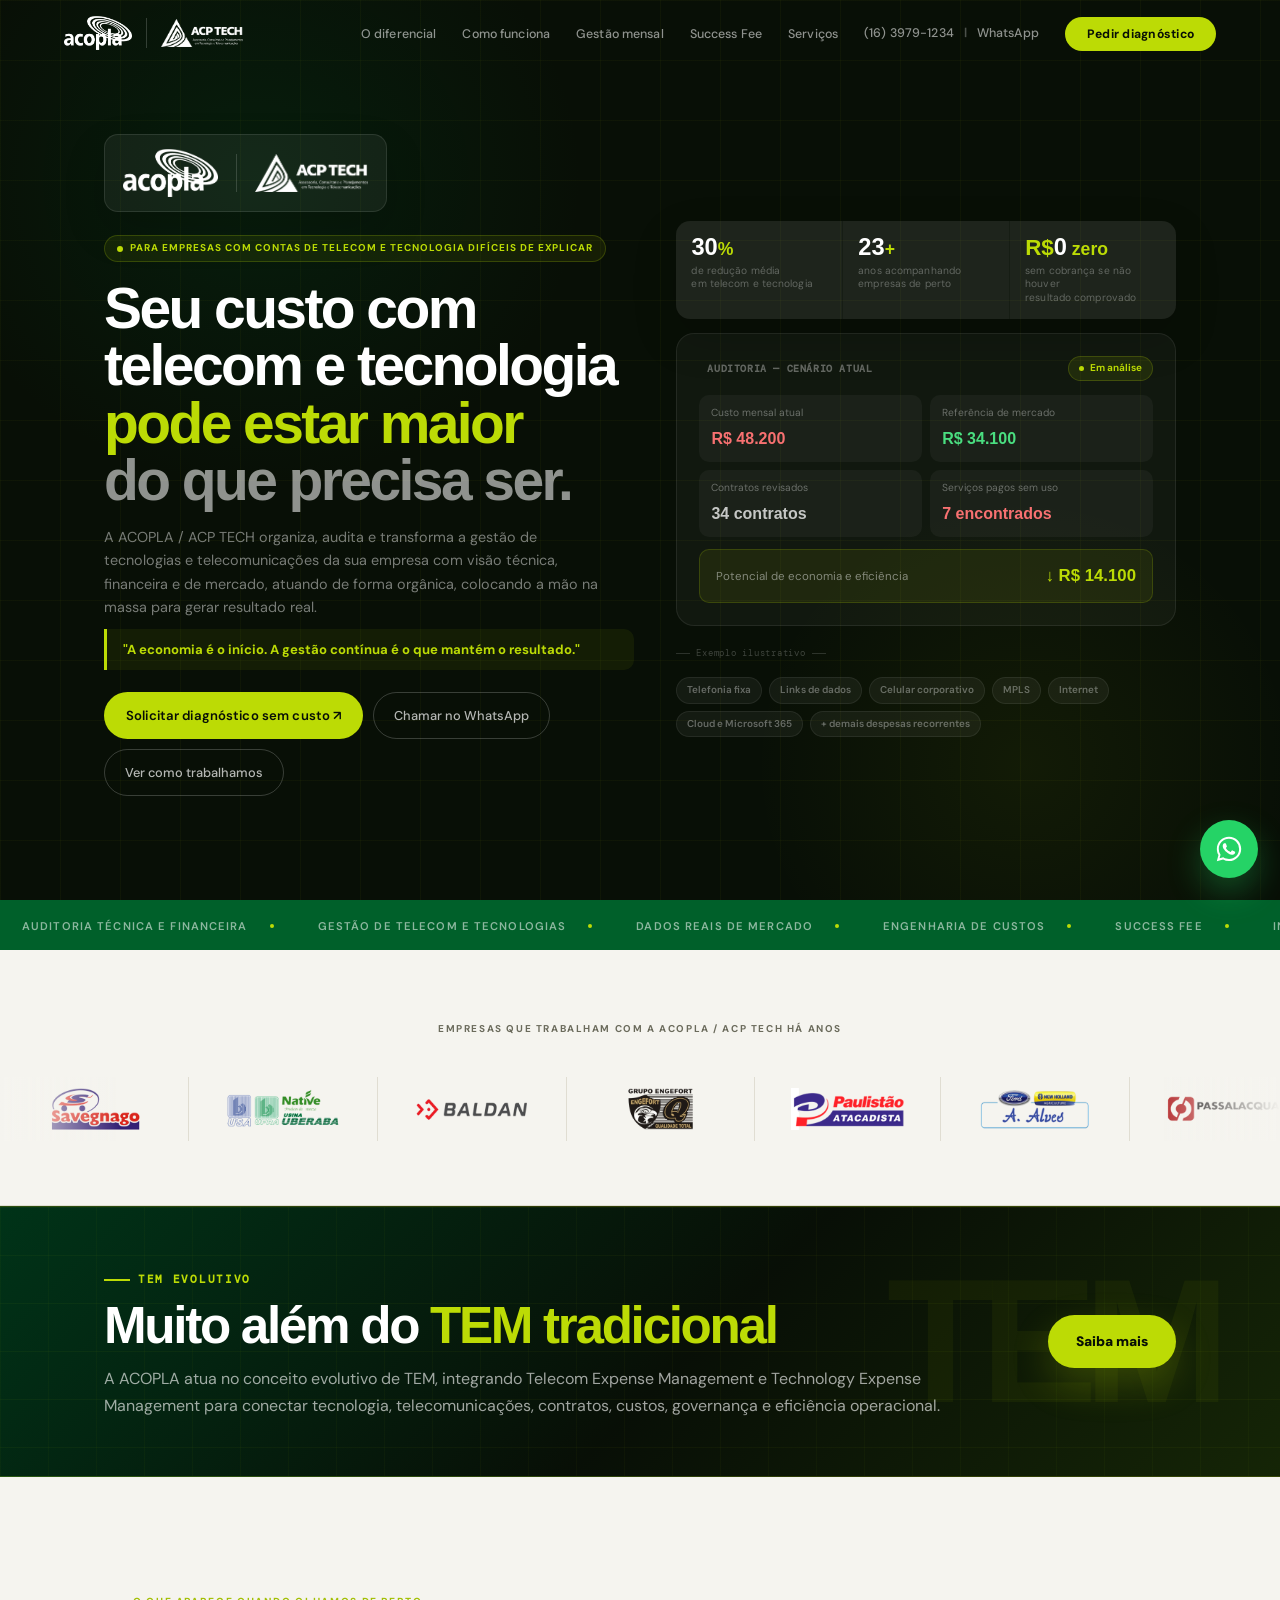
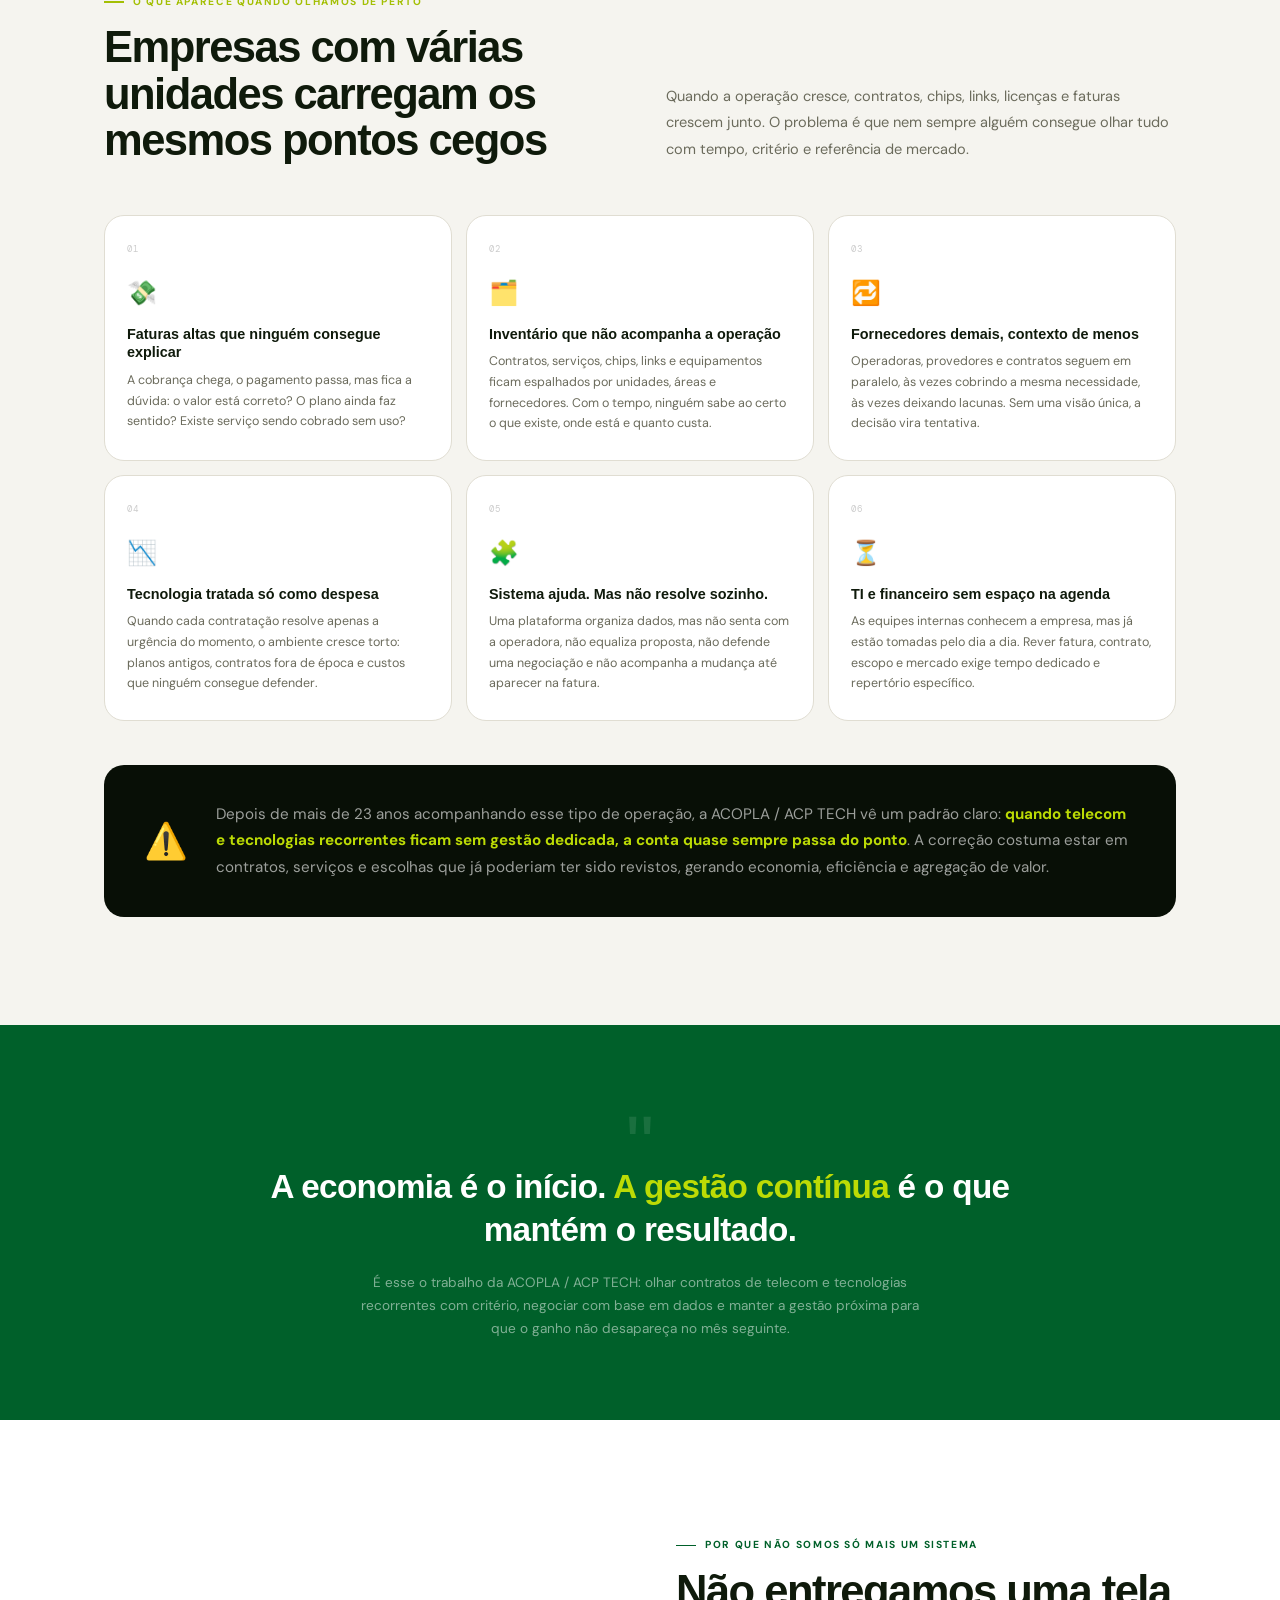
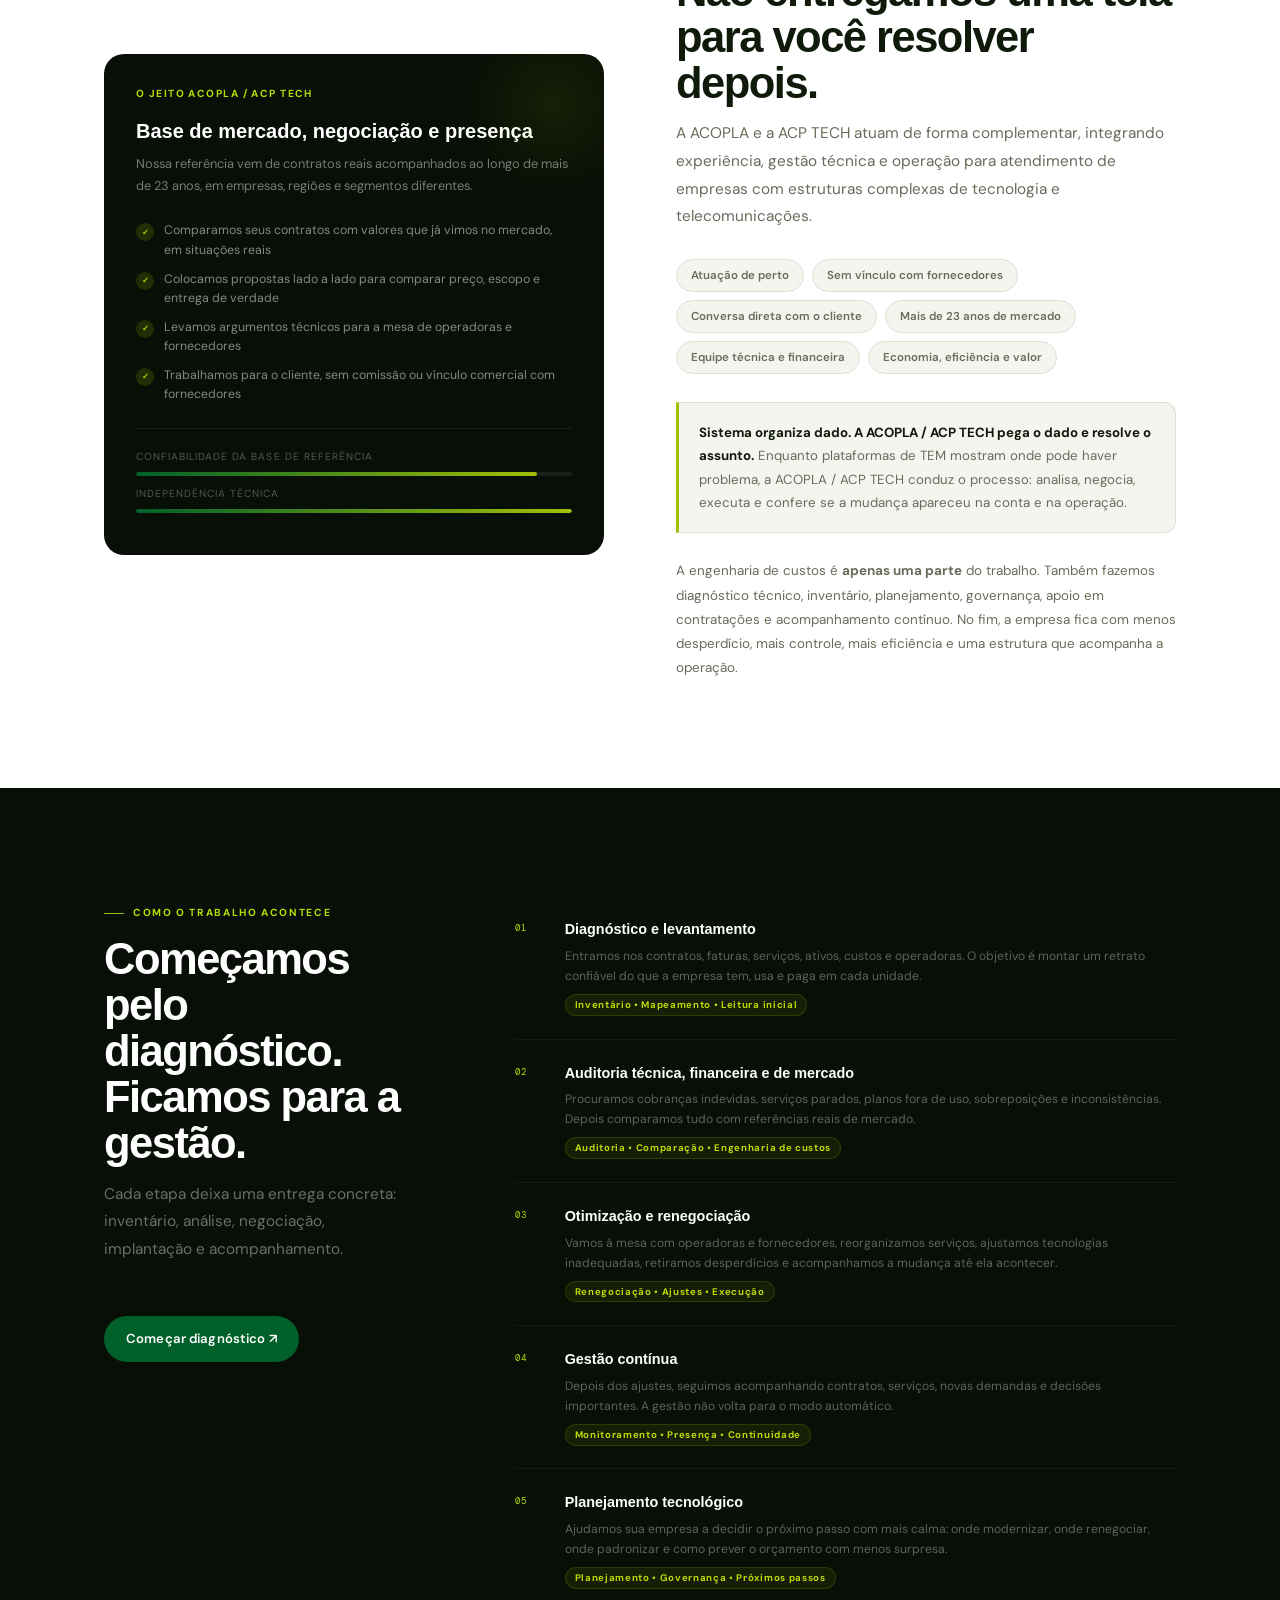
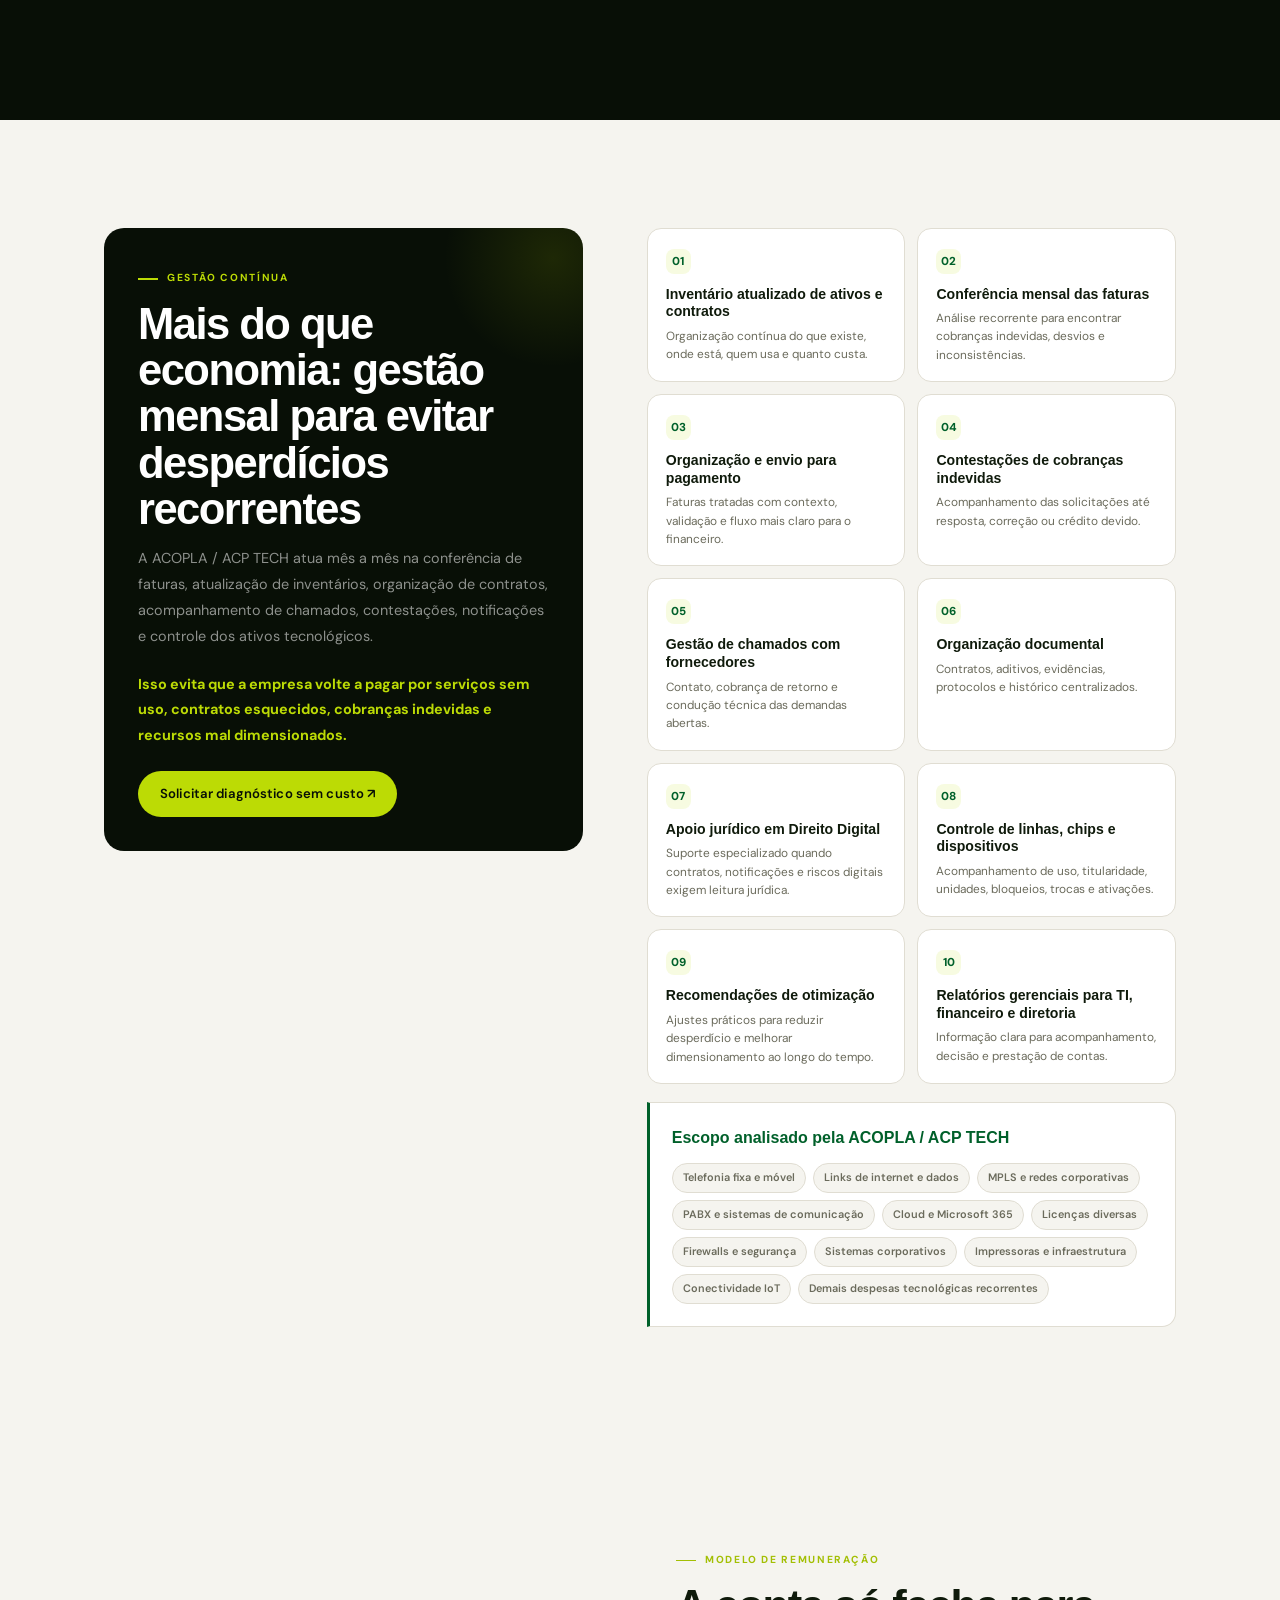
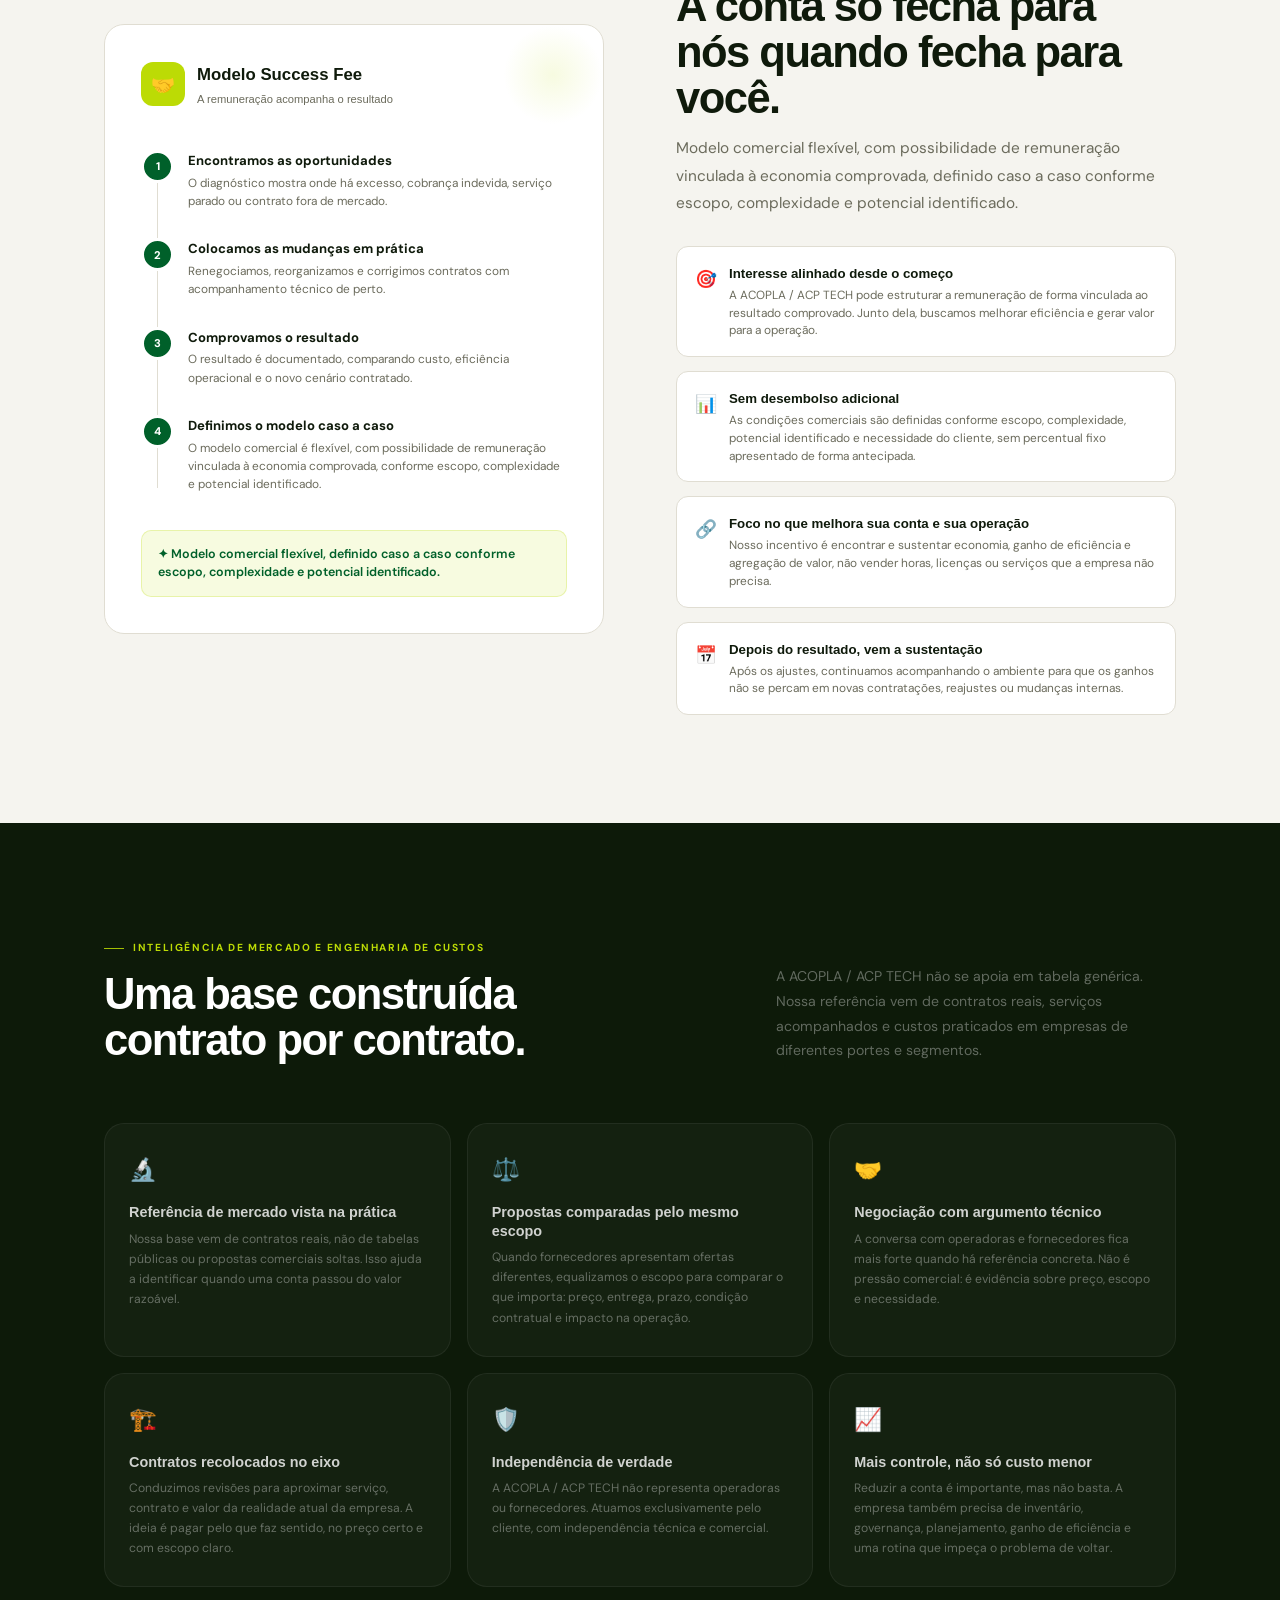
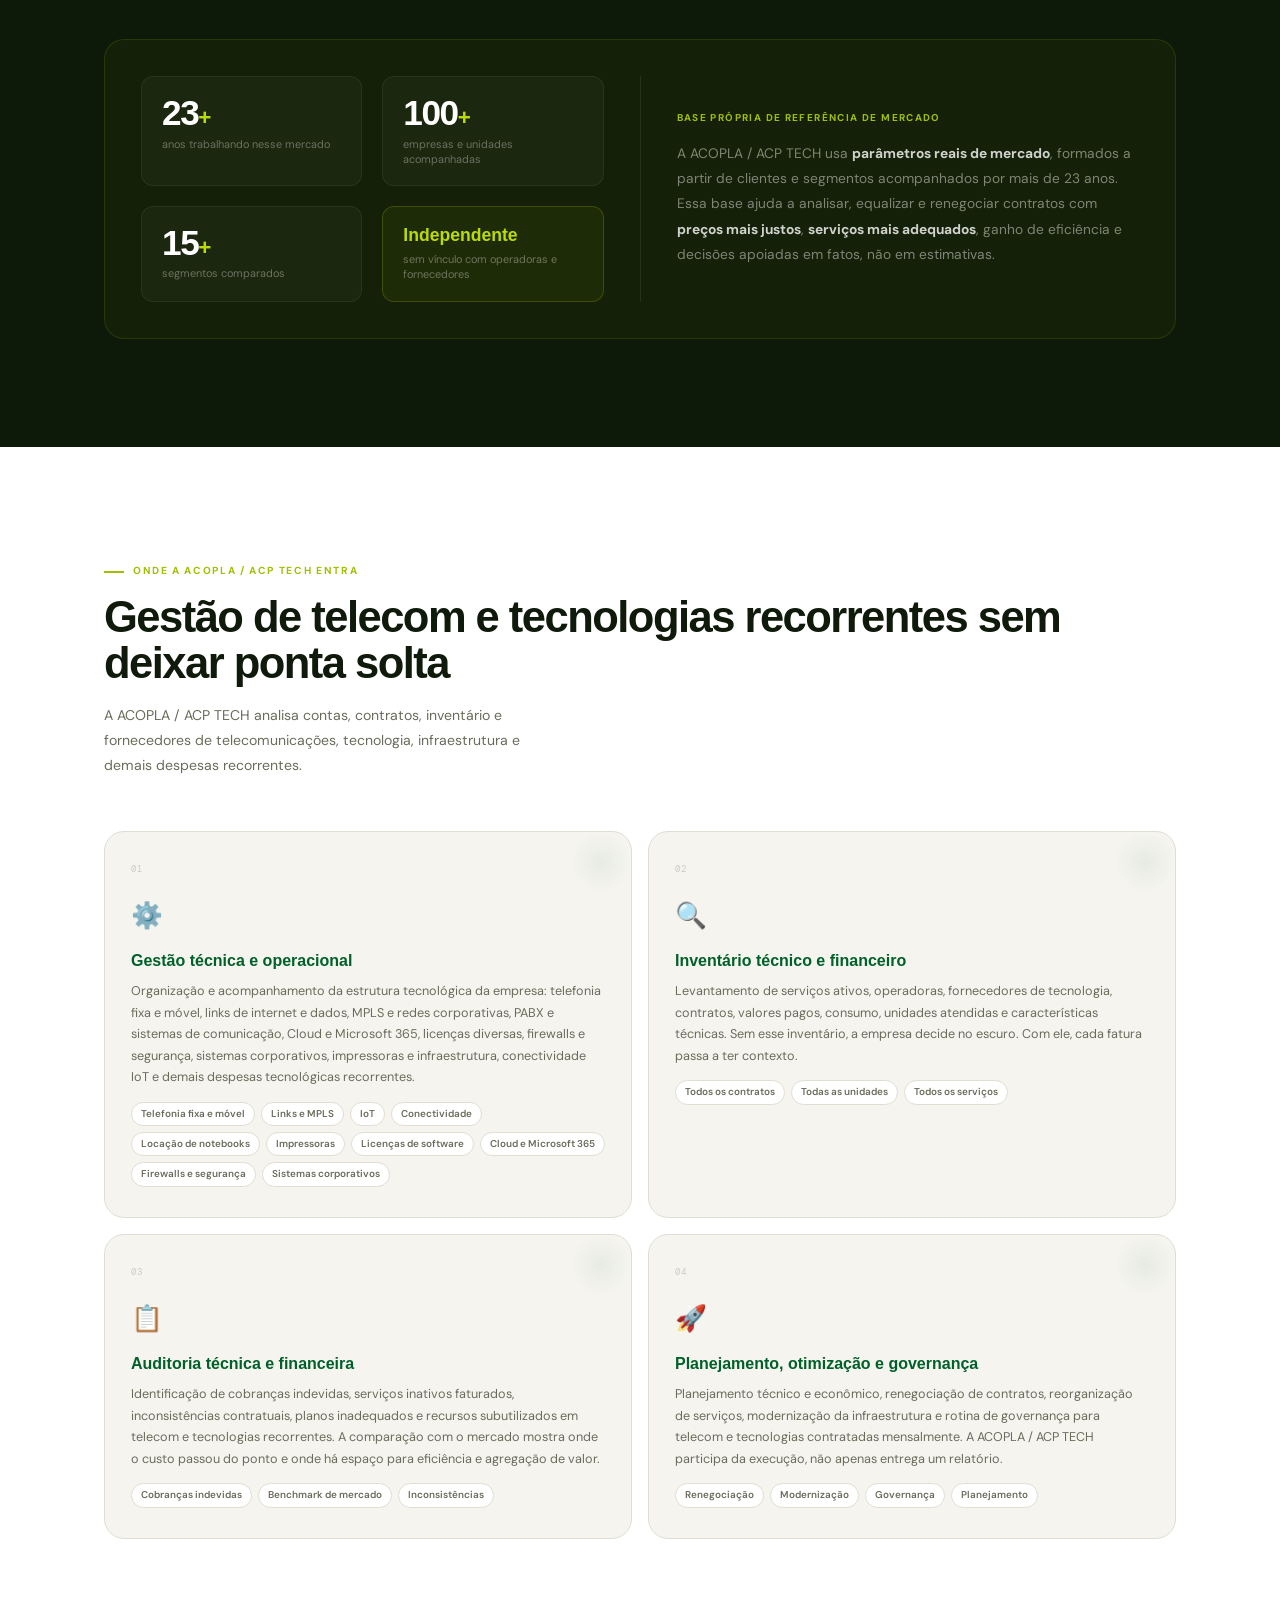
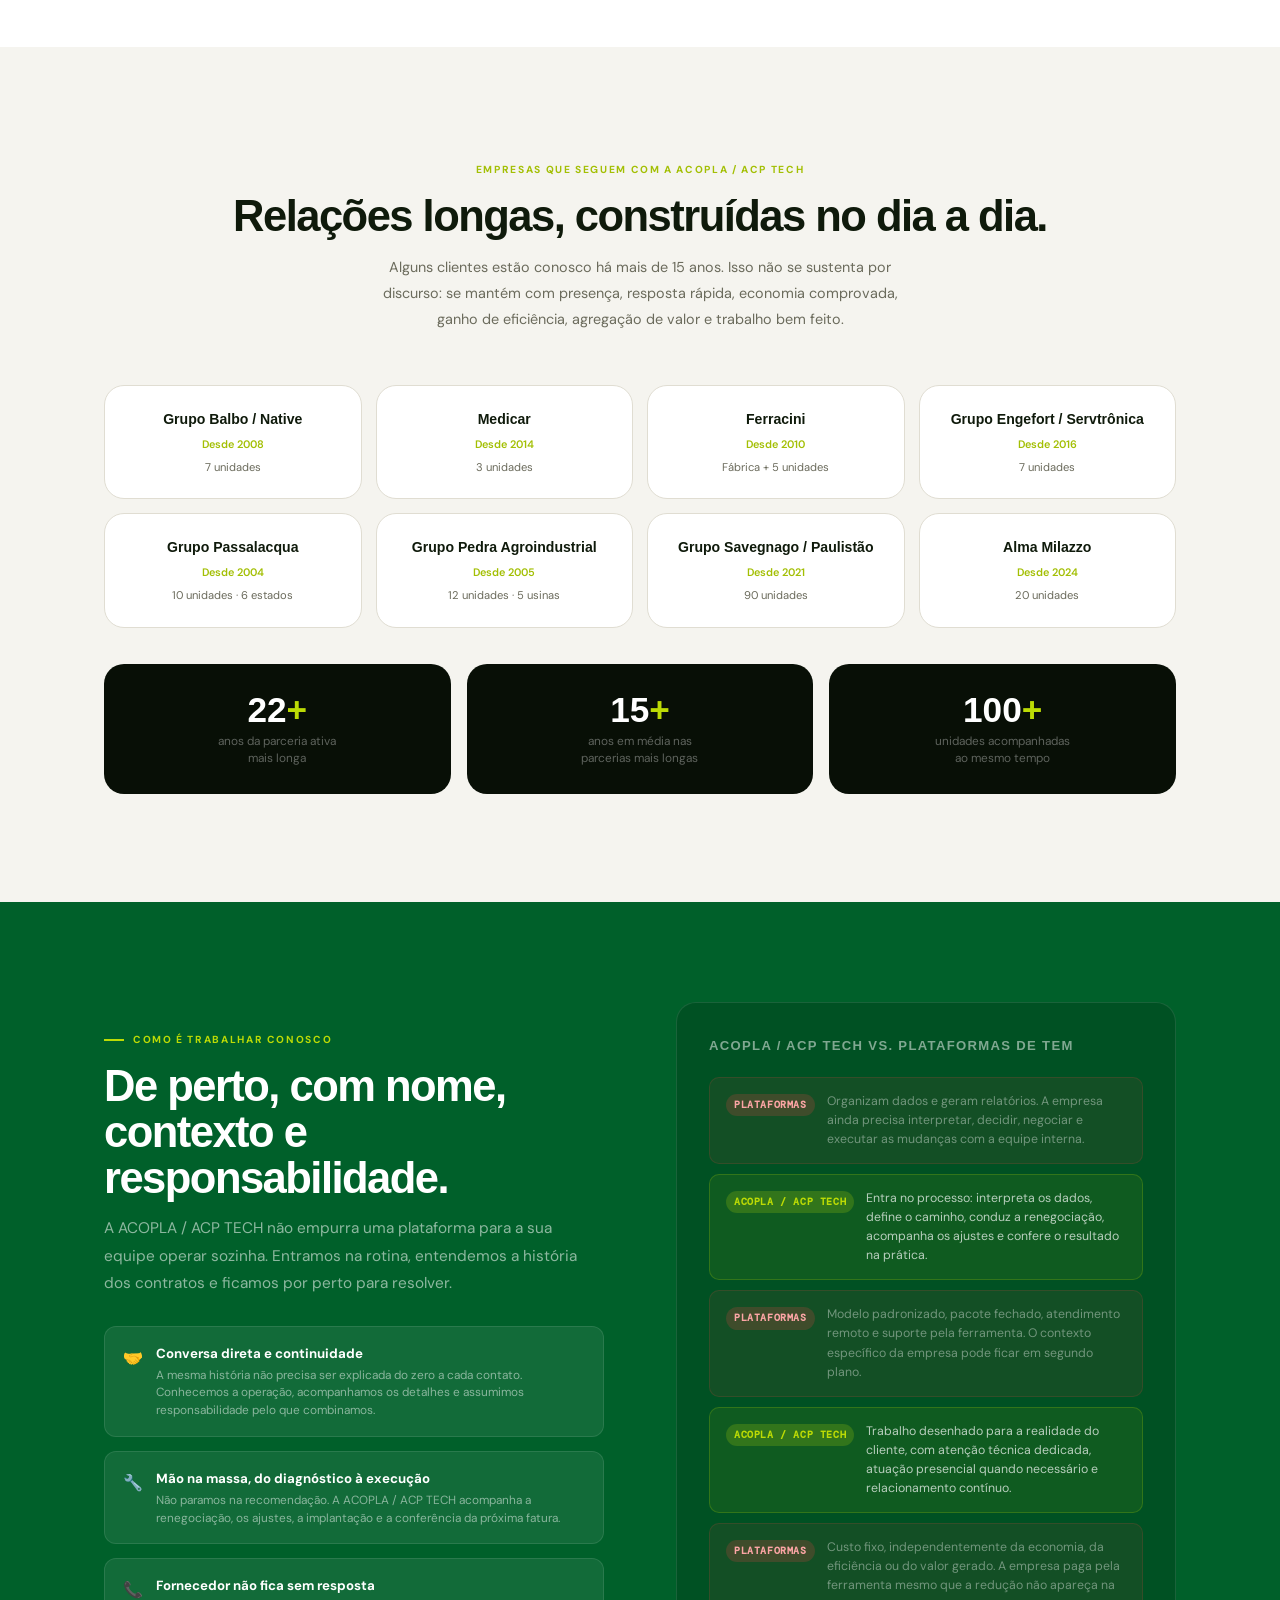
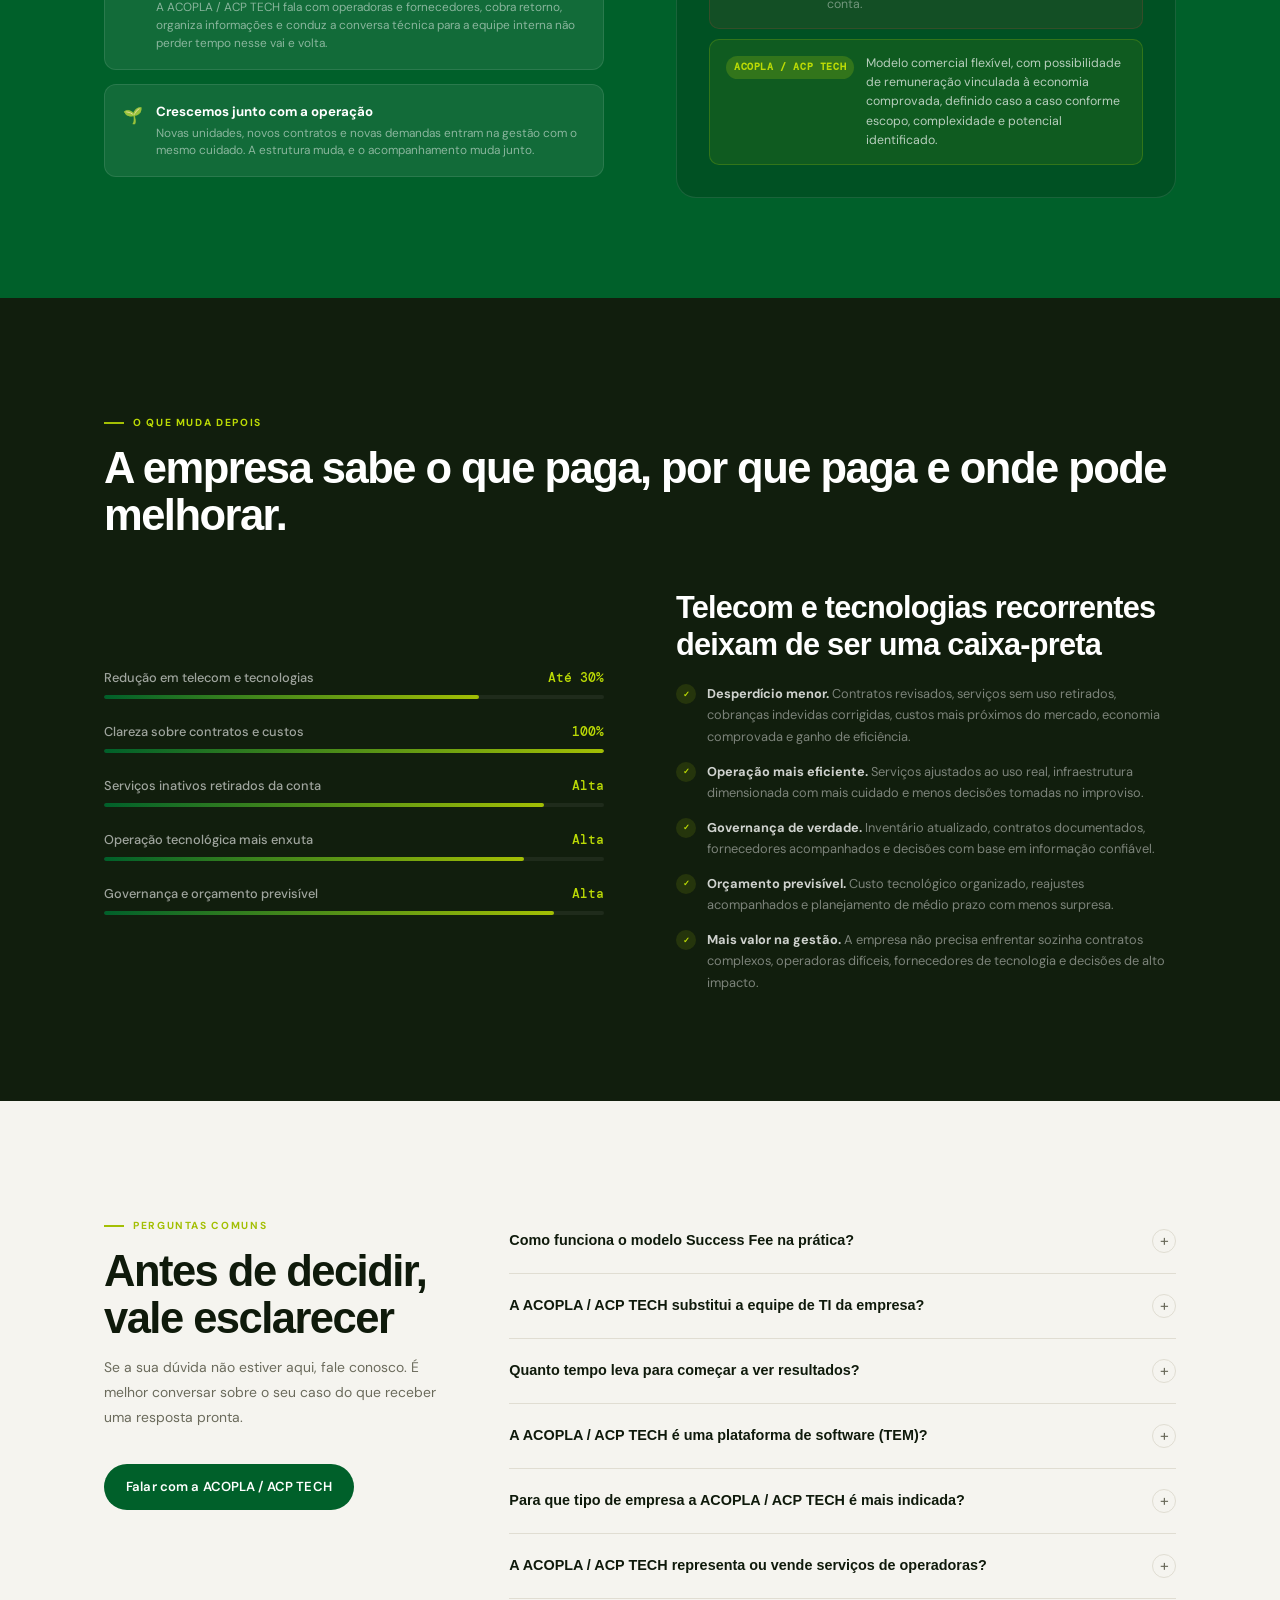
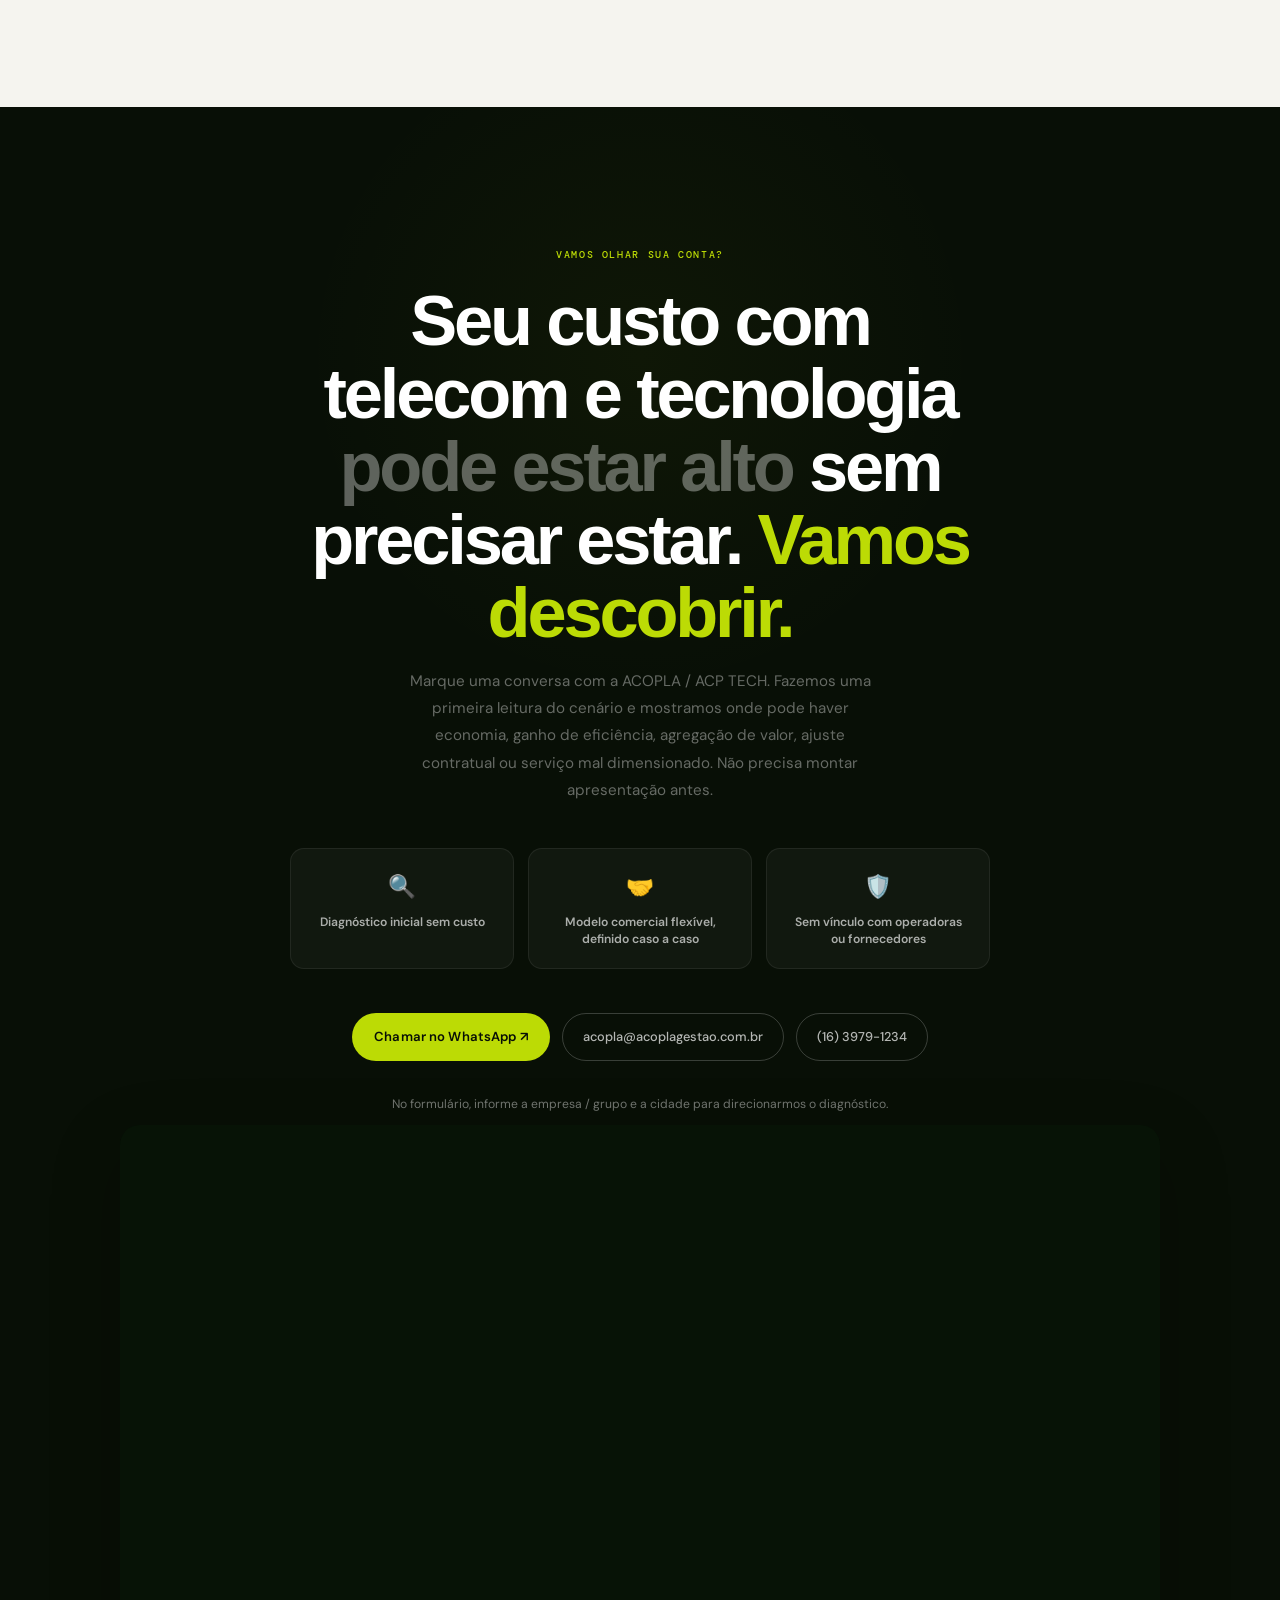
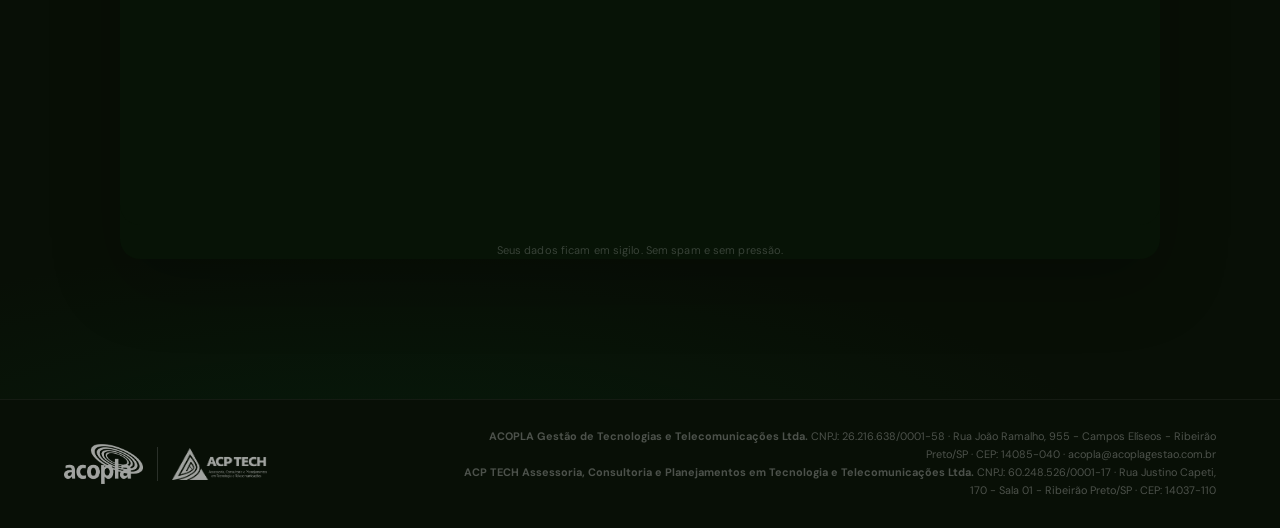
==== index.html @ 64428cb1 "wix add" ====
<!DOCTYPE html>
<html lang="pt-BR">
<head>
<meta charset="UTF-8">
<meta name="viewport" content="width=device-width, initial-scale=1.0">
<title>Gestão de Telecom e Tecnologia para Empresas | ACOPLA / ACP TECH</title>
<link rel="preconnect" href="https://fonts.googleapis.com">
<link href="https://fonts.googleapis.com/css2?family=Cabinet+Grotesk:wght@400;500;600;700;800;900&family=DM+Sans:ital,opsz,wght@0,9..40,300;0,9..40,400;0,9..40,500;0,9..40,600;1,9..40,400&family=DM+Mono:wght@400;500&display=swap" rel="stylesheet">
<style>
:root {
  --green:#00602a; --green-d:#004d22; --green-xl:#003318;
  --lime:#bcdb05; --lime-d:#a3bf04; --lime-l:rgba(188,219,5,.12);
  --white:#ffffff; --off:#f5f4ef; --off2:#eeece3;
  --dark:#080f06; --dark2:#0d1a09; --dark3:#111e0d;
  --text:#0f1a0b; --muted:#6b6b5c; --border:#e0ddd2;
  --amber:#d97706;
  --syne:'Cabinet Grotesk',sans-serif; --body:'DM Sans',sans-serif; --mono:'DM Mono',monospace;
  --r:12px; --r2:20px;
}
*,*::before,*::after{box-sizing:border-box;margin:0;padding:0}
html{scroll-behavior:smooth}
body{font-family:var(--body);background:var(--white);color:var(--text);overflow-x:hidden;line-height:1.65}
a{text-decoration:none;color:inherit}
img,svg{display:block;max-width:100%}

/* SCROLL PROGRESS */
#sp{position:fixed;top:0;left:0;height:2px;background:var(--lime);z-index:400;width:0;transition:width .1s linear}

/* NAV */
#nav{position:fixed;top:0;left:0;right:0;z-index:300;height:66px;display:flex;align-items:center;justify-content:space-between;padding:0 5%;transition:all .35s}
#nav.scrolled{background:rgba(255,255,255,.96);backdrop-filter:blur(24px);box-shadow:0 1px 0 var(--border)}
.nav-logo{display:flex;align-items:center;gap:14px;transition:opacity .3s}
.nav-logo:hover{opacity:.86}
.nav-logo img{height:34px;width:auto;object-fit:contain;filter:brightness(0) invert(1);transition:filter .3s,opacity .3s}
.nav-logo img.logo-acp{height:28px}
#nav.scrolled .nav-logo img{filter:none}
.nav-logo-divider{width:1px;height:30px;background:rgba(255,255,255,.18)}
#nav.scrolled .nav-logo-divider{background:var(--border)}
.nav-links{display:flex;align-items:center;gap:26px;list-style:none}
.nav-links a{font-size:.78rem;font-weight:500;color:rgba(255,255,255,.55);transition:color .2s;letter-spacing:.01em}
#nav.scrolled .nav-links a{color:var(--muted)}
.nav-links a:hover{color:var(--white)}
#nav.scrolled .nav-links a:hover{color:var(--green)}
.nav-contact{display:flex;align-items:center;gap:10px;font-size:.72rem;font-weight:700;color:rgba(255,255,255,.72);white-space:nowrap}
#nav.scrolled .nav-contact{color:var(--green)}
.nav-contact span{color:rgba(255,255,255,.28)}
#nav.scrolled .nav-contact span{color:var(--border)}
.nav-cta{background:var(--lime) !important;color:var(--dark) !important;padding:9px 22px;border-radius:100px;font-weight:700 !important;font-size:.76rem !important;transition:all .2s !important;letter-spacing:.02em !important}
.nav-cta:hover{background:#cde405 !important;transform:translateY(-1px);box-shadow:0 6px 18px rgba(188,219,5,.3) !important}
.nav-mob{display:none;background:var(--lime);color:var(--dark);padding:8px 16px;border-radius:100px;font-size:.75rem;font-weight:700}

/* UTILS */
.w{max-width:1200px;margin:0 auto;padding:0 5%}
.sec{padding:108px 0}
.sec-sm{padding:80px 0}
.eyebrow{display:inline-flex;align-items:center;gap:9px;font-size:.64rem;font-weight:700;text-transform:uppercase;letter-spacing:.16em;color:var(--lime-d);margin-bottom:14px}
.eyebrow::before{content:'';display:inline-block;width:20px;height:1.5px;background:var(--lime-d)}
.h2{font-family:var(--syne);font-size:clamp(2rem,3.4vw,3.1rem);font-weight:800;line-height:1.06;letter-spacing:-.035em}
.lead{font-size:.96rem;color:var(--muted);line-height:1.8;max-width:520px;margin-top:14px}
.brand-pair{display:inline-flex;align-items:center;gap:18px;flex-wrap:wrap;margin-bottom:22px;background:rgba(255,255,255,.055);border:1px solid rgba(255,255,255,.1);border-radius:14px;padding:14px 18px;box-shadow:0 18px 42px rgba(0,0,0,.16);animation:fadeUp .55s ease forwards .05s;opacity:0}
.brand-pair img{height:48px;width:auto;object-fit:contain;filter:brightness(0) invert(1)}
.brand-pair img.logo-acp{height:38px}
.brand-pair span{width:1px;height:38px;background:rgba(255,255,255,.16)}

/* REVEAL */
[data-r]{opacity:0;transform:translateY(24px);transition:opacity .65s ease,transform .65s ease}
[data-r=l]{transform:translateX(-24px)}
[data-r=r]{transform:translateX(24px)}
[data-r=s]{transform:scale(.96)}
[data-r].on{opacity:1;transform:none}
[data-d="1"]{transition-delay:.1s}[data-d="2"]{transition-delay:.2s}
[data-d="3"]{transition-delay:.3s}[data-d="4"]{transition-delay:.4s}
[data-d="5"]{transition-delay:.5s}[data-d="6"]{transition-delay:.6s}

/* BTNS */
.btn{display:inline-flex;align-items:center;gap:8px;padding:12px 22px;border-radius:100px;font-weight:600;font-size:.82rem;font-family:var(--body);transition:all .25s;cursor:pointer;border:none;white-space:nowrap;letter-spacing:.01em}
.btn-lime{background:var(--lime);color:var(--dark)}
.btn-lime:hover{background:#cde405;transform:translateY(-2px);box-shadow:0 10px 28px rgba(188,219,5,.3)}
.btn-g{background:var(--green);color:var(--white)}
.btn-g:hover{background:var(--green-d);transform:translateY(-2px);box-shadow:0 10px 28px rgba(0,96,42,.22)}
.btn-ow{border:1.5px solid rgba(255,255,255,.2);color:rgba(255,255,255,.7);padding:12px 20px;border-radius:100px;font-size:.8rem;font-weight:500;transition:all .2s;display:inline-flex;align-items:center;gap:8px}
.btn-ow:hover{border-color:rgba(255,255,255,.5);color:#fff}
.btn-ob{border:1.5px solid var(--border);color:var(--muted);padding:13px 24px;border-radius:100px;font-size:.83rem;font-weight:500;transition:all .2s;display:inline-flex;align-items:center;gap:8px;cursor:pointer;background:transparent;font-family:var(--body)}
.btn-ob:hover{border-color:var(--green);color:var(--green)}

/* ===================== HERO ===================== */
#hero{min-height:100svh;background:var(--dark);display:flex;align-items:center;padding:92px 0 34px;position:relative;overflow:hidden}
.hero-grid{position:absolute;inset:0;background-image:linear-gradient(rgba(188,219,5,.04) 1px,transparent 1px),linear-gradient(90deg,rgba(188,219,5,.04) 1px,transparent 1px);background-size:60px 60px}
.hero-glow1{position:absolute;top:-20%;left:-10%;width:60%;height:80%;background:radial-gradient(ellipse,rgba(0,96,42,.18) 0%,transparent 60%);pointer-events:none}
.hero-glow2{position:absolute;bottom:-20%;right:-5%;width:50%;height:70%;background:radial-gradient(ellipse,rgba(188,219,5,.06) 0%,transparent 60%);pointer-events:none}
.hero-wrap{max-width:1200px;margin:0 auto;padding:0 5%;display:grid;grid-template-columns:1.03fr .97fr;gap:42px;align-items:center;position:relative;z-index:1}
.hero-pre{display:inline-flex;align-items:center;gap:7px;background:rgba(188,219,5,.08);border:1px solid rgba(188,219,5,.2);color:var(--lime);font-size:.62rem;font-weight:700;padding:4px 12px;border-radius:100px;letter-spacing:.1em;text-transform:uppercase;margin-bottom:18px;animation:fadeUp .55s ease forwards .1s;opacity:0}
.hero-pre-dot{width:6px;height:6px;border-radius:50%;background:var(--lime);animation:pulse 2s ease infinite}
.hero-h1{font-family:var(--syne);font-size:clamp(2.15rem,4.45vw,3.72rem);font-weight:800;color:var(--white);line-height:1.01;letter-spacing:-.045em;margin-bottom:16px;animation:fadeUp .65s ease forwards .2s;opacity:0}
.hero-h1 .acc{color:var(--lime);display:block}
.hero-h1 .acc2{color:rgba(255,255,255,.55)}
.hero-sub{font-size:.9rem;color:rgba(255,255,255,.45);line-height:1.62;max-width:500px;margin-bottom:10px;animation:fadeUp .65s ease forwards .35s;opacity:0}
.hero-quote-wrap{margin-bottom:22px;animation:fadeUp .65s ease forwards .45s;opacity:0}
.hero-quote{background:rgba(188,219,5,.07);border-left:3px solid var(--lime);border-radius:0 10px 10px 0;padding:11px 16px;font-size:.82rem;color:rgba(255,255,255,.7);line-height:1.45;font-style:italic}
.hero-quote strong{color:var(--lime);font-style:normal}
.hero-acts{display:flex;gap:10px;flex-wrap:wrap;margin-bottom:28px;animation:fadeUp .65s ease forwards .55s;opacity:0}
.hero-stats{display:grid;grid-template-columns:repeat(3,1fr);gap:1px;background:rgba(255,255,255,.06);border-radius:14px;overflow:hidden;animation:fadeUp .65s ease forwards .7s;opacity:0}
.hero-vis .hero-stats{margin-bottom:14px;width:100%;box-shadow:0 18px 46px rgba(0,0,0,.16)}
.hs{background:rgba(255,255,255,.03);padding:15px 15px}
.hs-val{font-family:var(--syne);font-size:1.48rem;font-weight:800;color:var(--white);line-height:1}
.hs-val em{color:var(--lime);font-style:normal;font-size:1.1rem}
.hs-lab{font-size:.64rem;color:rgba(255,255,255,.3);margin-top:4px;line-height:1.32;letter-spacing:.01em}

/* HERO VISUAL */
.hero-vis{animation:fadeIn .9s ease forwards .8s;opacity:0;display:flex;flex-direction:column;align-items:stretch}
.hv-card{background:rgba(255,255,255,.04);border:1px solid rgba(255,255,255,.08);border-radius:18px;padding:22px;margin-bottom:10px}
.hv-card-head{display:flex;justify-content:space-between;align-items:center;margin-bottom:14px}
.hvc-label{font-size:.64rem;font-weight:600;color:rgba(255,255,255,.35);text-transform:uppercase;letter-spacing:.1em;font-family:var(--mono)}
.hvc-badge{display:flex;align-items:center;gap:6px;font-size:.62rem;font-weight:700;color:var(--lime);background:rgba(188,219,5,.1);border:1px solid rgba(188,219,5,.2);padding:3px 10px;border-radius:100px}
.hvc-badge-dot{width:5px;height:5px;border-radius:50%;background:var(--lime);animation:pulse 2s ease infinite}
.hv-costs{display:grid;grid-template-columns:1fr 1fr;gap:8px;margin-bottom:12px}
.hvc-item{background:rgba(255,255,255,.04);border-radius:10px;padding:10px 12px}
.hvc-item-l{font-size:.64rem;color:rgba(255,255,255,.35);margin-bottom:4px}
.hvc-item-v{font-family:var(--syne);font-size:1rem;font-weight:700;color:rgba(255,255,255,.75)}
.hvc-item-v.red{color:#f87171}
.hvc-item-v.grn{color:#4ade80}
.hv-saving{background:rgba(188,219,5,.08);border:1px solid rgba(188,219,5,.18);border-radius:10px;padding:12px 16px;display:flex;justify-content:space-between;align-items:center}
.hvs-l{font-size:.72rem;color:rgba(255,255,255,.45)}
.hvs-v{font-family:var(--syne);font-size:1.05rem;font-weight:800;color:var(--lime)}
.hv-tags{display:flex;flex-wrap:wrap;gap:7px;margin-top:6px}
.hv-tag{font-size:.62rem;font-weight:600;color:rgba(255,255,255,.35);background:rgba(255,255,255,.05);border:1px solid rgba(255,255,255,.07);padding:4px 10px;border-radius:100px}

/* ===================== TICKER ===================== */
.ticker{background:var(--green);overflow:hidden;padding:12px 0;white-space:nowrap}
.ti{display:inline-flex;animation:tick 35s linear infinite}
.ti-item{display:inline-flex;align-items:center;font-size:.7rem;font-weight:600;color:rgba(255,255,255,.55);text-transform:uppercase;letter-spacing:.1em;padding:0 22px}
.ti-dot{width:4px;height:4px;border-radius:50%;background:var(--lime);margin-left:22px;flex-shrink:0}

/* ===================== PAIN SECTION ===================== */
#dor{background:var(--off)}
.tem-band{background:linear-gradient(135deg,var(--green-xl) 0%,var(--dark) 54%,#152506 100%);padding:56px 0;border-top:1px solid rgba(188,219,5,.22);border-bottom:1px solid rgba(188,219,5,.22);position:relative;overflow:hidden}
.tem-band::before{content:'';position:absolute;inset:0;background-image:linear-gradient(rgba(188,219,5,.055) 1px,transparent 1px),linear-gradient(90deg,rgba(188,219,5,.045) 1px,transparent 1px);background-size:48px 48px;opacity:.8}
.tem-band::after{content:'TEM';position:absolute;right:5%;top:50%;transform:translateY(-50%);font-family:var(--syne);font-size:clamp(5rem,14vw,11rem);font-weight:900;letter-spacing:-.08em;color:rgba(188,219,5,.055);line-height:1;pointer-events:none}
.tem-inner{position:relative;z-index:1;display:grid;grid-template-columns:1fr auto;gap:36px;align-items:center}
.tem-kicker{display:inline-flex;align-items:center;gap:8px;font-family:var(--mono);font-size:.66rem;font-weight:700;color:var(--lime);text-transform:uppercase;letter-spacing:.16em;margin-bottom:12px}
.tem-kicker::before{content:'';width:26px;height:2px;background:var(--lime)}
.tem-title{font-family:var(--syne);font-size:clamp(2rem,4vw,3.4rem);font-weight:900;color:var(--white);letter-spacing:-.045em;line-height:.98;margin-bottom:14px;text-wrap:balance}
.tem-title span{color:var(--lime)}
.tem-text{font-size:1rem;color:rgba(255,255,255,.62);line-height:1.72;max-width:840px}
.tem-link{display:inline-flex;align-items:center;justify-content:center;background:var(--lime);color:var(--dark);border-radius:999px;padding:15px 28px;font-size:.86rem;font-weight:900;white-space:nowrap;box-shadow:0 16px 38px rgba(188,219,5,.22);transition:transform .22s,box-shadow .22s,background .22s}
.tem-link:hover{background:#cde405;transform:translateY(-2px);box-shadow:0 20px 46px rgba(188,219,5,.32)}
.pain-head{display:grid;grid-template-columns:1fr 1fr;gap:52px;align-items:end;margin-bottom:52px}
.pain-right-text{font-size:.91rem;color:var(--muted);line-height:1.8}
.pain-grid{display:grid;grid-template-columns:repeat(3,1fr);gap:14px}
.pain-card{background:var(--white);border:1px solid var(--border);border-radius:var(--r2);padding:26px 22px;position:relative;overflow:hidden;transition:all .25s;cursor:default}
.pain-card::before{content:'';position:absolute;bottom:0;left:0;height:3px;width:0;background:linear-gradient(90deg,var(--green),var(--lime-d));transition:width .4s}
.pain-card:hover{box-shadow:0 10px 34px rgba(0,0,0,.07);border-color:transparent;transform:translateY(-2px)}
.pain-card:hover::before{width:100%}
.pc-num{font-family:var(--mono);font-size:.58rem;color:#ccc;letter-spacing:.1em;margin-bottom:16px}
.pc-icon{font-size:1.5rem;margin-bottom:12px}
.pain-card h3{font-family:var(--syne);font-size:.9rem;font-weight:700;color:var(--text);margin-bottom:8px;line-height:1.3}
.pain-card p{font-size:.78rem;color:var(--muted);line-height:1.65}
.pain-highlight{margin-top:44px;background:var(--dark);border-radius:var(--r2);padding:36px 40px;display:flex;align-items:center;gap:28px}
.ph-icon{font-size:2.2rem;flex-shrink:0}
.ph-text p{font-size:.95rem;color:rgba(255,255,255,.6);line-height:1.75}
.ph-text strong{color:var(--lime)}

/* ===================== QUOTE BANNER ===================== */
#quote-banner{background:var(--green);padding:80px 0}
.qb-inner{text-align:center;max-width:860px;margin:0 auto}
.qb-mark{font-size:5rem;color:rgba(255,255,255,.1);font-family:var(--syne);line-height:1;margin-bottom:-20px}
.qb-text{font-family:var(--syne);font-size:clamp(1.3rem,2.6vw,2.1rem);font-weight:700;color:var(--white);line-height:1.3;letter-spacing:-.02em;margin-bottom:20px}
.qb-text em{color:var(--lime);font-style:normal}
.qb-sub{font-size:.85rem;color:rgba(255,255,255,.5);line-height:1.7;max-width:580px;margin:0 auto}

/* ===================== DIFFERENCIAL ===================== */
#diferencial{background:var(--white)}
.dif-layout{display:grid;grid-template-columns:1fr 1fr;gap:72px;align-items:center}
.dif-vis{position:relative}
.dif-card{background:var(--dark);border-radius:20px;padding:32px;color:white;overflow:hidden;position:relative}
.dif-card::before{content:'';position:absolute;top:-40px;right:-40px;width:180px;height:180px;border-radius:50%;background:radial-gradient(rgba(188,219,5,.08),transparent 70%)}
.dc-eye{font-size:.64rem;font-weight:700;text-transform:uppercase;letter-spacing:.14em;color:var(--lime);margin-bottom:16px}
.dc-title{font-family:var(--syne);font-size:1.25rem;font-weight:800;color:white;margin-bottom:10px;line-height:1.2}
.dc-desc{font-size:.8rem;color:rgba(255,255,255,.45);line-height:1.75;margin-bottom:24px}
.dc-items{display:flex;flex-direction:column;gap:10px;margin-bottom:24px}
.dc-item{display:flex;gap:10px;align-items:flex-start}
.dc-chk{width:18px;height:18px;border-radius:50%;background:rgba(188,219,5,.15);display:flex;align-items:center;justify-content:center;font-size:.5rem;color:var(--lime);font-weight:700;flex-shrink:0;margin-top:2px}
.dc-item p{font-size:.77rem;color:rgba(255,255,255,.5);line-height:1.55}
.dc-bar{padding-top:20px;border-top:1px solid rgba(255,255,255,.07)}
.dcb-label{font-size:.64rem;color:rgba(255,255,255,.3);margin-bottom:6px;text-transform:uppercase;letter-spacing:.1em}
.dcb-track{height:4px;background:rgba(255,255,255,.07);border-radius:2px;margin-bottom:10px;overflow:hidden}
.dcb-fill{height:100%;background:linear-gradient(90deg,var(--green),var(--lime-d));border-radius:2px;width:0;transition:width 1.6s cubic-bezier(.25,1,.5,1)}
.dif-text{}
.dif-text .eyebrow{color:var(--green)}
.dif-text .eyebrow::before{background:var(--green)}
.dif-text h2{margin-bottom:8px}
.dif-text .lead{margin-bottom:28px}
.dif-pills{display:flex;flex-wrap:wrap;gap:8px;margin-bottom:28px}
.dpill{background:var(--off);border:1px solid var(--border);color:var(--muted);font-size:.72rem;font-weight:600;padding:6px 14px;border-radius:100px;transition:all .2s}
.dpill:hover{background:var(--lime-l);border-color:var(--lime-d);color:var(--green)}
.dif-callout{background:var(--off);border:1px solid var(--border);border-left:3px solid var(--lime-d);border-radius:0 12px 12px 0;padding:18px 20px}
.dif-callout p{font-size:.83rem;color:var(--muted);line-height:1.75}
.dif-callout strong{color:var(--text)}

/* ===================== COMO FUNCIONA ===================== */
#como{background:var(--dark)}
#como .eyebrow{color:var(--lime)}
#como .h2{color:var(--white)}
#como .lead{color:rgba(255,255,255,.4)}
.como-layout{display:grid;grid-template-columns:1fr 2fr;gap:80px;align-items:start}
.como-left .lead{max-width:300px}
.como-steps{display:flex;flex-direction:column;gap:0}
.cs{display:flex;gap:20px;padding:22px 0;border-bottom:1px solid rgba(255,255,255,.05);position:relative}
.cs:last-child{border-bottom:none}
.cs-n{font-family:var(--mono);font-size:.58rem;color:var(--lime);letter-spacing:.1em;min-width:30px;padding-top:3px}
.cs-body h4{font-family:var(--syne);font-size:.9rem;font-weight:700;color:var(--white);margin-bottom:4px}
.cs-body p{font-size:.76rem;color:rgba(255,255,255,.35);line-height:1.65}
.cs-tag{display:inline-flex;margin-top:8px;background:rgba(188,219,5,.08);border:1px solid rgba(188,219,5,.15);color:var(--lime);font-size:.6rem;font-weight:700;padding:2px 9px;border-radius:100px;letter-spacing:.07em}

/* ===================== SUCCESS FEE ===================== */
#fee{background:var(--off)}
.fee-layout{display:grid;grid-template-columns:1fr 1fr;gap:72px;align-items:center}
.fee-vis{background:var(--white);border:1px solid var(--border);border-radius:20px;padding:36px;position:relative;overflow:hidden}
.fee-vis::before{content:'';position:absolute;top:0;right:0;width:100px;height:100px;background:radial-gradient(rgba(188,219,5,.12),transparent 70%)}
.fv-head{display:flex;align-items:center;gap:12px;margin-bottom:28px}
.fv-icon{width:44px;height:44px;border-radius:12px;background:var(--lime);display:flex;align-items:center;justify-content:center;font-size:1.2rem}
.fv-title{font-family:var(--syne);font-size:1.05rem;font-weight:800;color:var(--text)}
.fv-title span{display:block;font-size:.7rem;font-weight:500;color:var(--muted);margin-top:1px}
.fee-steps{display:flex;flex-direction:column;gap:0;position:relative}
.fee-steps::before{content:'';position:absolute;left:16px;top:20px;bottom:20px;width:1px;background:var(--border)}
.fs{display:flex;gap:14px;padding:14px 0}
.fs-dot{width:33px;height:33px;border-radius:50%;background:var(--green);display:flex;align-items:center;justify-content:center;font-size:.7rem;font-weight:800;color:white;flex-shrink:0;position:relative;z-index:1;border:3px solid var(--white)}
.fs-body h4{font-size:.82rem;font-weight:700;color:var(--text);margin-bottom:2px}
.fs-body p{font-size:.74rem;color:var(--muted);line-height:1.55}
.fee-note{margin-top:22px;background:var(--lime-l);border:1px solid rgba(188,219,5,.25);border-radius:10px;padding:14px 16px;font-size:.78rem;color:var(--green);font-weight:600;line-height:1.5}
.fee-text h2{margin-bottom:8px}
.fee-text .lead{margin-bottom:28px}
.fee-list{display:flex;flex-direction:column;gap:14px}
.fl{display:flex;gap:12px;align-items:flex-start;padding:16px 18px;background:var(--white);border:1px solid var(--border);border-radius:12px;transition:all .2s}
.fl:hover{border-color:var(--lime-d);background:var(--lime-l)}
.fl-ic{font-size:1.1rem;flex-shrink:0;margin-top:2px}
.fl h4{font-family:var(--syne);font-size:.83rem;font-weight:700;color:var(--text);margin-bottom:2px}
.fl p{font-size:.74rem;color:var(--muted);line-height:1.5}

/* ===================== MARKET INTEL ===================== */
#inteligencia{background:var(--dark2)}
.intel-top{display:flex;justify-content:space-between;align-items:flex-end;flex-wrap:wrap;gap:20px;margin-bottom:60px}
#inteligencia .eyebrow{color:var(--lime)}
#inteligencia .h2{color:var(--white)}
.intel-right{font-size:.88rem;color:rgba(255,255,255,.35);line-height:1.75;max-width:400px}
.intel-grid{display:grid;grid-template-columns:repeat(3,1fr);gap:16px;margin-bottom:52px}
.ig{background:rgba(255,255,255,.03);border:1px solid rgba(255,255,255,.06);border-radius:var(--r2);padding:28px 24px;transition:all .25s;cursor:default}
.ig:hover{background:rgba(255,255,255,.05);border-color:rgba(188,219,5,.2)}
.ig-icon{font-size:1.4rem;margin-bottom:14px}
.ig h3{font-family:var(--syne);font-size:.9rem;font-weight:700;color:rgba(255,255,255,.8);margin-bottom:7px;line-height:1.3}
.ig p{font-size:.76rem;color:rgba(255,255,255,.35);line-height:1.65}
.intel-callout{background:rgba(188,219,5,.04);border:1px solid rgba(188,219,5,.12);border-radius:var(--r2);padding:36px;display:grid;grid-template-columns:1fr auto 1fr;gap:36px;align-items:center}
.icl-metrics{display:grid;grid-template-columns:1fr 1fr;gap:20px}
.icl-m{background:rgba(255,255,255,.03);border:1px solid rgba(255,255,255,.06);border-radius:12px;padding:18px 20px}
.icl-m-highlight{background:rgba(188,219,5,.06);border-color:rgba(188,219,5,.2)}
.icl-val{font-family:var(--syne);font-size:2.2rem;font-weight:800;color:var(--white);line-height:1;letter-spacing:-.04em}
.icl-val span{color:var(--lime);font-size:1.4rem}
.icl-val-sm{font-family:var(--syne);font-size:1.1rem;font-weight:800;color:var(--lime);line-height:1.2;margin-bottom:4px}
.icl-lab{font-size:.68rem;color:rgba(255,255,255,.35);margin-top:6px;line-height:1.4}
.icl-divider{width:1px;background:rgba(255,255,255,.08);align-self:stretch}
.icl-text{}
.icl-tag{font-size:.62rem;font-weight:700;text-transform:uppercase;letter-spacing:.14em;color:var(--lime-d);margin-bottom:14px}
.icl-text p{font-size:.86rem;color:rgba(255,255,255,.45);line-height:1.85}
.icl-text strong{color:rgba(255,255,255,.8)}
@media(max-width:1024px){.intel-callout{grid-template-columns:1fr;gap:24px}.icl-divider{width:100%;height:1px}}
@media(max-width:480px){.icl-metrics{grid-template-columns:1fr 1fr}}

/* ===================== SERVICES ===================== */
#servicos{background:var(--white)}
.svc-top{display:flex;justify-content:space-between;align-items:flex-end;flex-wrap:wrap;gap:16px;margin-bottom:52px}
.svc-grid{display:grid;grid-template-columns:repeat(2,1fr);gap:16px}
.sv{background:var(--off);border:1px solid var(--border);border-radius:var(--r2);padding:30px 26px;transition:all .25s;cursor:default;position:relative;overflow:hidden}
.sv::after{content:'';position:absolute;top:0;right:0;width:60px;height:60px;background:radial-gradient(rgba(0,96,42,.06),transparent 70%);transition:all .35s}
.sv:hover{border-color:var(--lime-d);box-shadow:0 12px 36px rgba(0,0,0,.06);transform:translateY(-3px)}
.sv:hover::after{width:120px;height:120px}
.sv-n{font-family:var(--mono);font-size:.58rem;color:#ccc;letter-spacing:.1em;margin-bottom:18px}
.sv-ic{font-size:1.6rem;margin-bottom:14px}
.sv h3{font-family:var(--syne);font-size:1rem;font-weight:700;color:var(--green);margin-bottom:10px;line-height:1.2}
.sv p{font-size:.79rem;color:var(--muted);line-height:1.7;margin-bottom:14px}
.sv-tags{display:flex;flex-wrap:wrap;gap:6px}
.sv-tag{font-size:.62rem;font-weight:600;color:var(--muted);background:var(--white);border:1px solid var(--border);padding:3px 9px;border-radius:100px}

/* ===================== GESTAO CONTINUA / ENTREGAS ===================== */
#gestao-mensal{background:var(--off)}
.gm-layout{display:grid;grid-template-columns:.95fr 1.05fr;gap:64px;align-items:start}
.gm-panel{background:var(--dark);border-radius:20px;padding:34px;position:sticky;top:96px;overflow:hidden}
.gm-panel::after{content:'';position:absolute;right:-80px;top:-80px;width:220px;height:220px;background:radial-gradient(rgba(188,219,5,.12),transparent 70%);pointer-events:none}
.gm-panel .eyebrow{color:var(--lime)}
.gm-panel .eyebrow::before{background:var(--lime)}
.gm-panel h2{color:var(--white);margin-bottom:14px}
.gm-panel p{font-size:.9rem;color:rgba(255,255,255,.54);line-height:1.8;margin-bottom:22px}
.gm-panel strong{color:var(--lime)}
.gm-list{display:grid;grid-template-columns:1fr 1fr;gap:12px}
.gm-card{background:var(--white);border:1px solid var(--border);border-radius:14px;padding:18px 18px 17px;transition:all .22s}
.gm-card:hover{border-color:var(--lime-d);box-shadow:0 10px 28px rgba(0,96,42,.07);transform:translateY(-2px)}
.gm-card span{display:inline-flex;align-items:center;justify-content:center;width:25px;height:25px;border-radius:8px;background:var(--lime-l);color:var(--green);font-size:.72rem;font-weight:800;margin-bottom:12px}
.gm-card h3{font-family:var(--syne);font-size:.88rem;font-weight:700;line-height:1.25;margin-bottom:6px;color:var(--text)}
.gm-card p{font-size:.74rem;color:var(--muted);line-height:1.55}
.scope-box{margin-top:18px;background:var(--white);border:1px solid var(--border);border-left:3px solid var(--green);border-radius:0 14px 14px 0;padding:22px}
.scope-box h3{font-family:var(--syne);font-size:1rem;color:var(--green);margin-bottom:12px}
.scope-tags{display:flex;flex-wrap:wrap;gap:7px}
.scope-tags span{font-size:.68rem;font-weight:600;color:var(--muted);background:var(--off);border:1px solid var(--border);padding:5px 10px;border-radius:100px}

/* ===================== CLIENTS ===================== */
#clientes{background:var(--off)}
.cl-top{text-align:center;margin-bottom:52px}
.cl-top .eyebrow{justify-content:center}
.cl-top .eyebrow::before{display:none}
.cl-grid{display:grid;grid-template-columns:repeat(4,1fr);gap:14px;margin-bottom:36px}
.clc{background:var(--white);border:1px solid var(--border);border-radius:var(--r2);padding:22px;text-align:center;transition:all .25s;cursor:default}
.clc:hover{border-color:var(--green);transform:translateY(-3px);box-shadow:0 8px 24px rgba(0,96,42,.08)}
.clc-name{font-family:var(--syne);font-size:.88rem;font-weight:700;color:var(--text);margin-bottom:5px}
.clc-since{font-size:.68rem;color:var(--lime-d);font-weight:600;margin-bottom:4px}
.clc-units{font-size:.7rem;color:var(--muted)}
.cl-bottom{display:grid;grid-template-columns:repeat(3,1fr);gap:16px}
.clb{background:var(--dark);border-radius:var(--r2);padding:28px;text-align:center}
.clb-val{font-family:var(--syne);font-size:2.2rem;font-weight:800;color:var(--white);line-height:1;margin-bottom:6px}
.clb-val em{color:var(--lime);font-style:normal}
.clb-l{font-size:.74rem;color:rgba(255,255,255,.35);line-height:1.4}

/* ===================== HUMANIZADO ===================== */
#humanizado{background:var(--green);padding:100px 0}
.hum-layout{display:grid;grid-template-columns:1fr 1fr;gap:72px;align-items:center}
.hum-text .eyebrow{color:var(--lime)}
.hum-text .eyebrow::before{background:var(--lime)}
.hum-text h2{color:var(--white);margin-bottom:12px}
.hum-text .lead{color:rgba(255,255,255,.55);margin-bottom:28px}
.hum-pts{display:flex;flex-direction:column;gap:14px}
.hp{display:flex;gap:13px;align-items:flex-start;padding:16px 18px;background:rgba(255,255,255,.07);border:1px solid rgba(255,255,255,.1);border-radius:12px;transition:all .2s}
.hp:hover{background:rgba(255,255,255,.11)}
.hp-ic{font-size:1rem;flex-shrink:0;margin-top:2px}
.hp h4{font-size:.83rem;font-weight:700;color:var(--white);margin-bottom:2px}
.hp p{font-size:.74rem;color:rgba(255,255,255,.5);line-height:1.5}
.hum-vis{background:rgba(0,0,0,.15);border:1px solid rgba(255,255,255,.1);border-radius:20px;padding:32px}
.hv-title{font-family:var(--syne);font-size:.82rem;font-weight:700;color:rgba(255,255,255,.5);text-transform:uppercase;letter-spacing:.1em;margin-bottom:20px}
.hv-compare{display:flex;flex-direction:column;gap:10px}
.hvc{display:flex;gap:12px;padding:14px 16px;border-radius:10px;align-items:flex-start}
.hvc.bad{background:rgba(239,68,68,.08);border:1px solid rgba(239,68,68,.15)}
.hvc.good{background:rgba(188,219,5,.08);border:1px solid rgba(188,219,5,.2)}
.hvc-label{font-size:.62rem;font-weight:700;padding:3px 8px;border-radius:100px;flex-shrink:0;margin-top:2px;letter-spacing:.06em;white-space:nowrap}
.hvc.bad .hvc-label{background:rgba(239,68,68,.2);color:#fca5a5}
.hvc.good .hvc-label{background:rgba(188,219,5,.2);color:var(--lime)}
.hvc p{font-size:.77rem;line-height:1.55}
.hvc.bad p{color:rgba(255,255,255,.4)}
.hvc.good p{color:rgba(255,255,255,.7)}

/* ===================== RESULTS ===================== */
#resultados{background:var(--dark3)}
#resultados .eyebrow{color:var(--lime)}
#resultados .h2{color:var(--white)}
.res-layout{display:grid;grid-template-columns:1fr 1fr;gap:72px;align-items:center;margin-top:52px}
.res-bars{display:flex;flex-direction:column;gap:22px}
.rb{cursor:default}
.rb-head{display:flex;justify-content:space-between;align-items:baseline;margin-bottom:7px}
.rb-l{font-size:.8rem;font-weight:500;color:rgba(255,255,255,.6)}
.rb-v{font-family:var(--mono);font-size:.8rem;font-weight:500;color:var(--lime)}
.rb-track{height:4px;background:rgba(255,255,255,.06);border-radius:2px;overflow:hidden}
.rb-fill{height:100%;background:linear-gradient(90deg,var(--green),var(--lime-d));border-radius:2px;width:0;transition:width 1.6s cubic-bezier(.25,1,.5,1)}
.res-text h3{font-family:var(--syne);font-size:clamp(1.4rem,2.4vw,2rem);font-weight:800;color:var(--white);line-height:1.2;letter-spacing:-.025em;margin-bottom:20px}
.ri-list{display:flex;flex-direction:column;gap:14px}
.ri{display:flex;gap:11px;align-items:flex-start}
.ri-chk{width:20px;height:20px;border-radius:50%;background:rgba(188,219,5,.12);display:flex;align-items:center;justify-content:center;font-size:.52rem;color:var(--lime);font-weight:700;flex-shrink:0;margin-top:1px}
.ri p{font-size:.8rem;color:rgba(255,255,255,.45);line-height:1.65}
.ri p strong{color:rgba(255,255,255,.8)}

/* ===================== FAQ ===================== */
#faq{background:var(--off)}
.faq-layout{display:grid;grid-template-columns:1fr 2fr;gap:72px}
.faq-left p{font-size:.87rem;color:var(--muted);line-height:1.8;margin-top:14px}
.faq-list{display:flex;flex-direction:column}
.fq{border-bottom:1px solid var(--border)}
.fq-q{display:flex;justify-content:space-between;align-items:center;padding:20px 0;cursor:pointer;gap:14px}
.fq-t{font-family:var(--syne);font-size:.9rem;font-weight:600;color:var(--text)}
.fq-ic{width:24px;height:24px;border-radius:50%;border:1.5px solid var(--border);display:flex;align-items:center;justify-content:center;font-size:1rem;color:var(--muted);transition:all .2s;flex-shrink:0}
.fq.open .fq-ic{background:var(--green);border-color:var(--green);color:white;transform:rotate(45deg)}
.fq-a{max-height:0;overflow:hidden;transition:max-height .4s ease}
.fq-a-in{padding:0 0 18px;font-size:.81rem;color:var(--muted);line-height:1.8}

/* ===================== CTA ===================== */
#contato{background:var(--dark);padding:140px 0;text-align:center;position:relative;overflow:hidden}
#contato::before{content:'';position:absolute;top:-150px;left:50%;transform:translateX(-50%);width:800px;height:800px;border-radius:50%;background:radial-gradient(circle,rgba(188,219,5,.04) 0%,transparent 60%)}
#contato::after{content:'';position:absolute;bottom:-100px;left:0;right:0;height:300px;background:radial-gradient(ellipse at 30% 100%,rgba(0,96,42,.15),transparent 60%)}
.cta-inner{position:relative;z-index:1}
.cta-pre{font-family:var(--mono);font-size:.64rem;font-weight:500;color:var(--lime);text-transform:uppercase;letter-spacing:.16em;margin-bottom:20px}
.cta-h2{font-family:var(--syne);font-size:clamp(2.2rem,5.5vw,4.4rem);font-weight:800;color:var(--white);line-height:1.04;letter-spacing:-.045em;max-width:700px;margin:0 auto 18px}
.cta-h2 .out{color:rgba(255,255,255,.35)}
.cta-h2 .acc{color:var(--lime)}
.cta-p{font-size:.95rem;color:rgba(255,255,255,.38);max-width:480px;margin:0 auto 44px;line-height:1.8}
.cta-cards{display:grid;grid-template-columns:repeat(3,1fr);gap:14px;max-width:700px;margin:0 auto 44px}
.cc{background:rgba(255,255,255,.04);border:1px solid rgba(255,255,255,.07);border-radius:14px;padding:20px;text-align:center}
.cc-icon{font-size:1.4rem;margin-bottom:8px}
.cc-t{font-size:.76rem;font-weight:600;color:rgba(255,255,255,.65);line-height:1.4}
.cta-btns{display:flex;gap:12px;justify-content:center;flex-wrap:wrap}
.cta-note{font-size:.7rem;color:rgba(255,255,255,.2);margin-top:22px}

/* HERO DISCLAIMER */
.hv-disclaimer{display:inline-flex;align-items:center;gap:6px;font-family:var(--mono);font-size:.58rem;color:rgba(255,255,255,.22);letter-spacing:.08em;margin-bottom:10px;margin-top:10px}
.hv-disclaimer::before{content:'';display:inline-block;width:14px;height:1px;background:rgba(255,255,255,.15)}
.hv-disclaimer::after{content:'';display:inline-block;width:14px;height:1px;background:rgba(255,255,255,.15)}

/* ===================== LOGOS ===================== */
#logos{background:var(--off);padding:64px 0;border-bottom:1px solid var(--border)}
.logos-head{text-align:center;margin-bottom:36px}
.logos-eyebrow{display:inline-flex;align-items:center;justify-content:center;gap:9px;font-size:.62rem;font-weight:700;text-transform:uppercase;letter-spacing:.16em;color:var(--muted);margin-bottom:0}
.logos-track-wrap{overflow:hidden;position:relative}
.logos-track-wrap::before,.logos-track-wrap::after{content:'';position:absolute;top:0;bottom:0;width:120px;z-index:2;pointer-events:none}
.logos-track-wrap::before{left:0;background:linear-gradient(90deg,var(--off),transparent)}
.logos-track-wrap::after{right:0;background:linear-gradient(-90deg,var(--off),transparent)}
.logos-track{display:flex;align-items:center;gap:0;white-space:nowrap}
.logos-belt{display:inline-flex;align-items:center;gap:0;animation:logoScroll 32s linear infinite}
.logos-belt:hover{animation-play-state:paused}
.logo-item{display:inline-flex;align-items:center;justify-content:center;padding:0 36px;height:64px;border-right:1px solid var(--border);flex-shrink:0}
.logo-item:last-child{border-right:none}
.logo-item img{max-height:42px;max-width:140px;width:auto;height:auto;object-fit:contain;transition:opacity .3s}
.logo-item:hover img{opacity:.75}
@keyframes logoScroll{from{transform:translateX(0)}to{transform:translateX(-50%)}}

/* ===================== FORM WIX ===================== */
.cta-form-wrap{max-width:1040px;margin:0 auto;text-align:left;border-radius:20px;overflow:hidden;background:#071306;box-shadow:0 24px 70px rgba(0,0,0,.24)}
#wix-form-iframe{display:block;width:100%;height:700px;min-height:700px;border:0;border-radius:20px;background:#071306;overflow:hidden}
.cf-privacy{text-align:center;font-size:.69rem;color:rgba(255,255,255,.2);margin-top:16px;letter-spacing:.01em}
.form-hint{max-width:1040px;margin:0 auto 12px;text-align:center;font-size:.76rem;color:rgba(255,255,255,.42);line-height:1.5}
@media(max-width:1120px){
  .cta-form-wrap{max-width:calc(100vw - 40px);overflow:hidden}
  #wix-form-iframe{width:100%;max-width:100%;height:720px;min-height:720px}
}
@media(max-width:580px){
  .cta-form-wrap{max-width:calc(100vw - 28px);border-radius:14px}
  #wix-form-iframe{height:760px;min-height:760px;border-radius:14px}
}

/* FOOTER */
footer{background:var(--dark);border-top:1px solid rgba(255,255,255,.05);padding:28px 5%;display:flex;justify-content:space-between;align-items:center;flex-wrap:wrap;gap:14px}
.ft-brand{display:flex;align-items:center;gap:14px;flex-wrap:wrap}
.ft-brand img{height:40px;width:auto;object-fit:contain;filter:brightness(0) invert(1);opacity:.62}
.ft-brand img.logo-acp{height:32px}
.ft-brand span{width:1px;height:34px;background:rgba(255,255,255,.14)}
.ft-info{max-width:760px;text-align:right}
footer p{font-size:.68rem;color:rgba(255,255,255,.28);line-height:1.65}
.float-wa{position:fixed;right:22px;bottom:22px;z-index:320;display:inline-flex;align-items:center;justify-content:center;width:58px;height:58px;background:#25d366;color:#fff;border-radius:999px;box-shadow:0 14px 34px rgba(37,211,102,.32);transition:transform .22s,box-shadow .22s}
.float-wa svg{width:30px;height:30px;display:block;fill:currentColor}
.float-wa:hover{transform:translateY(-2px);box-shadow:0 18px 42px rgba(37,211,102,.34)}
.float-wa:active{transform:translateY(0)}

/* ANIMATIONS */
@keyframes fadeUp{from{opacity:0;transform:translateY(16px)}to{opacity:1;transform:translateY(0)}}
@keyframes fadeIn{from{opacity:0}to{opacity:1}}
@keyframes pulse{0%,100%{opacity:1}50%{opacity:.45}}
@keyframes tick{from{transform:translateX(0)}to{transform:translateX(-50%)}}

/* RESPONSIVE */
@media(max-width:1024px){
  .hero-wrap{grid-template-columns:1fr}.hero-vis{display:none}
  .pain-head{grid-template-columns:1fr;gap:16px}
  .dif-layout,.fee-layout,.hum-layout,.res-layout,.faq-layout,.gm-layout{grid-template-columns:1fr}
  .gm-panel{position:relative;top:auto}
  .como-layout{grid-template-columns:1fr;gap:36px}
  .intel-grid{grid-template-columns:1fr 1fr}
  .intel-callout{grid-template-columns:1fr}
  .cl-grid{grid-template-columns:1fr 1fr}
  .cl-bottom{grid-template-columns:1fr 1fr}
  .svc-grid{grid-template-columns:1fr}
  .tem-inner{grid-template-columns:1fr}
  .cta-cards{grid-template-columns:1fr}
  footer{flex-direction:column;text-align:center}
  .ft-info{text-align:center}
}
@media(max-width:768px){
  .sec{padding:72px 0}
  #hero{min-height:auto;padding:92px 0 44px}
  #nav .nav-links{display:none}
  .nav-mob{display:block}
  .pain-grid{grid-template-columns:1fr 1fr}
  .cl-grid{grid-template-columns:1fr 1fr}
  .intel-grid{grid-template-columns:1fr}
  .cl-bottom{grid-template-columns:1fr}
  .hero-stats{grid-template-columns:1fr 1fr 1fr}
  .cta-h2{font-size:clamp(1.9rem,9vw,3.2rem)}
  .nav-logo img{height:28px}.nav-logo img.logo-acp{height:23px}.nav-contact{display:none}
  .brand-pair{padding:11px 14px;margin-bottom:18px}
  .brand-pair img{height:36px}.brand-pair img.logo-acp{height:29px}
}
@media(max-width:480px){
  .pain-grid{grid-template-columns:1fr}
  .hero-acts{flex-direction:column}
  .hero-acts .btn,.hero-acts .btn-ow{width:100%;justify-content:center}
  .cl-grid{grid-template-columns:1fr}
  .hero-stats{grid-template-columns:1fr 1fr}
  .cta-btns{flex-direction:column;align-items:center}
  .cta-btns .btn,.cta-btns .btn-ow{width:100%;max-width:320px;justify-content:center}
  .pain-highlight{flex-direction:column;gap:16px}
  .gm-list{grid-template-columns:1fr}
  .float-wa{right:14px;bottom:14px;width:52px;height:52px}
  .float-wa svg{width:27px;height:27px}
}
</style>
</head>
<body>

<div id="sp"></div>

<!-- NAV -->
<nav id="nav">
  <a href="#" class="nav-logo" aria-label="ACOPLA e ACP TECH">
    <img src="[data-uri]" alt="ACOPLA">
    <span class="nav-logo-divider"></span>
    <img class="logo-acp" src="[data-uri]" alt="ACP TECH">
  </a>
  <ul class="nav-links">
    <li><a href="#diferencial">O diferencial</a></li>
    <li><a href="#como">Como funciona</a></li>
    <li><a href="#gestao-mensal">Gestão mensal</a></li>
    <li><a href="#fee">Success Fee</a></li>
    <li><a href="#servicos">Serviços</a></li>
    <li class="nav-contact"><a href="tel:+551639791234">(16) 3979-1234</a><span>|</span><a href="https://wa.me/551639791234" target="_blank" rel="noopener">WhatsApp</a></li>
    <li><a href="#contato" class="nav-cta">Pedir diagnóstico</a></li>
  </ul>
  <a href="#contato" class="nav-mob">Diagnóstico</a>
</nav>

<!-- HERO -->
<section id="hero">
  <div class="hero-grid"></div>
  <div class="hero-glow1"></div>
  <div class="hero-glow2"></div>
  <div class="hero-wrap">
    <div class="hero-copy">
      <div class="brand-pair">
        <img src="[data-uri]" alt="ACOPLA">
        <span></span>
        <img class="logo-acp" src="[data-uri]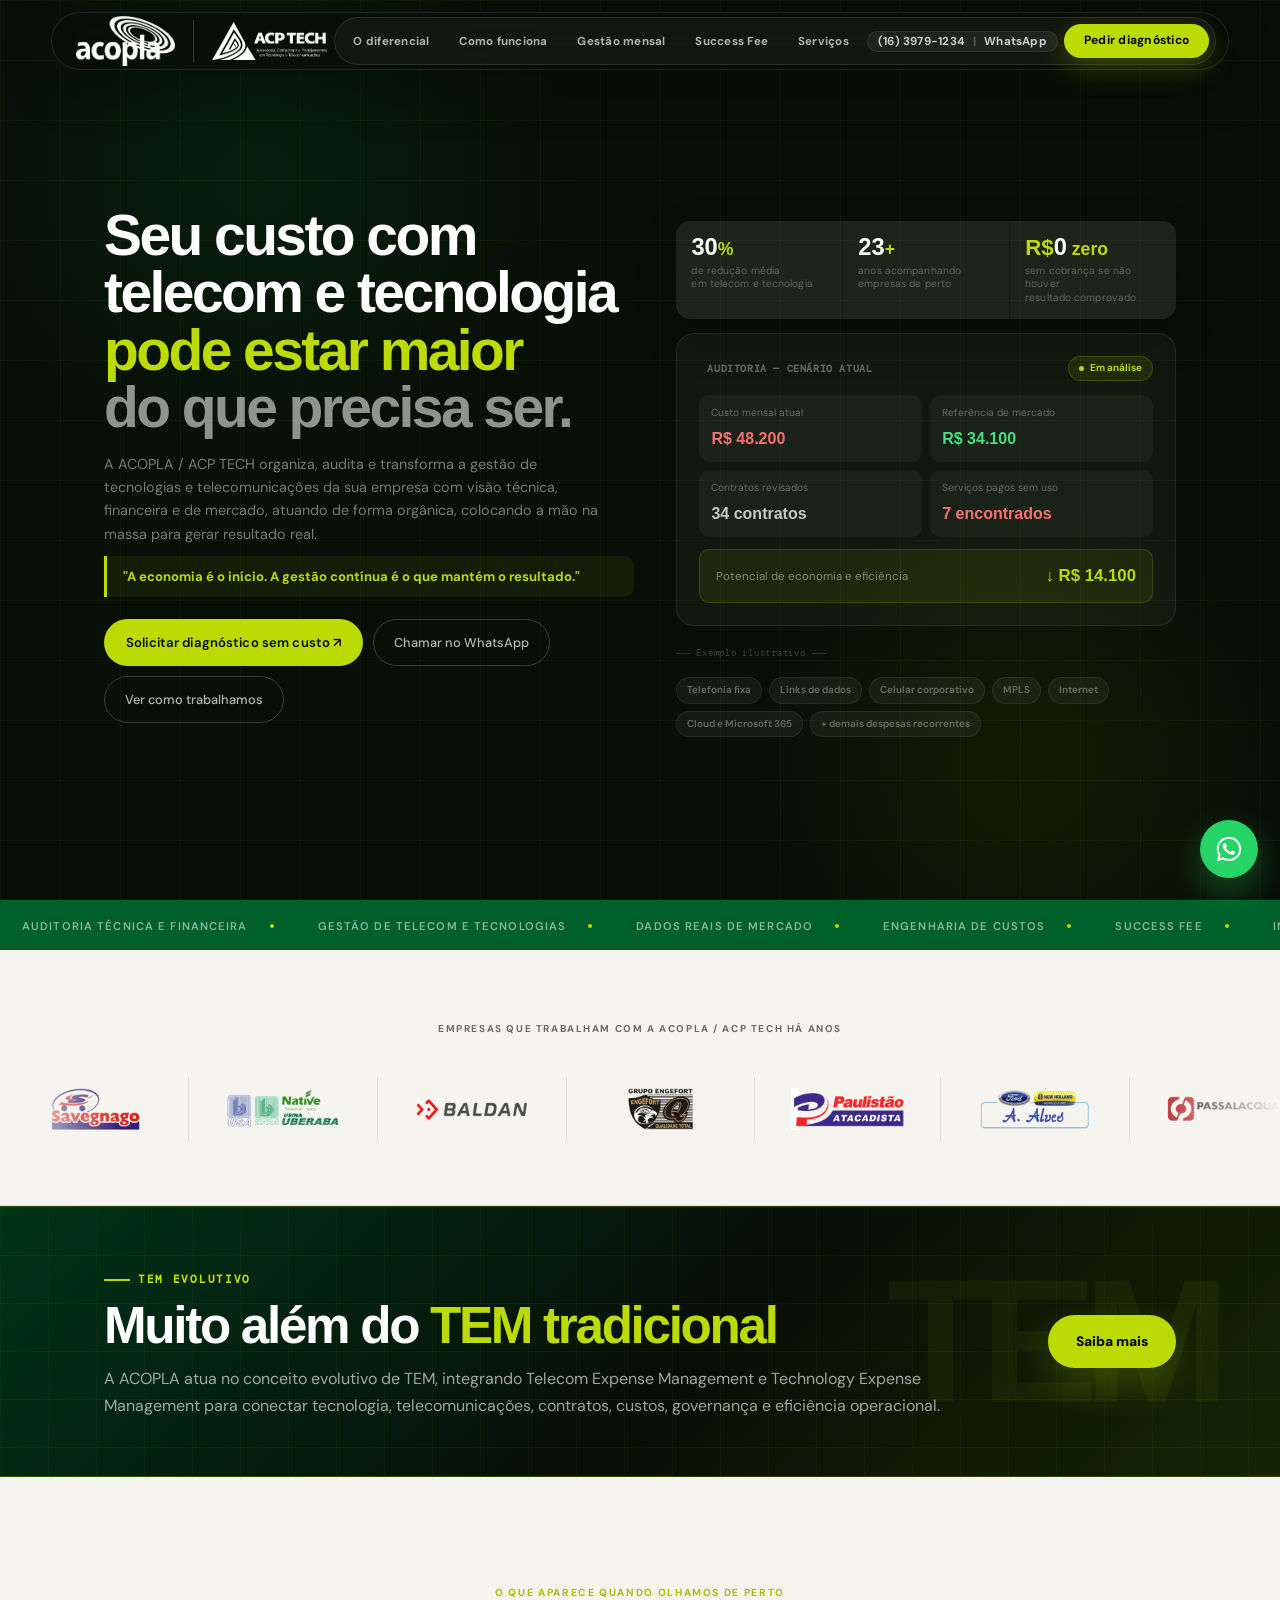
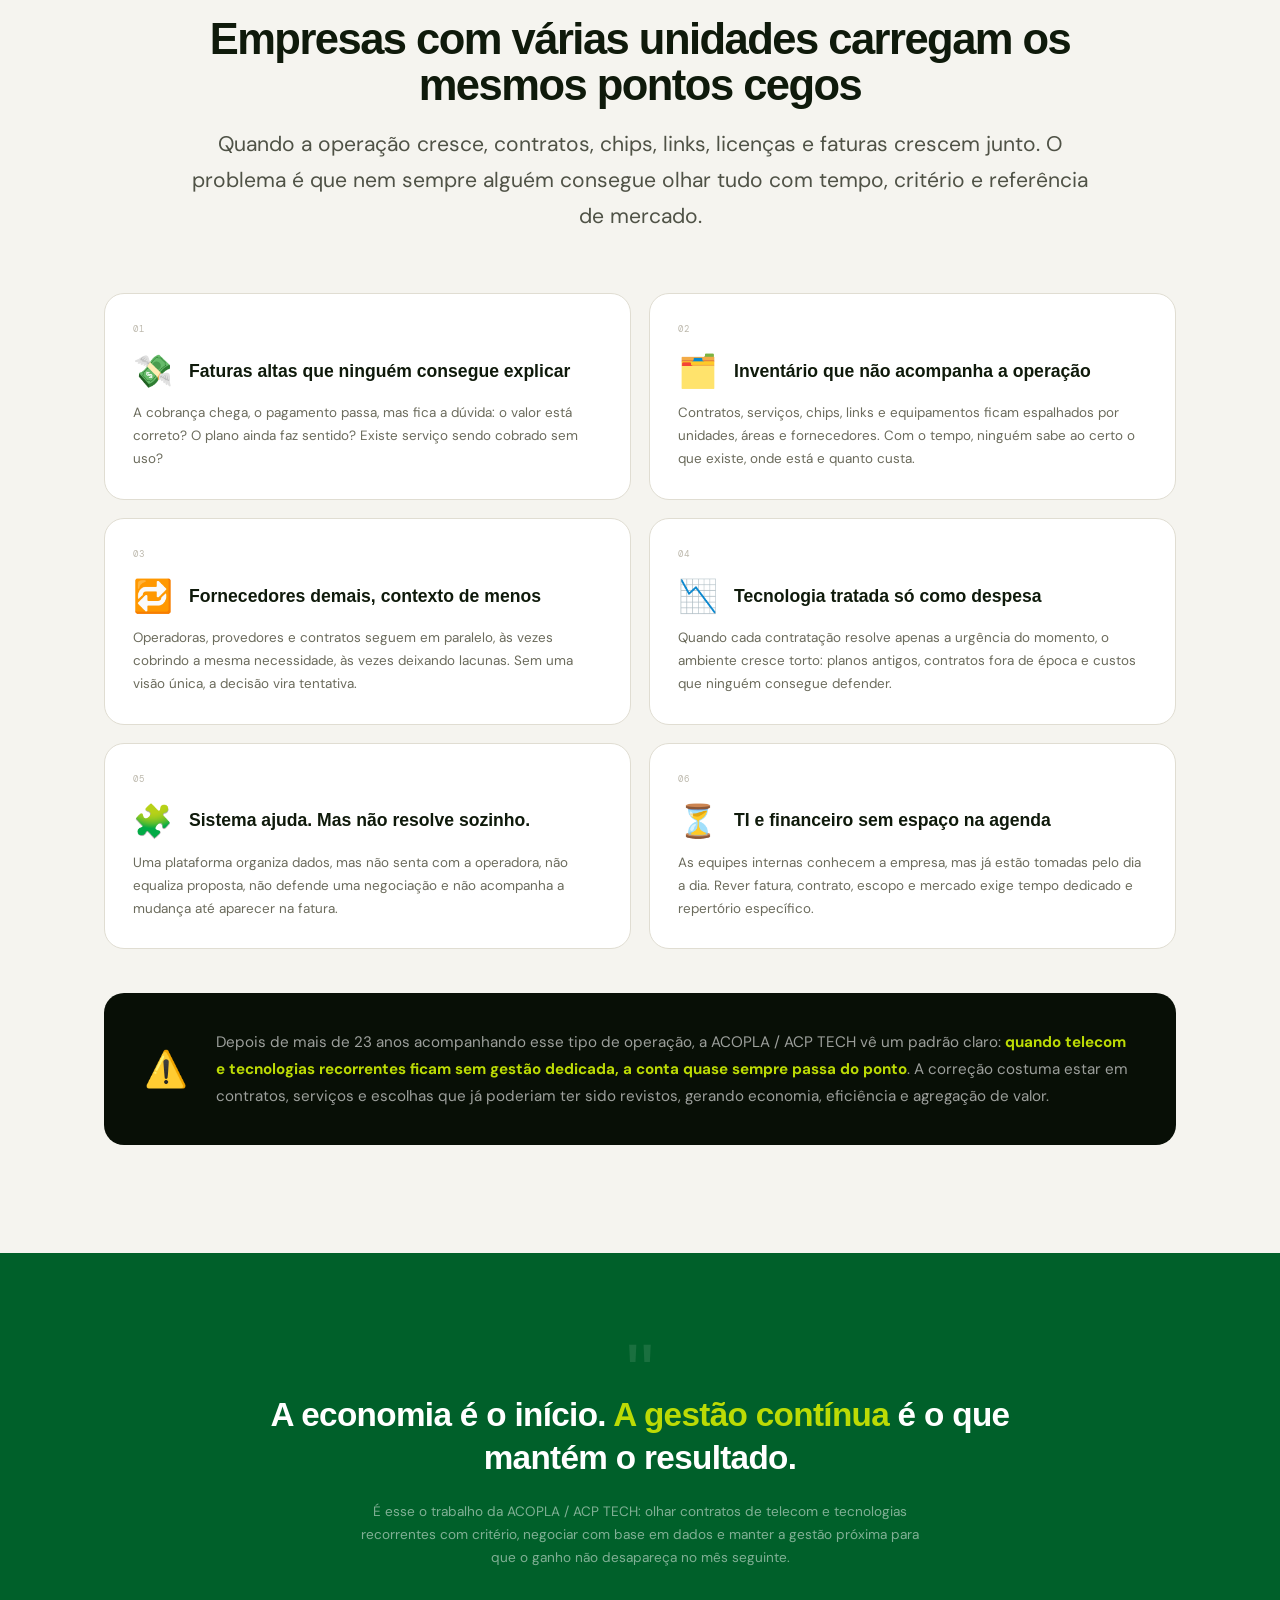
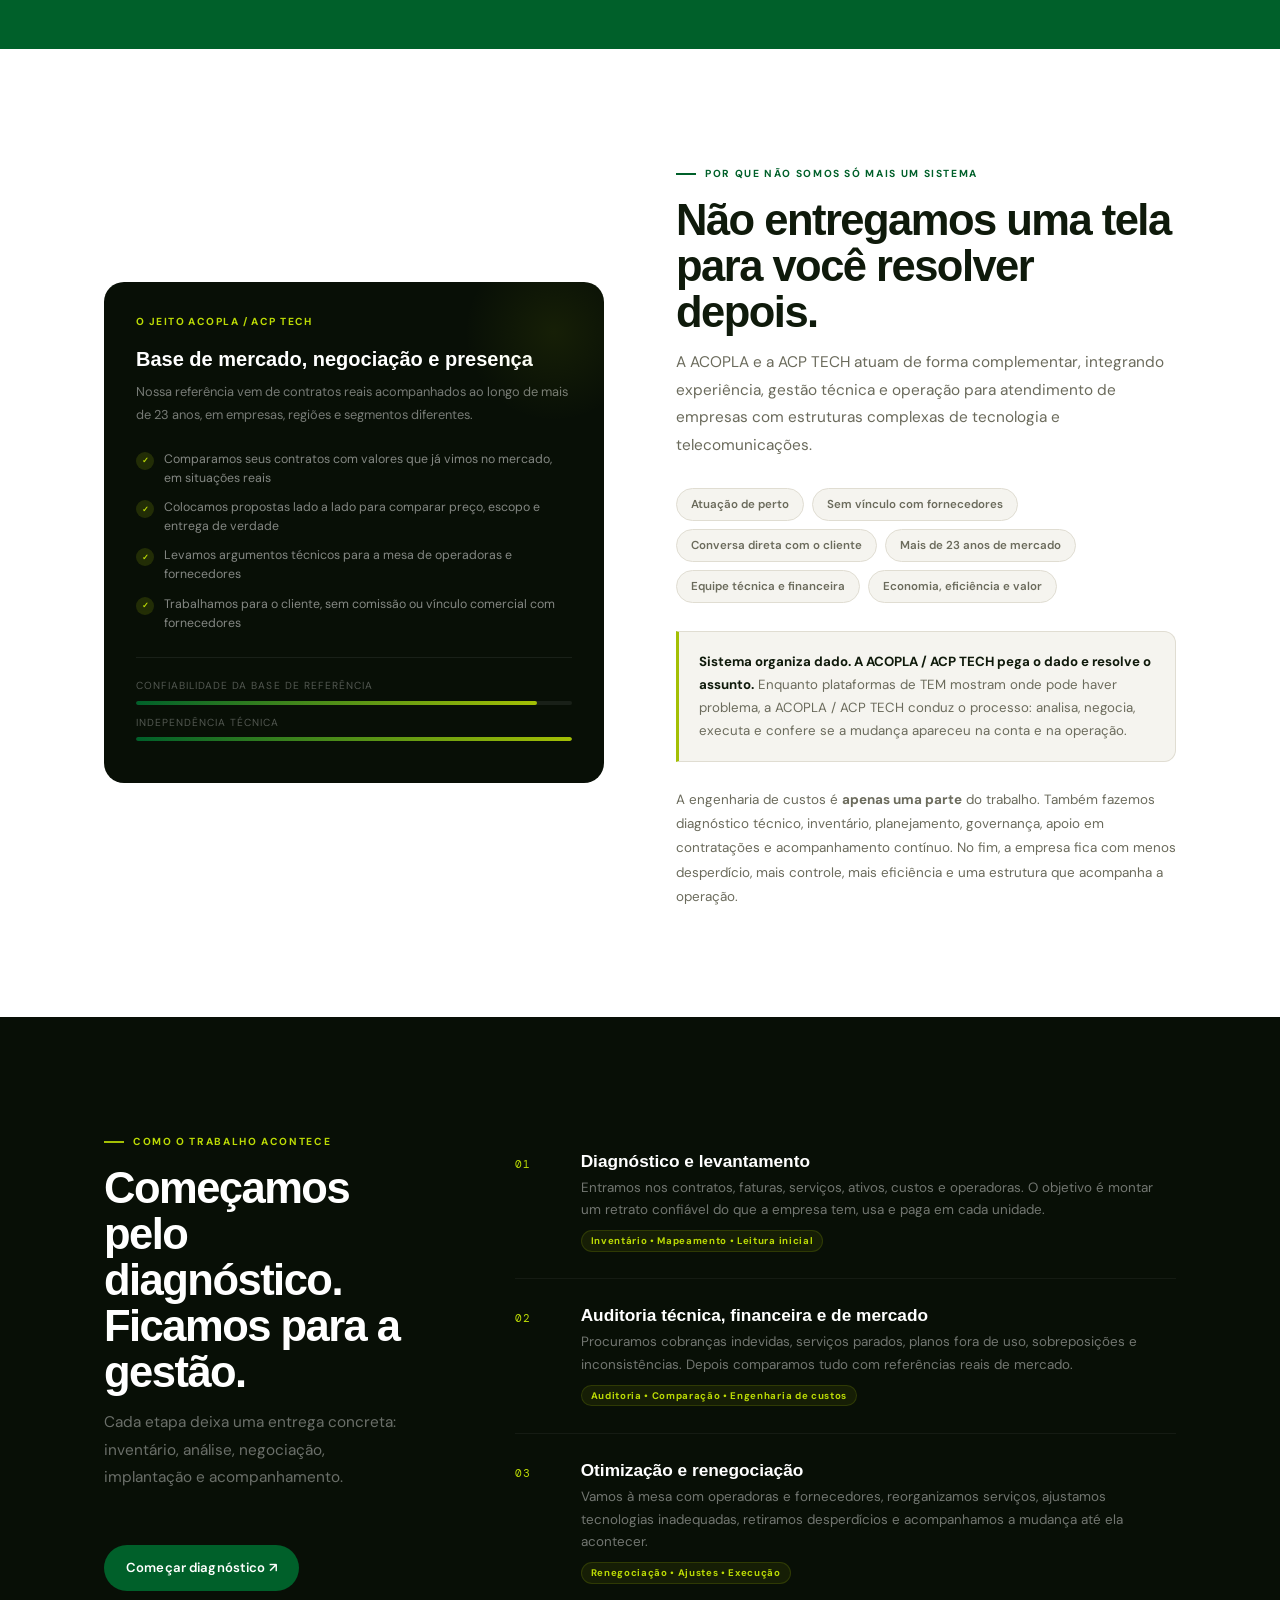
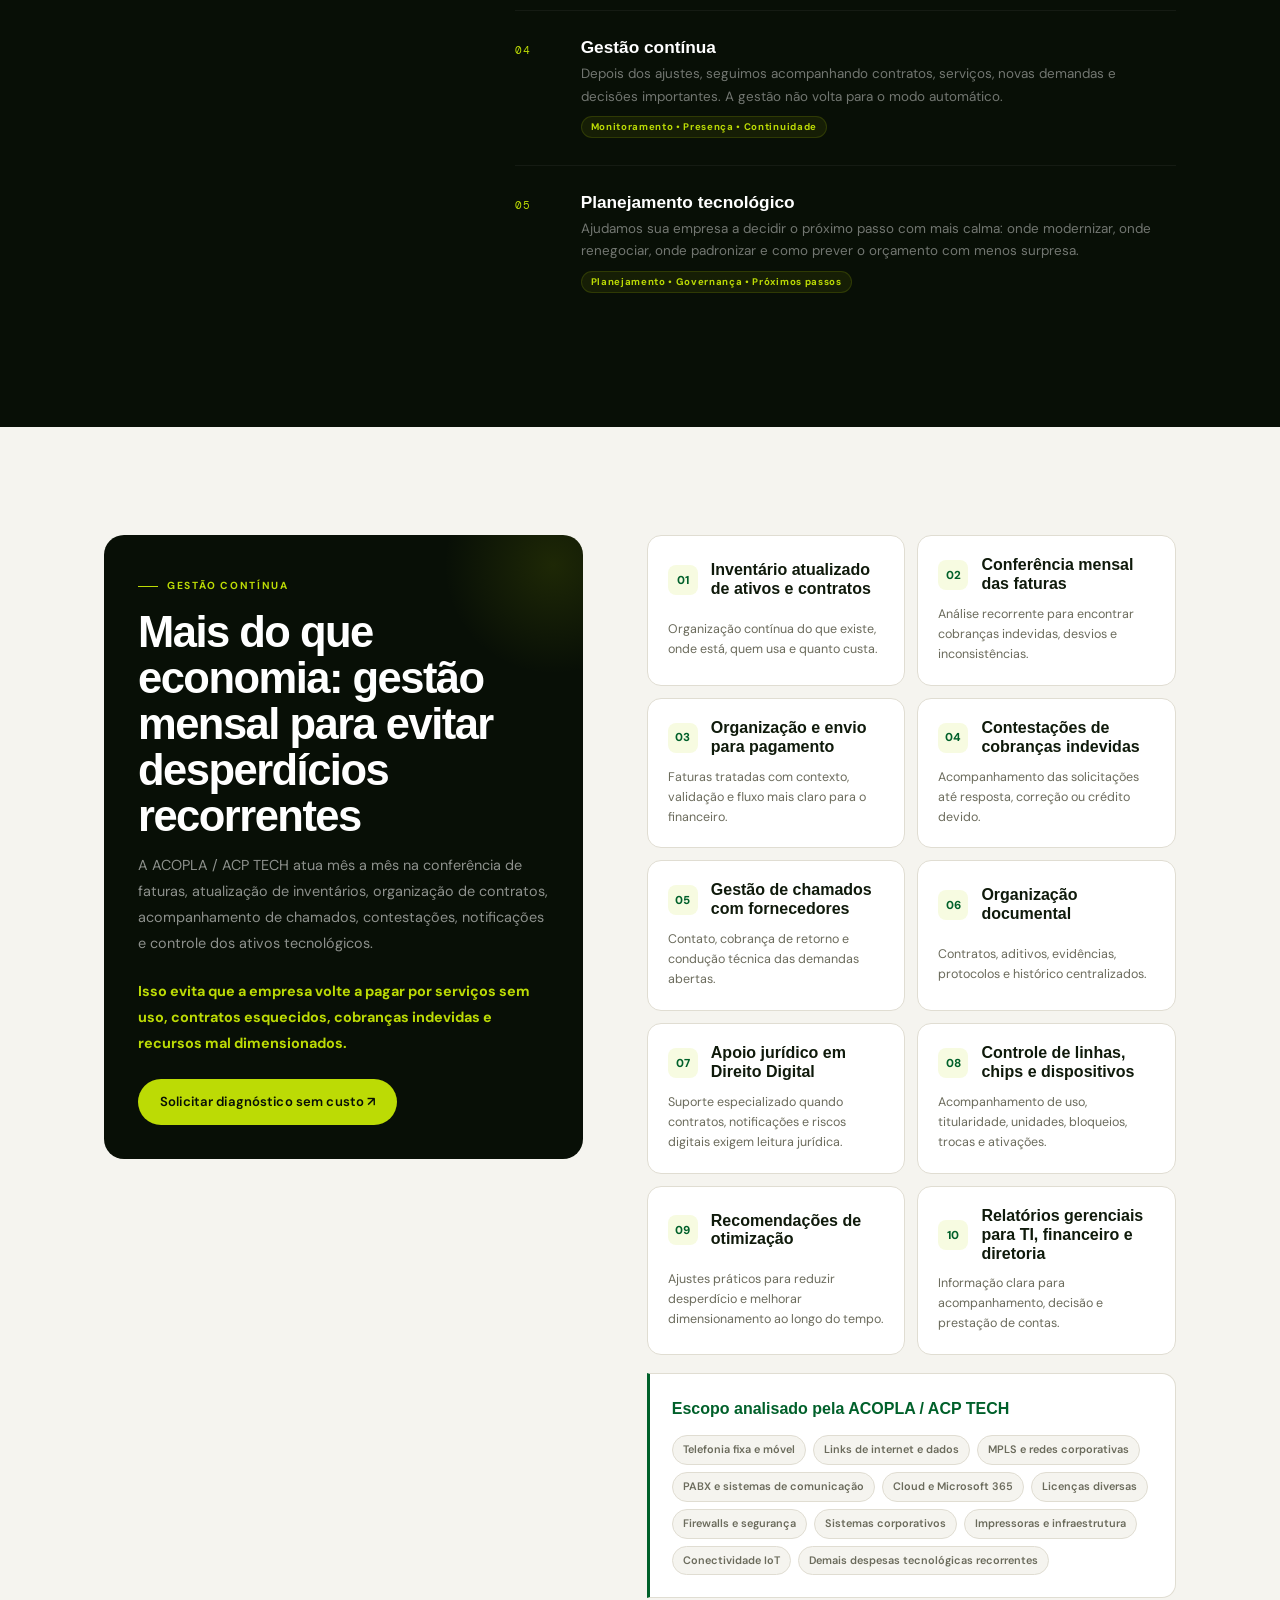
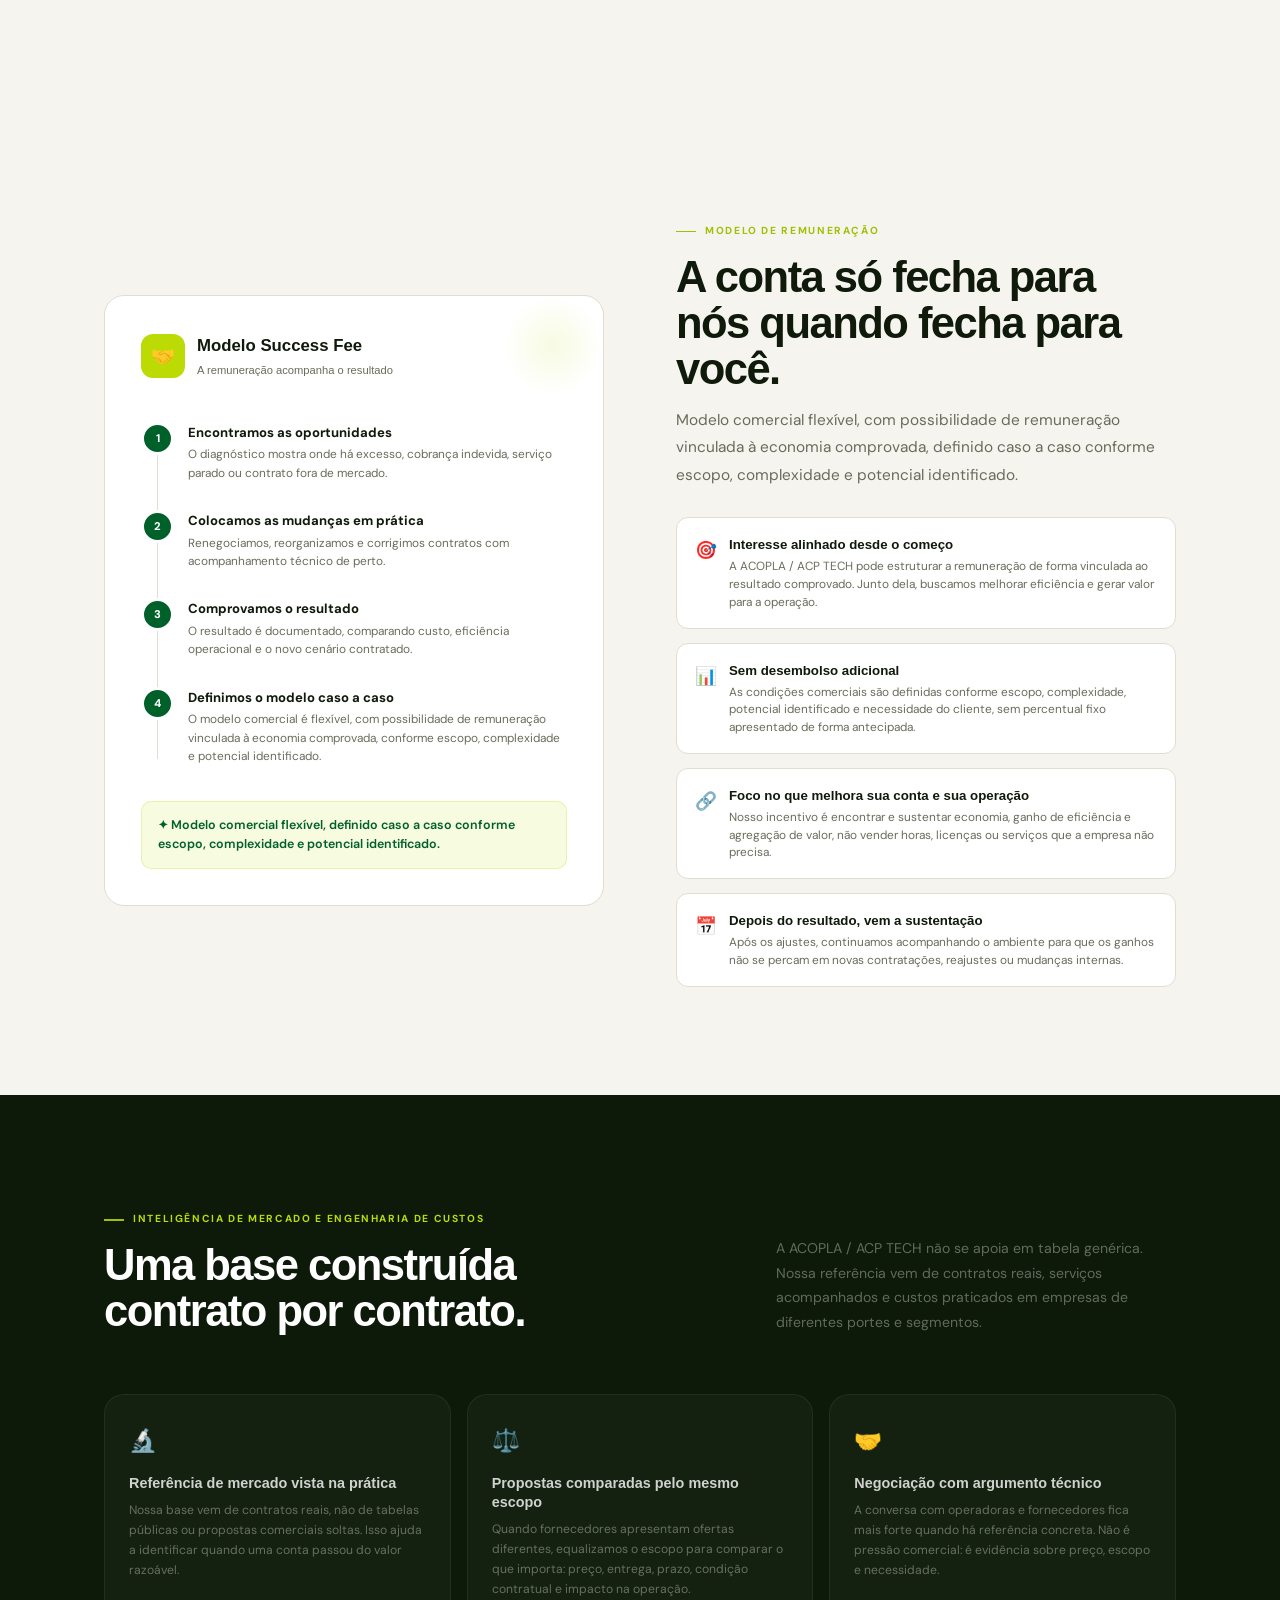
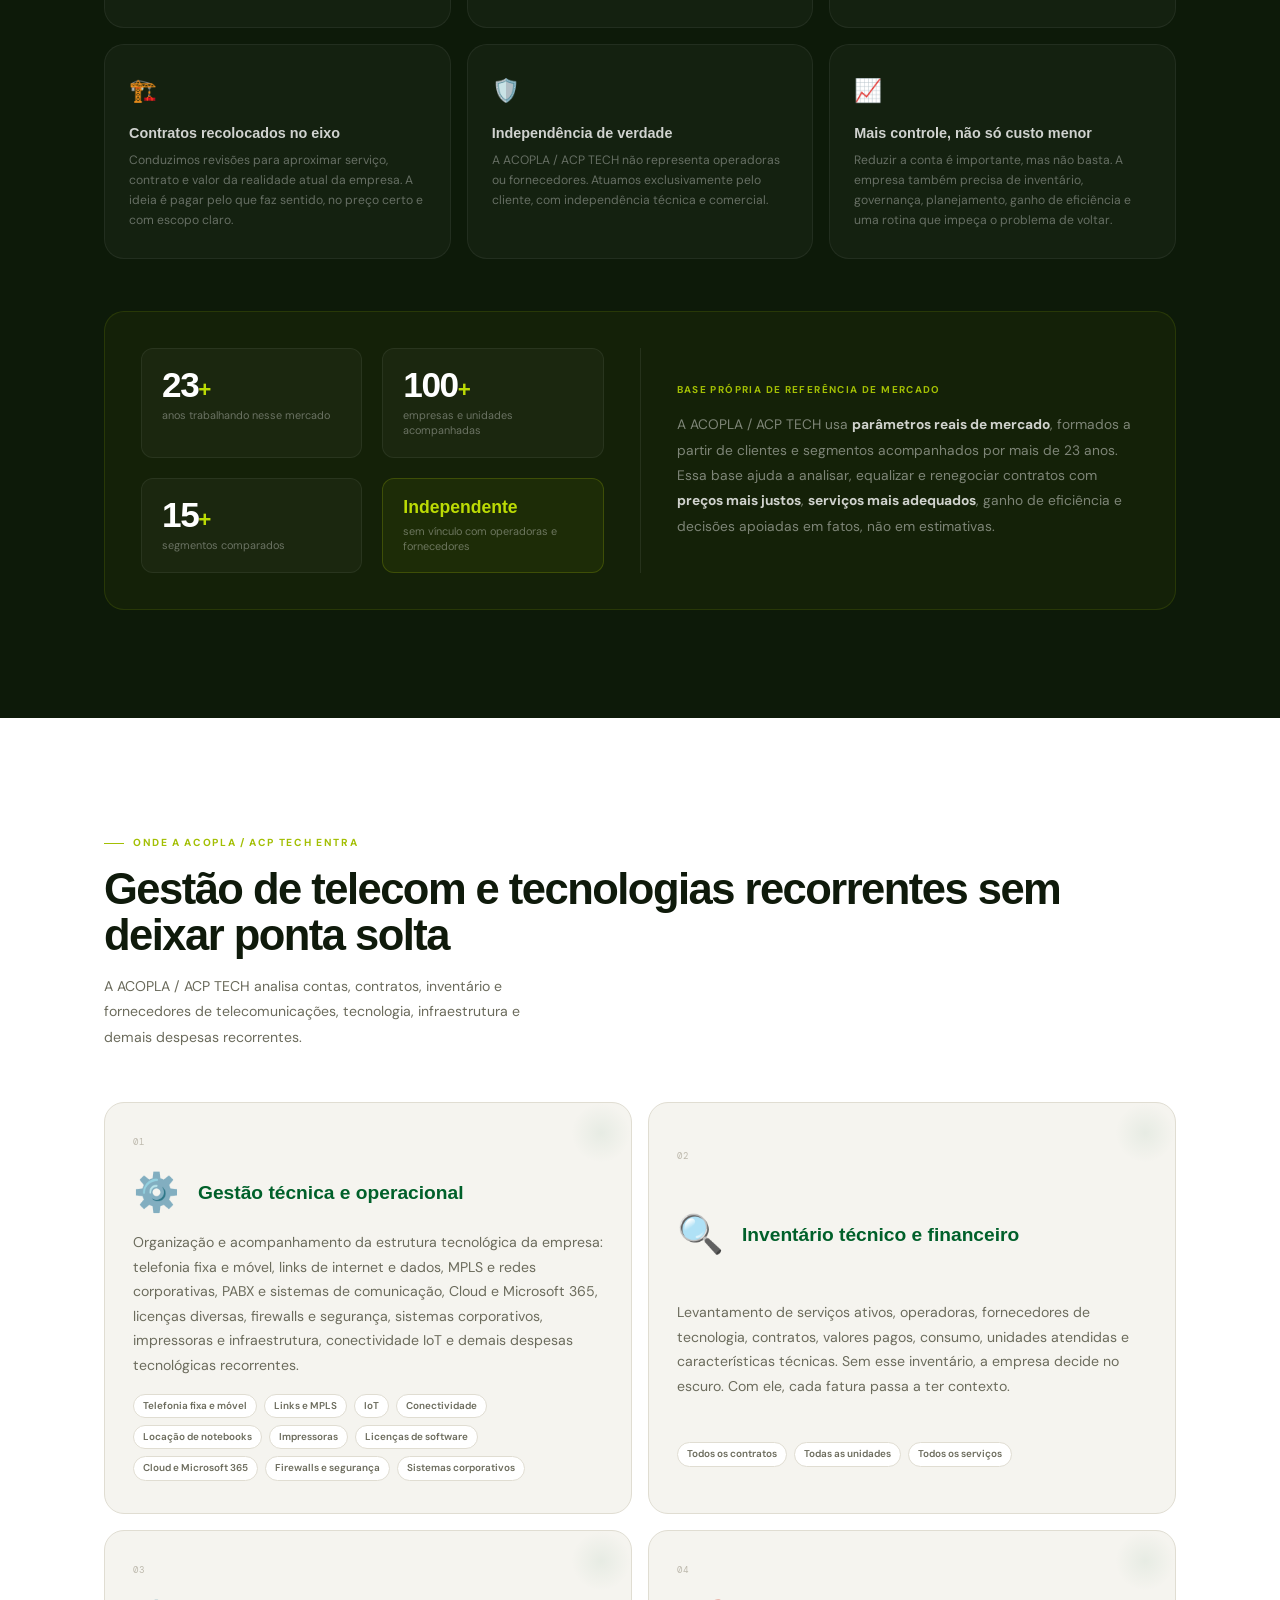
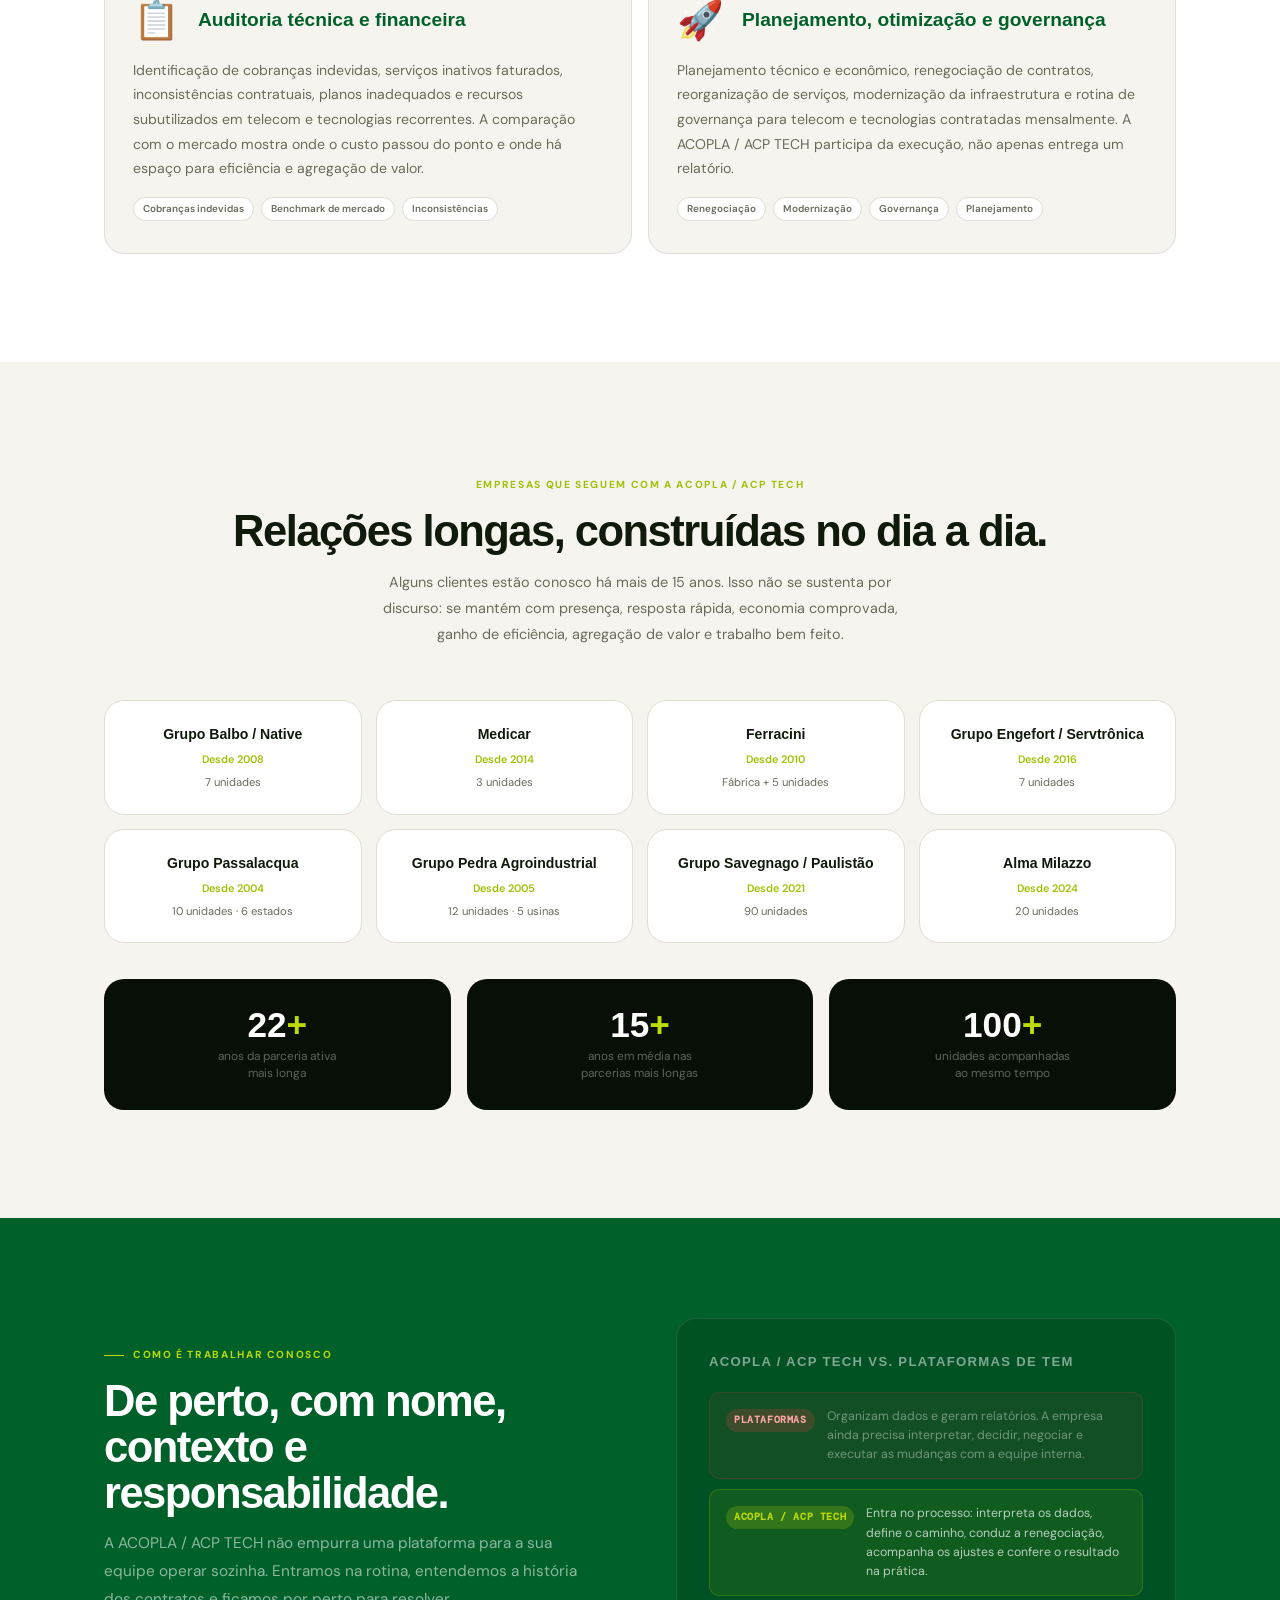
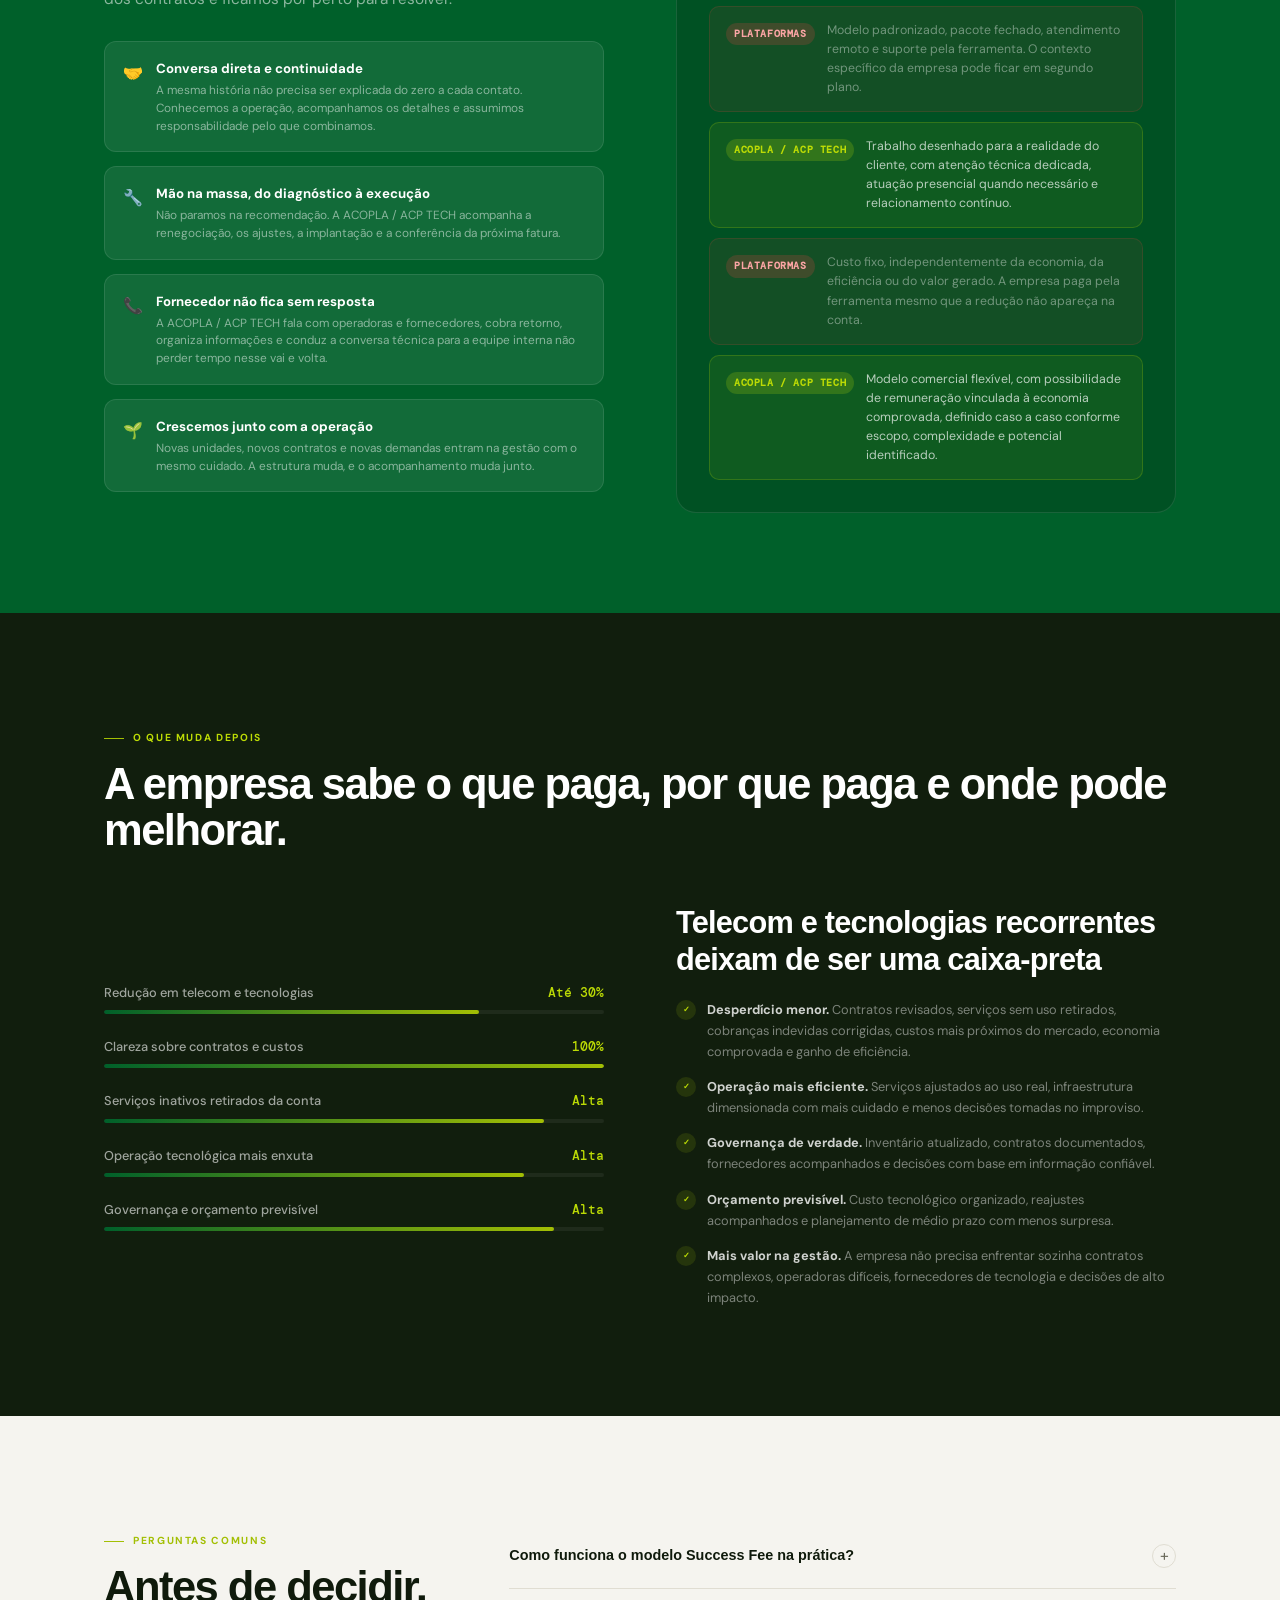
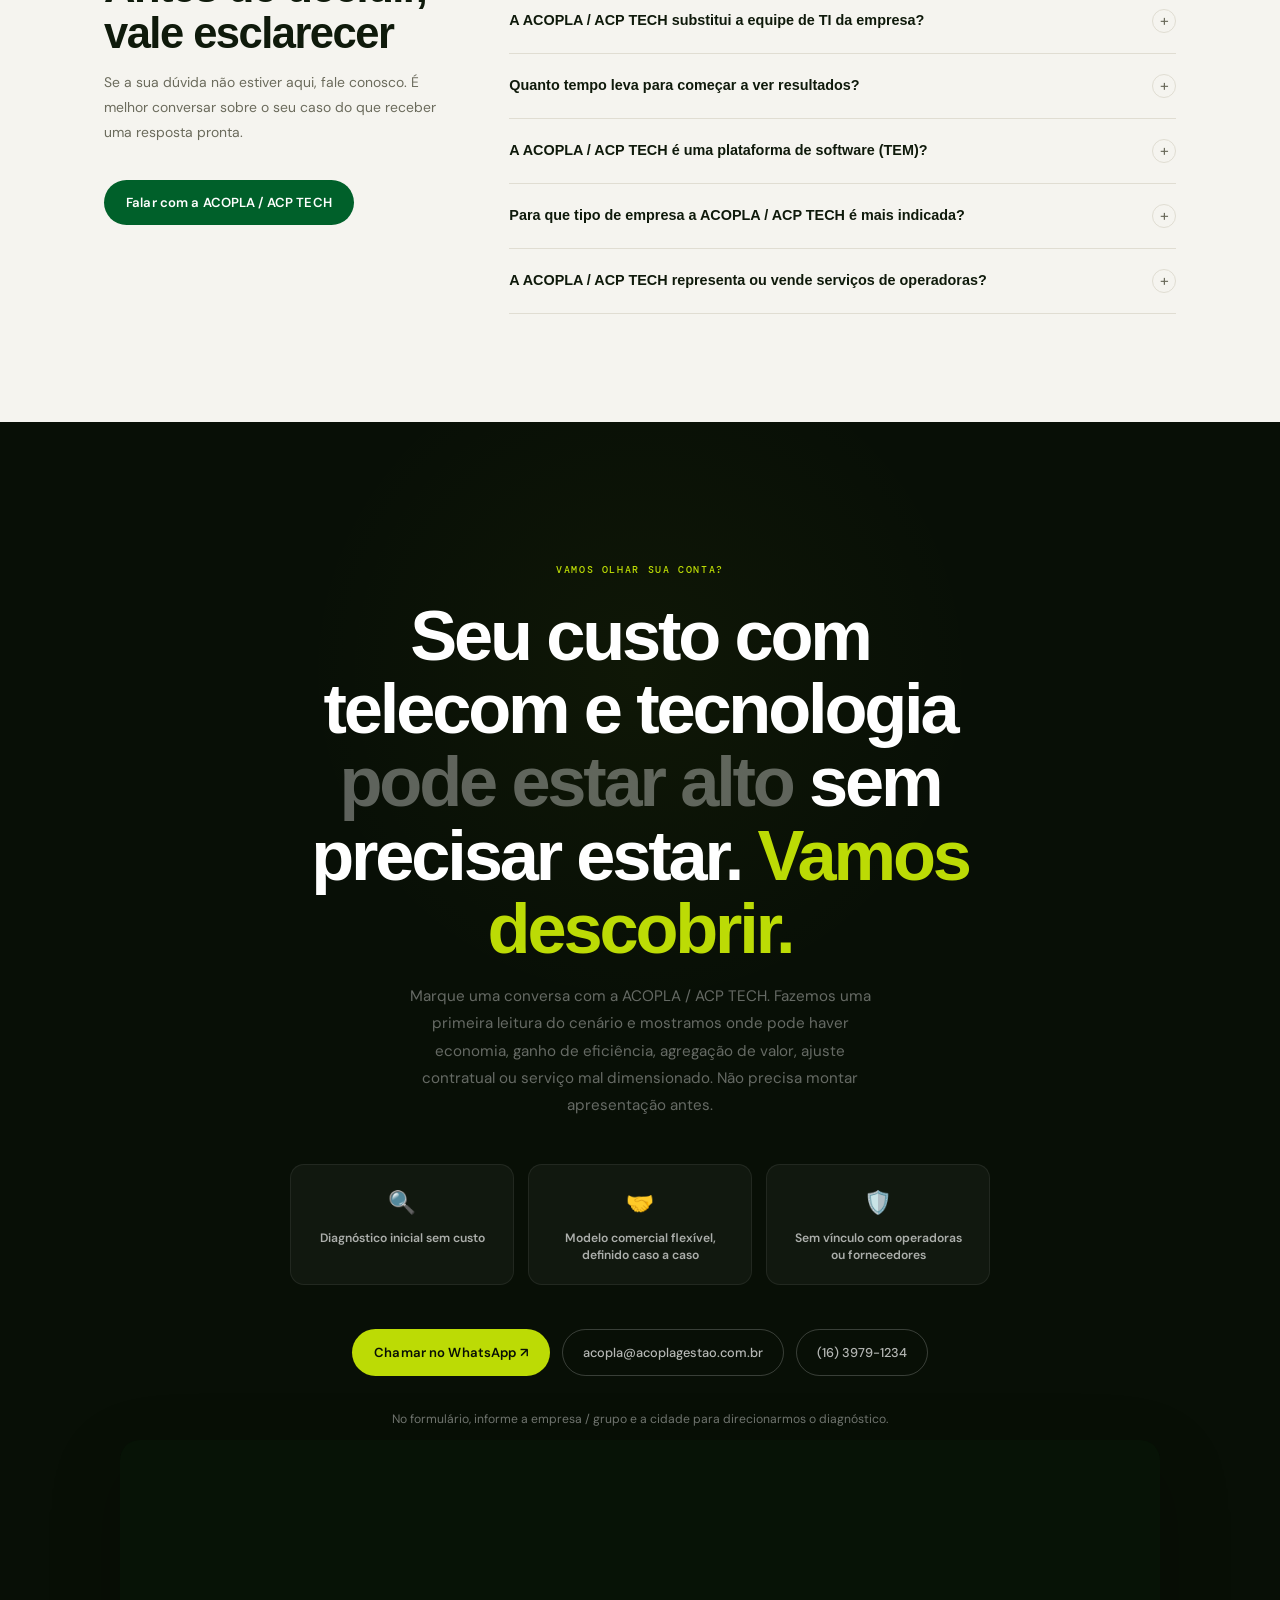
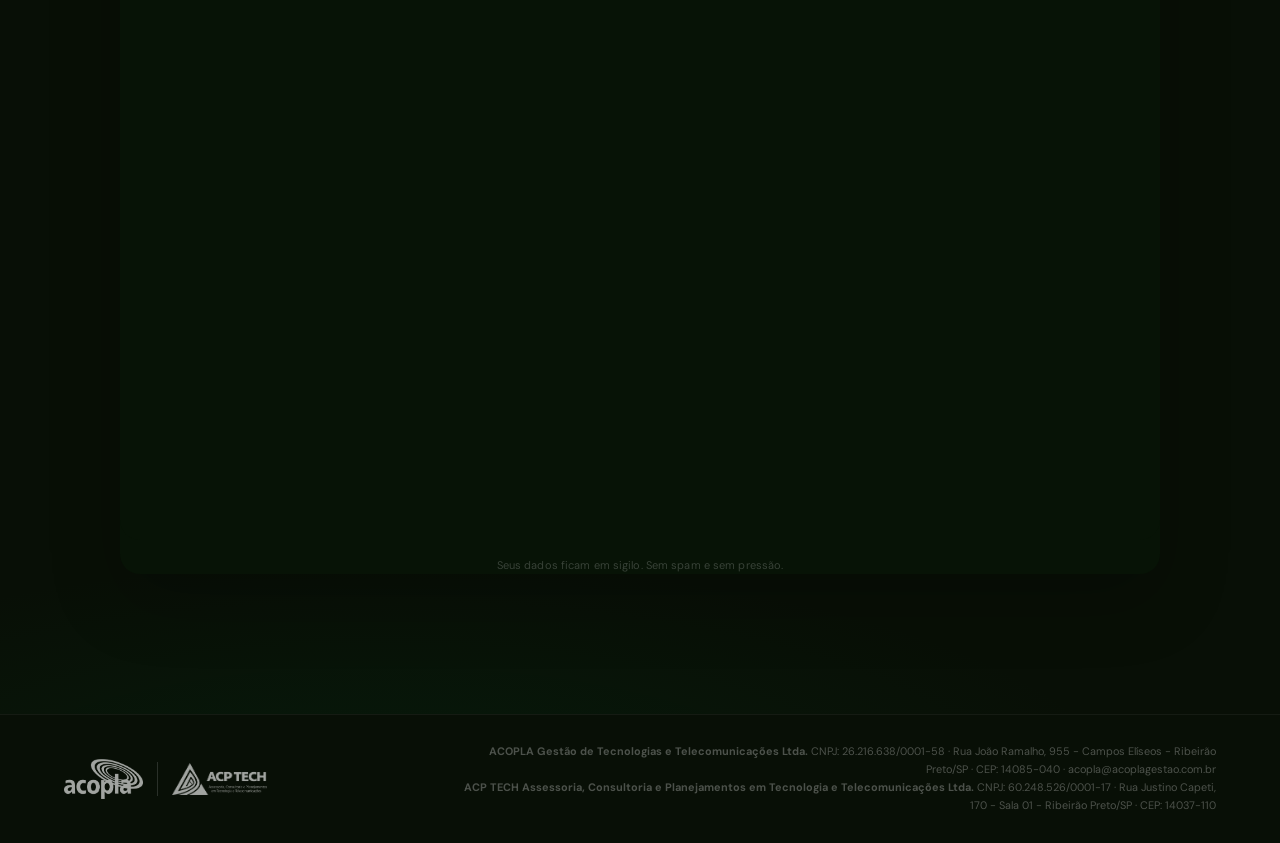
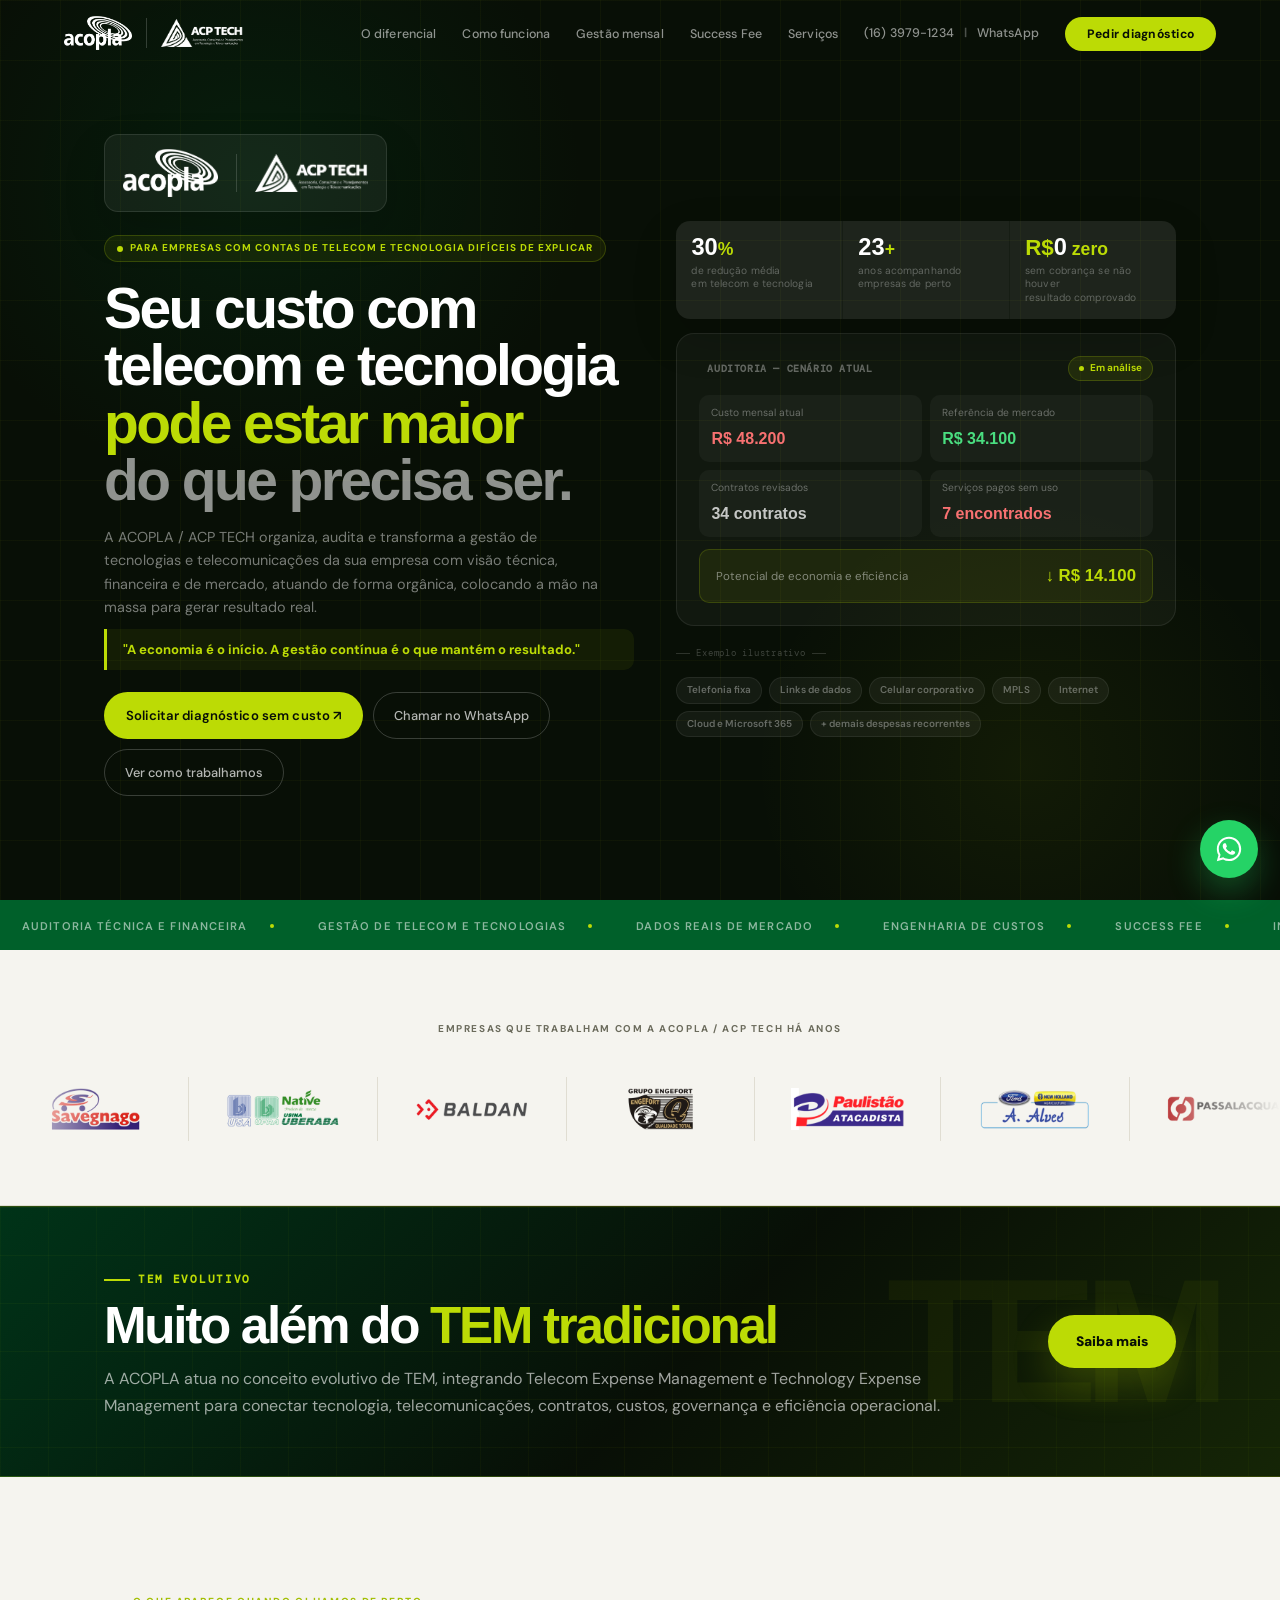
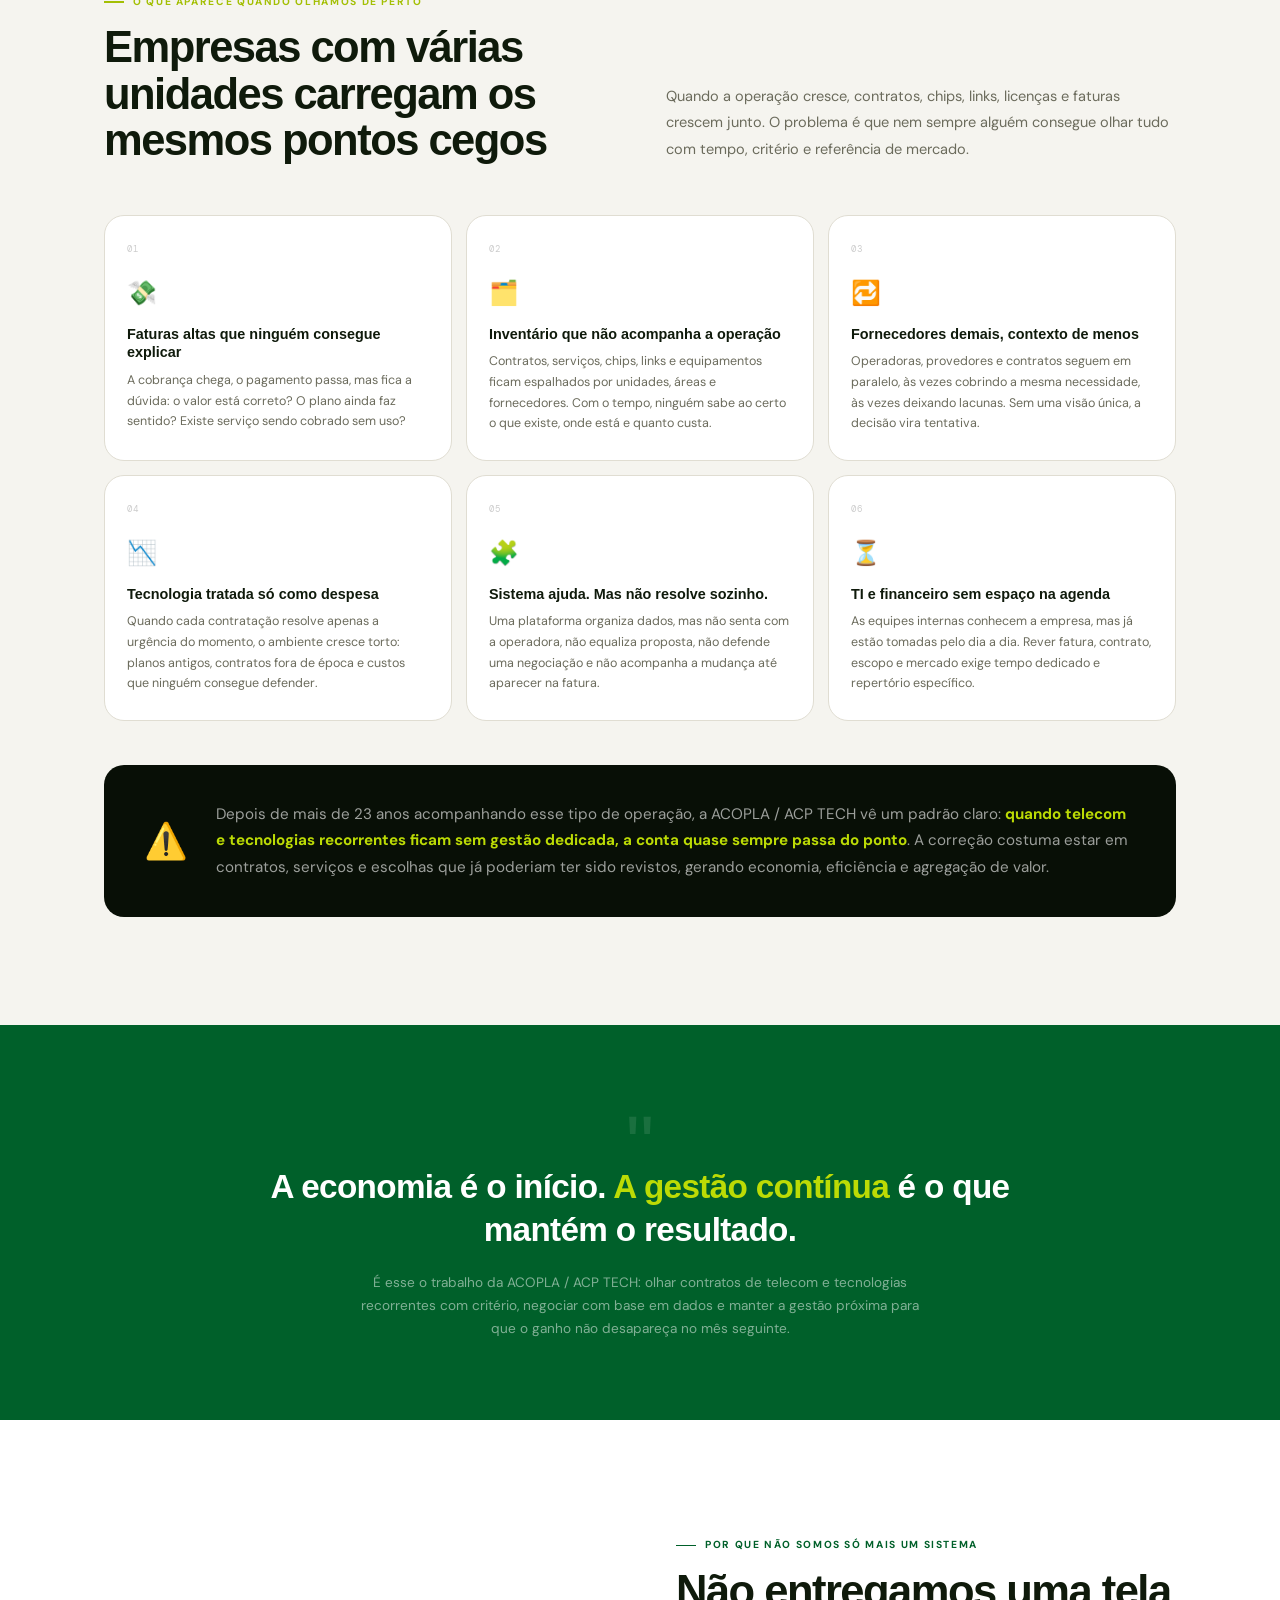
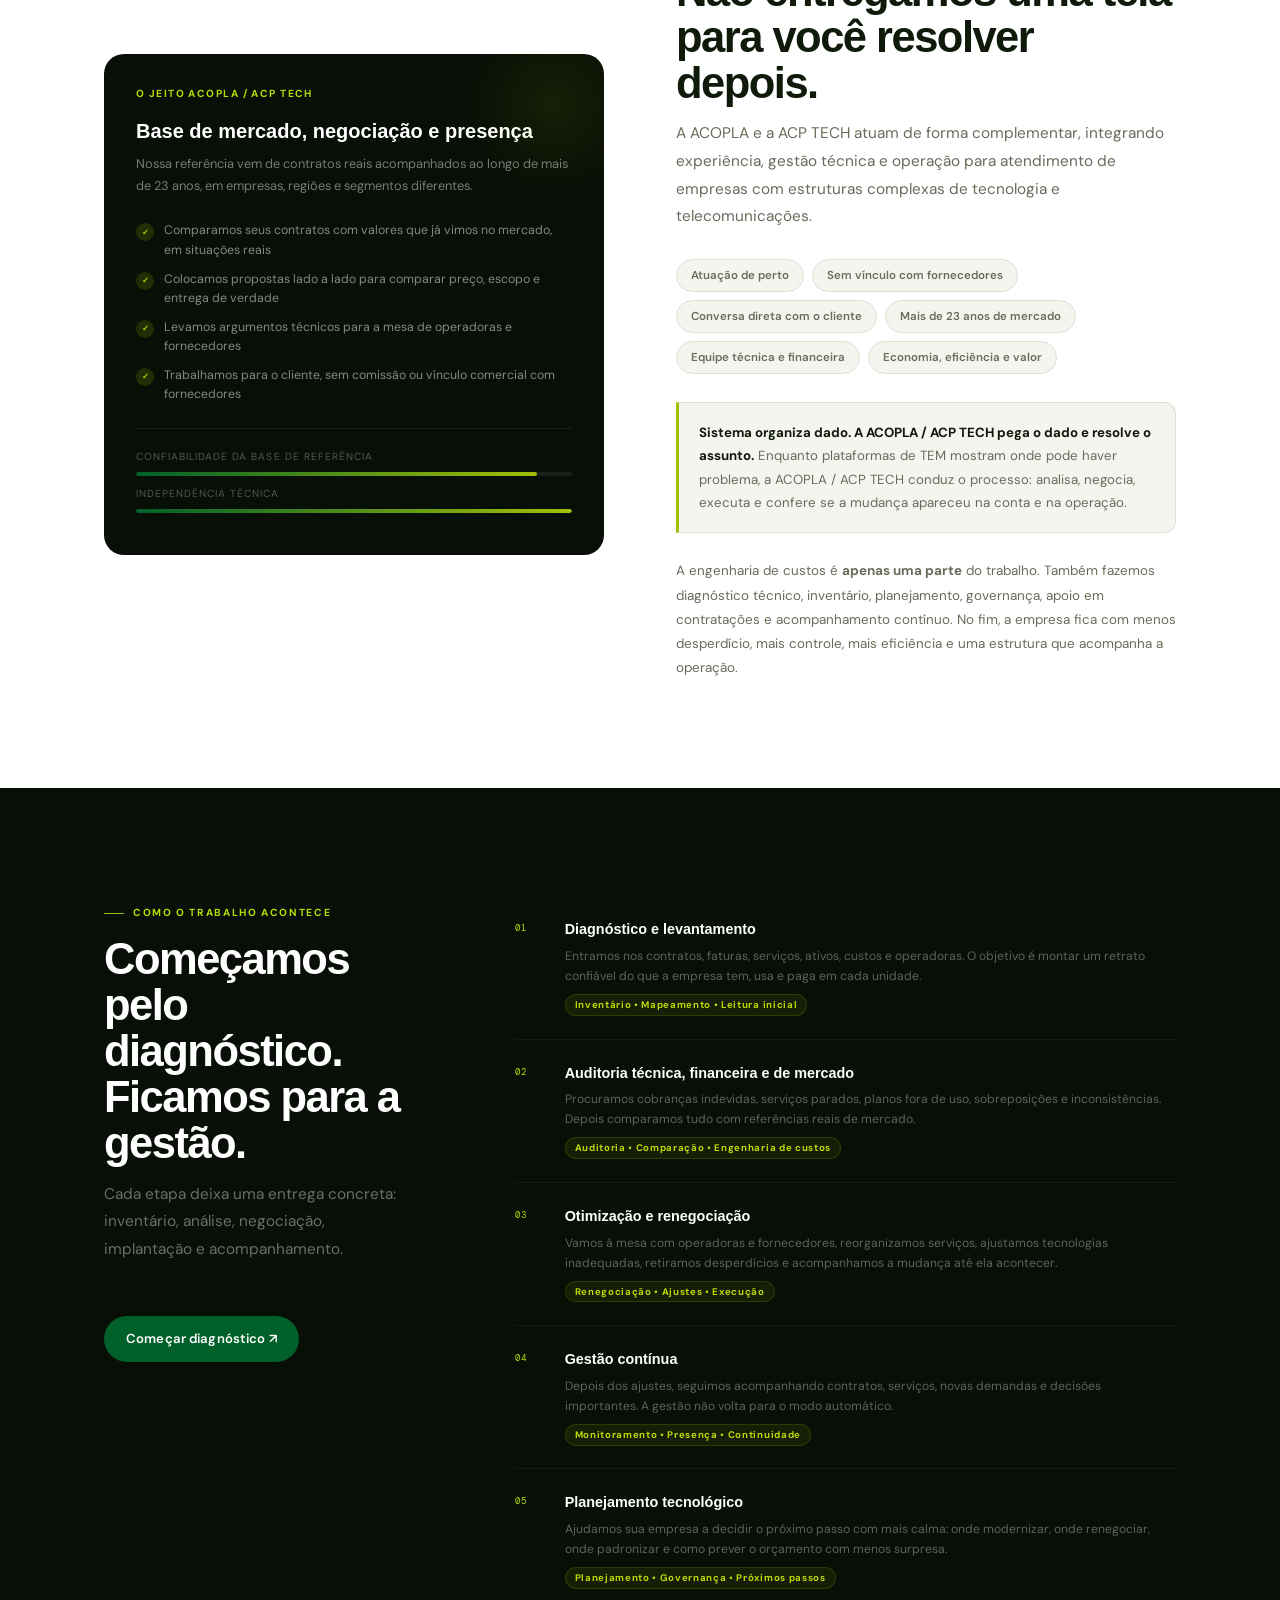
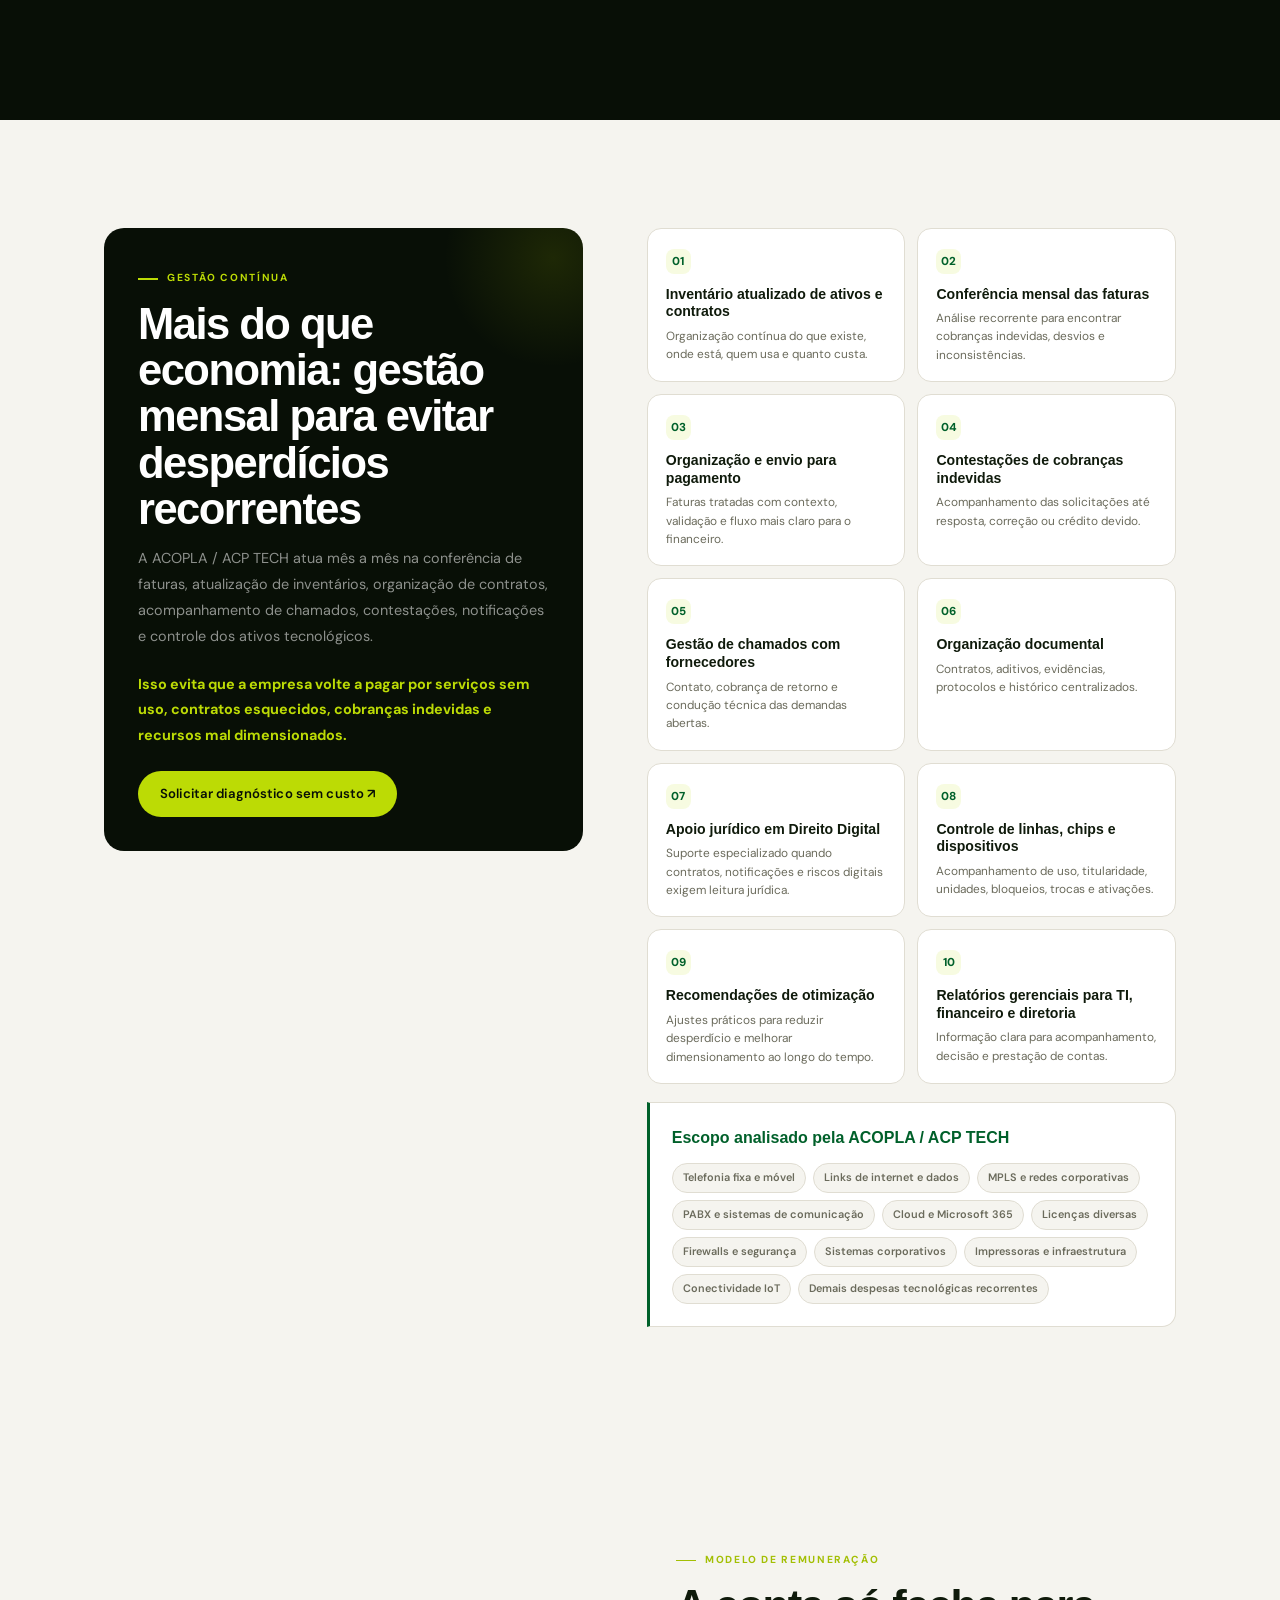
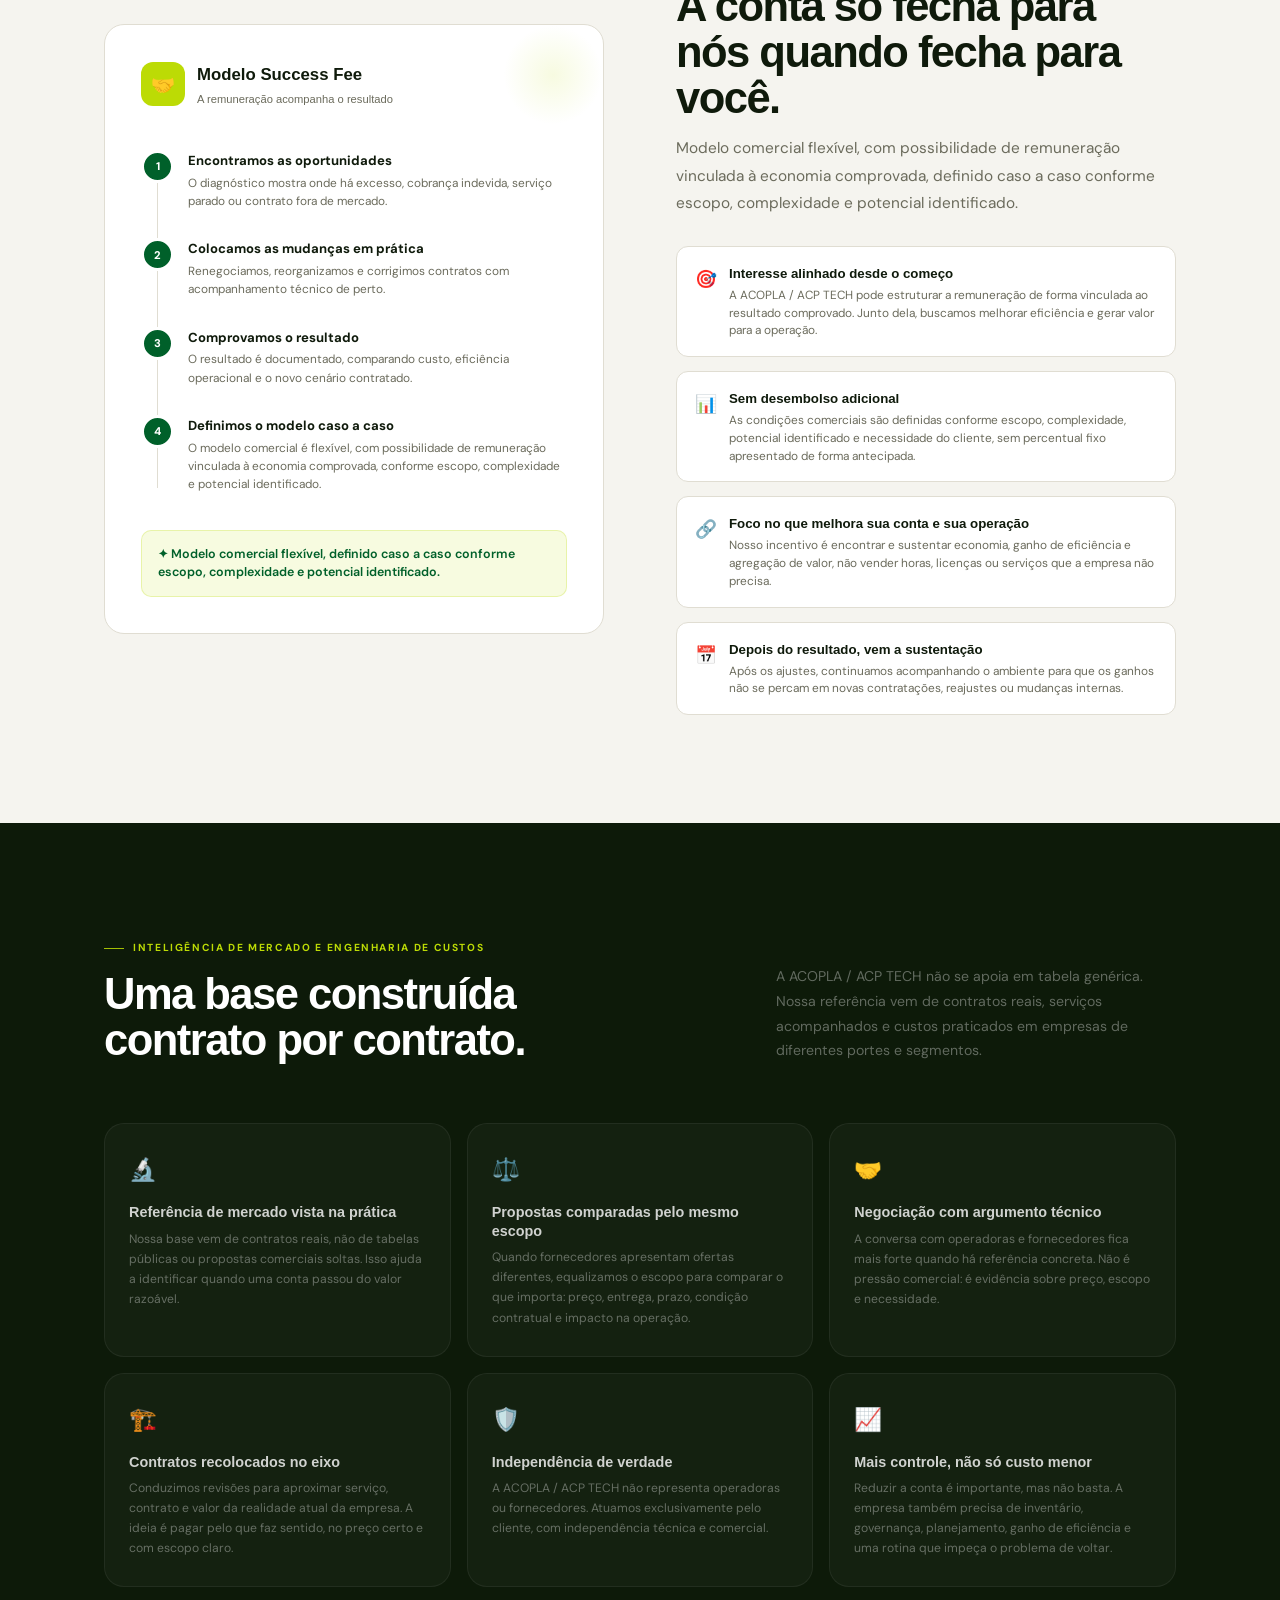
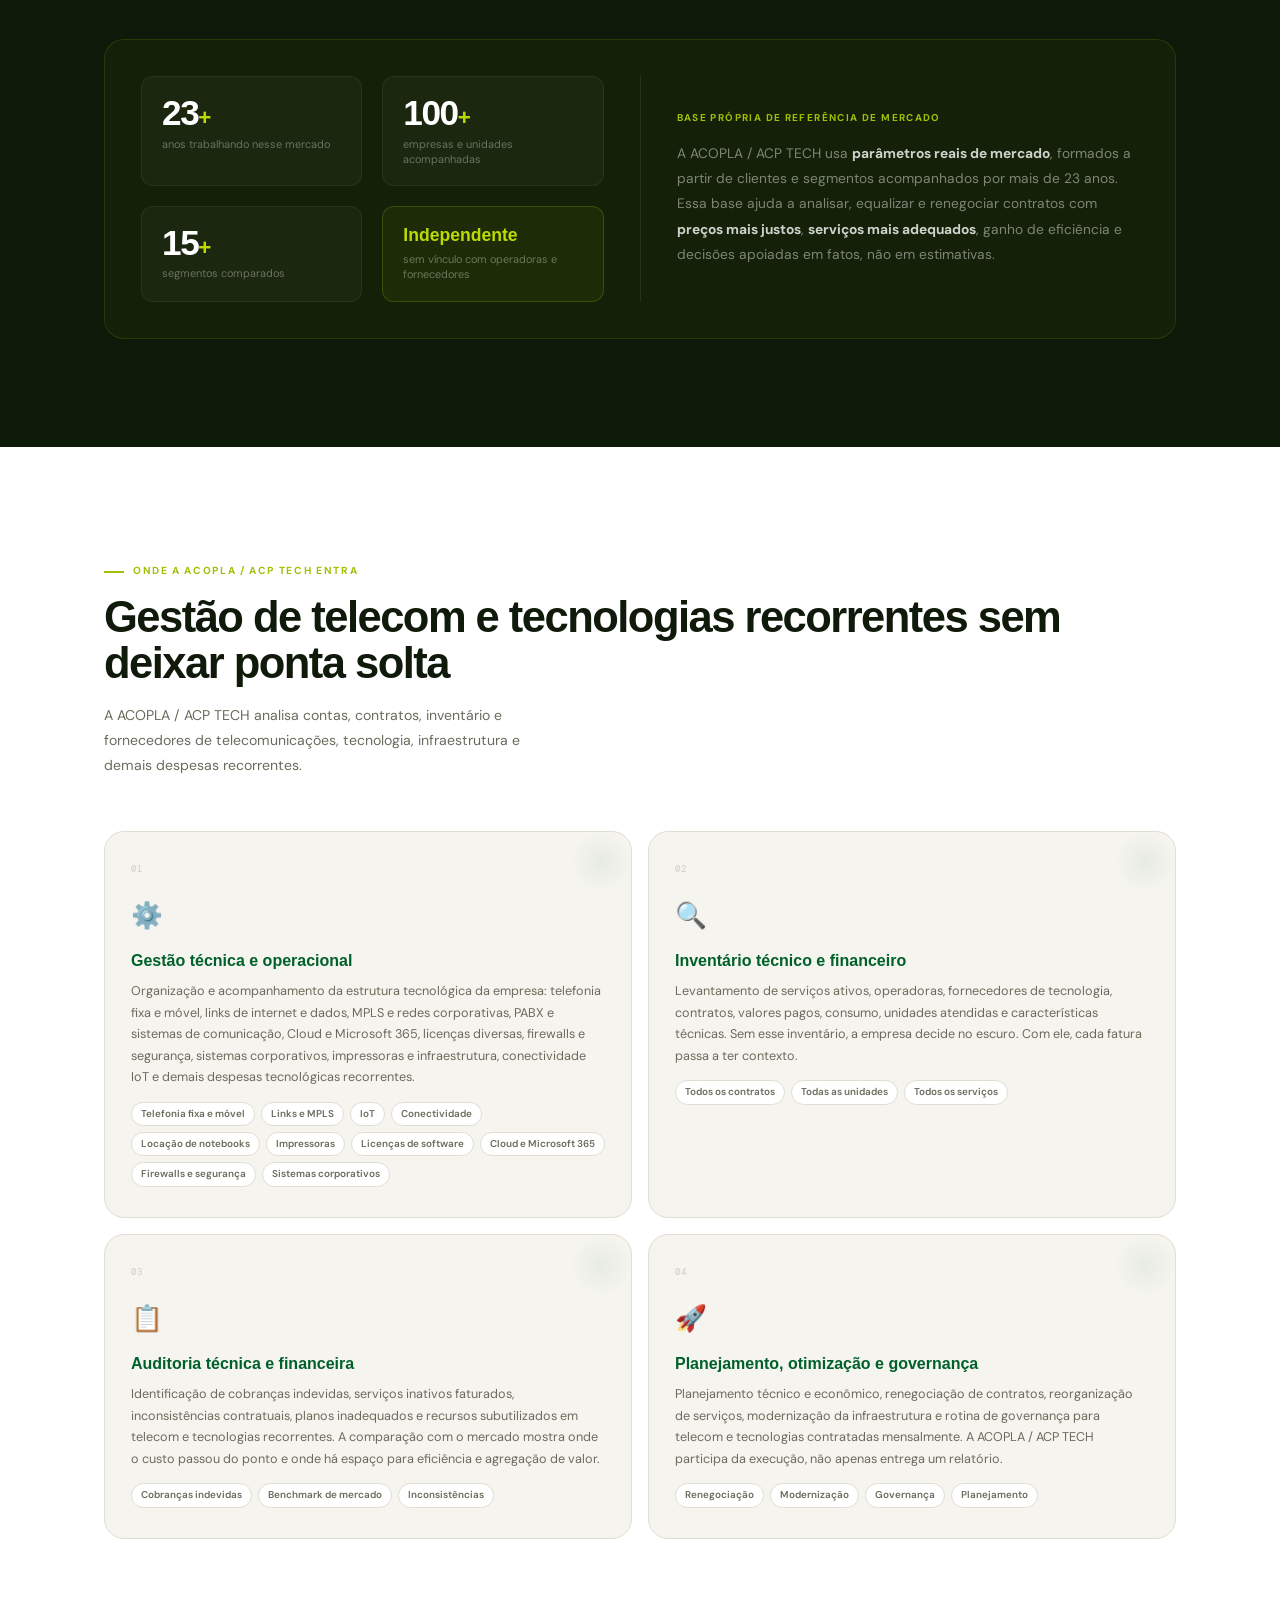
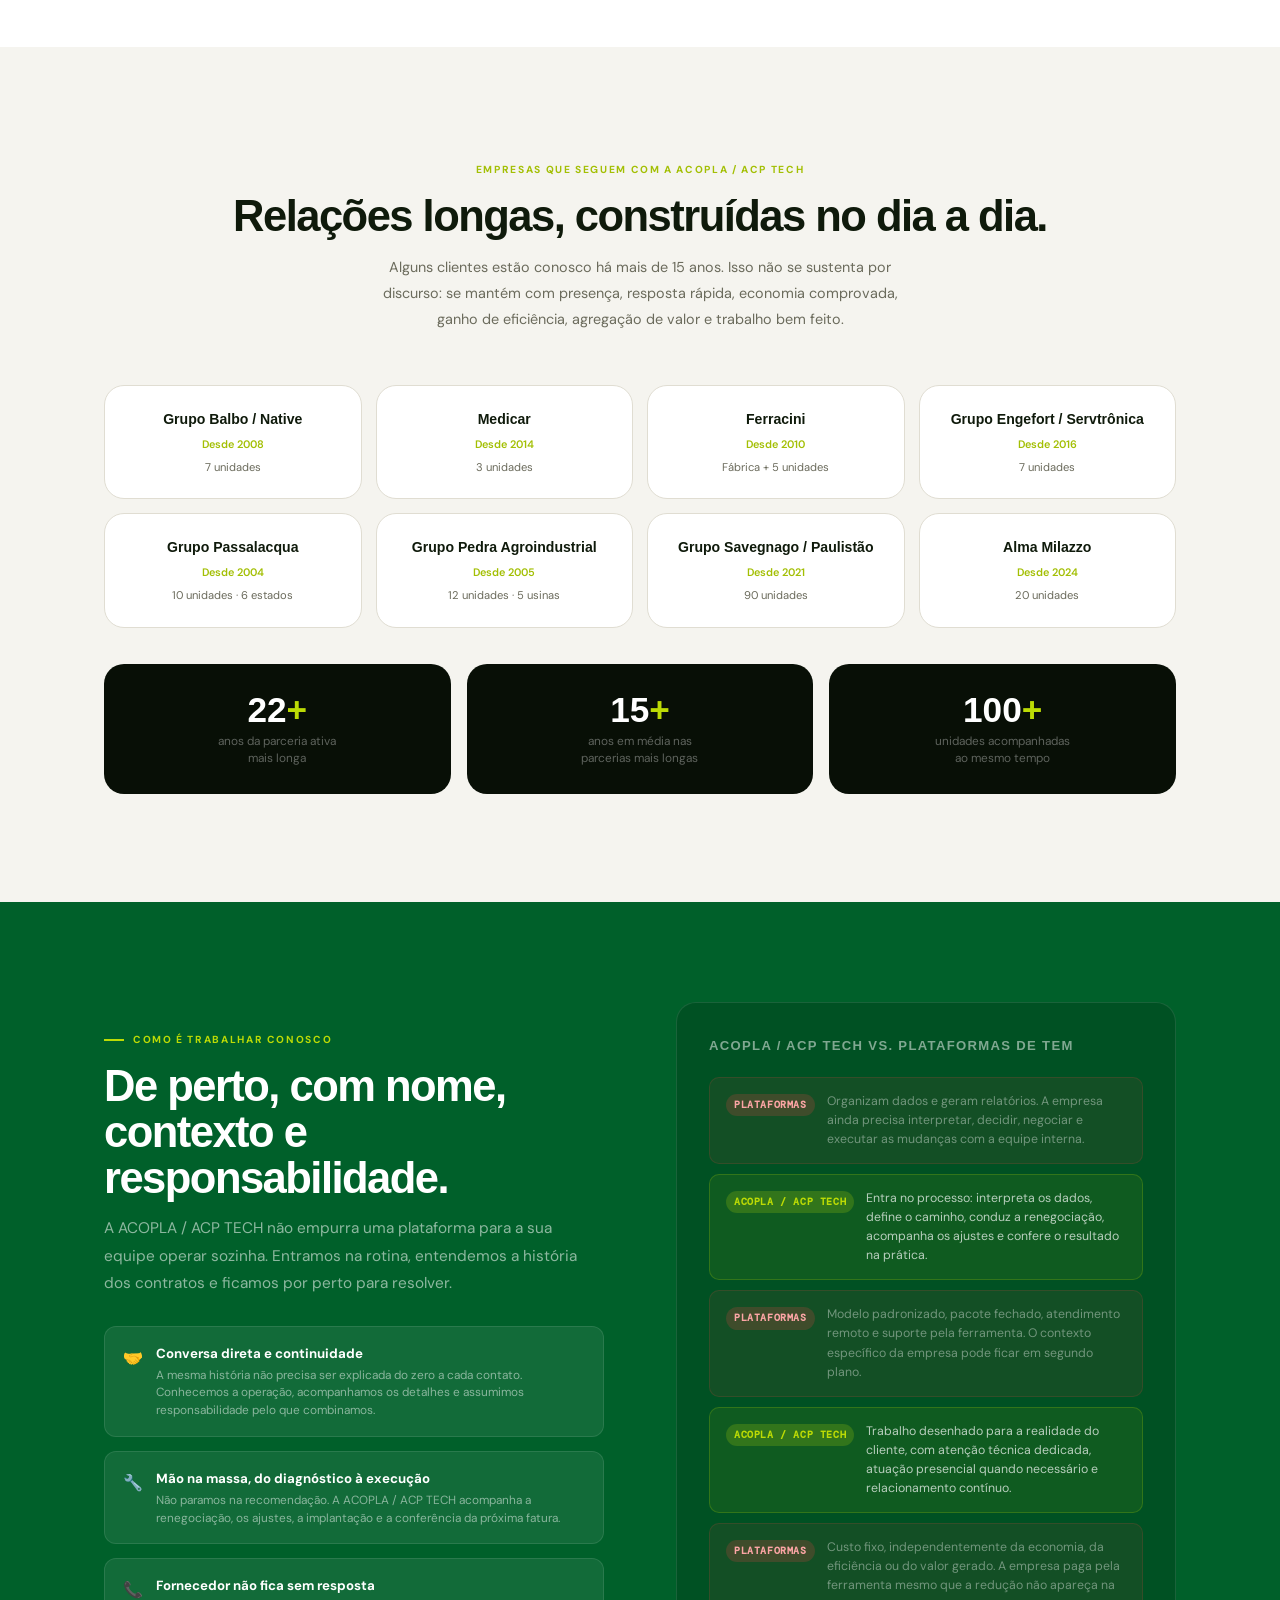
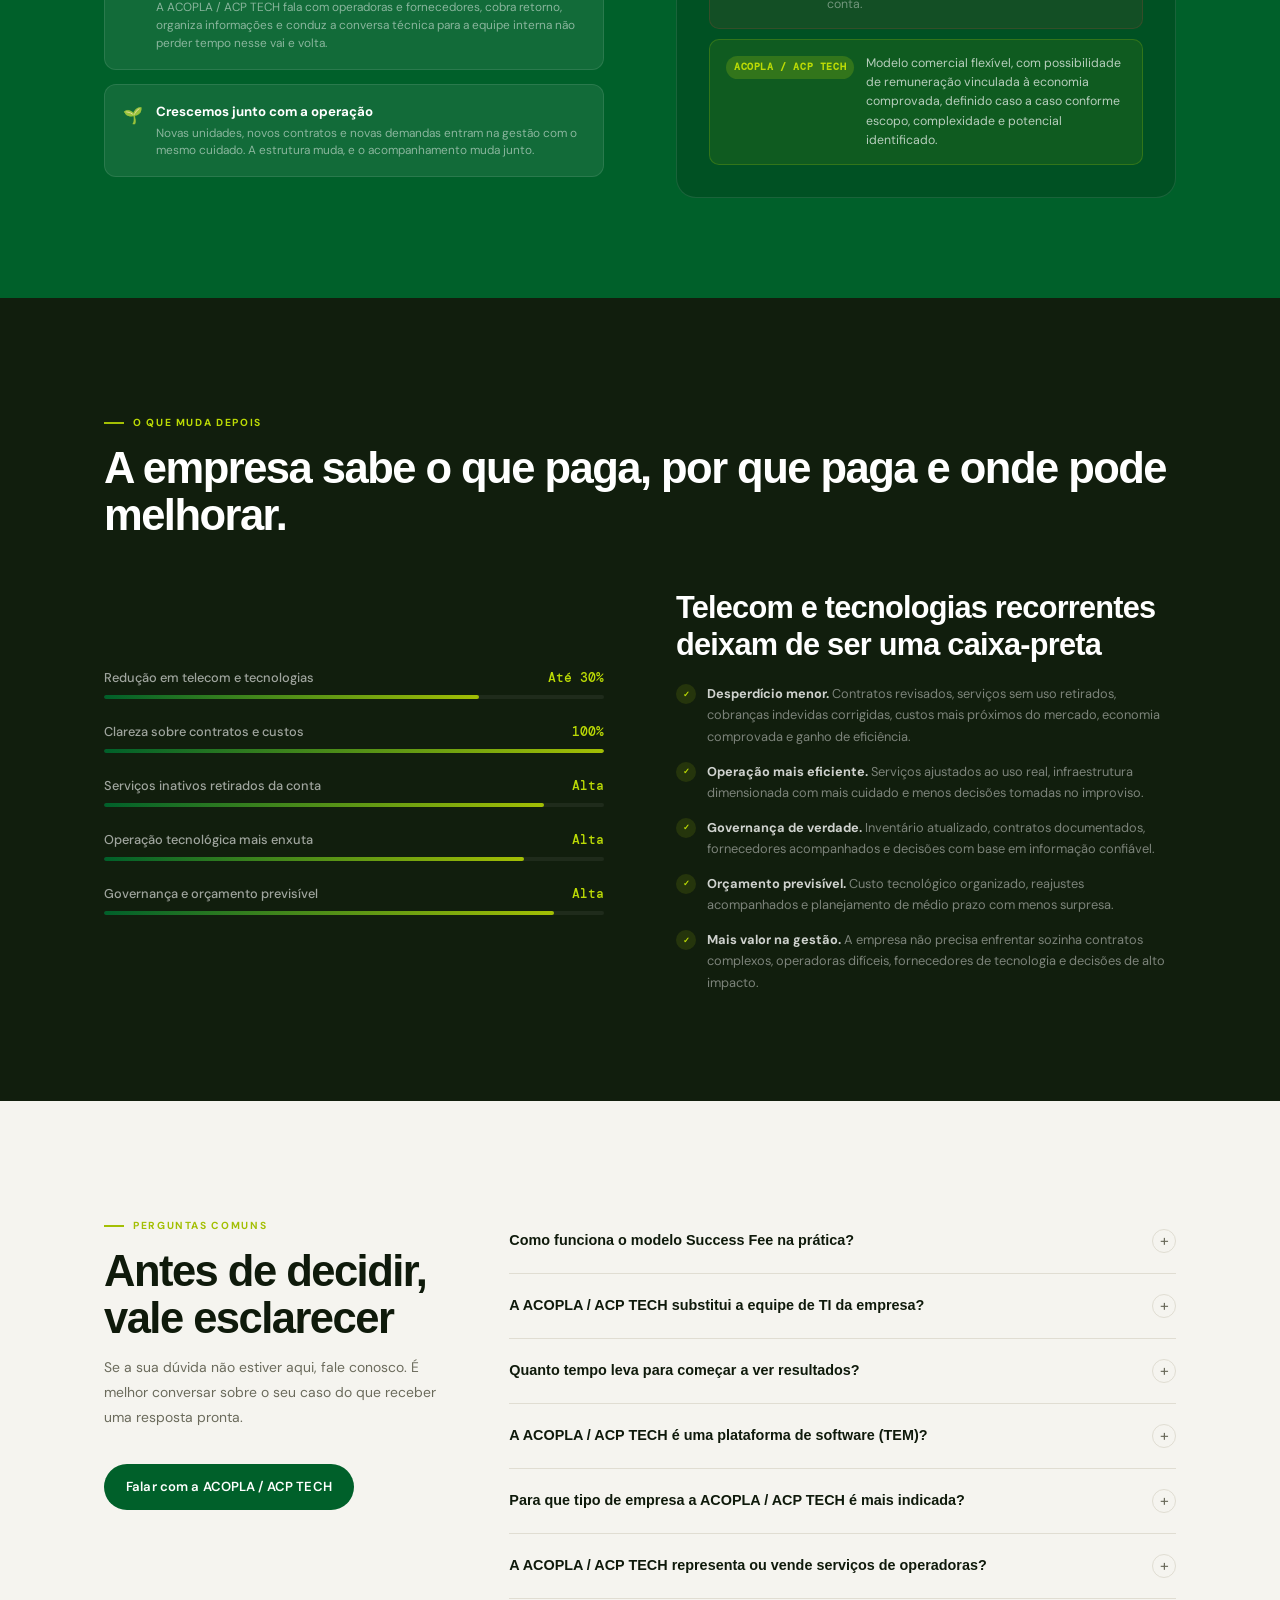
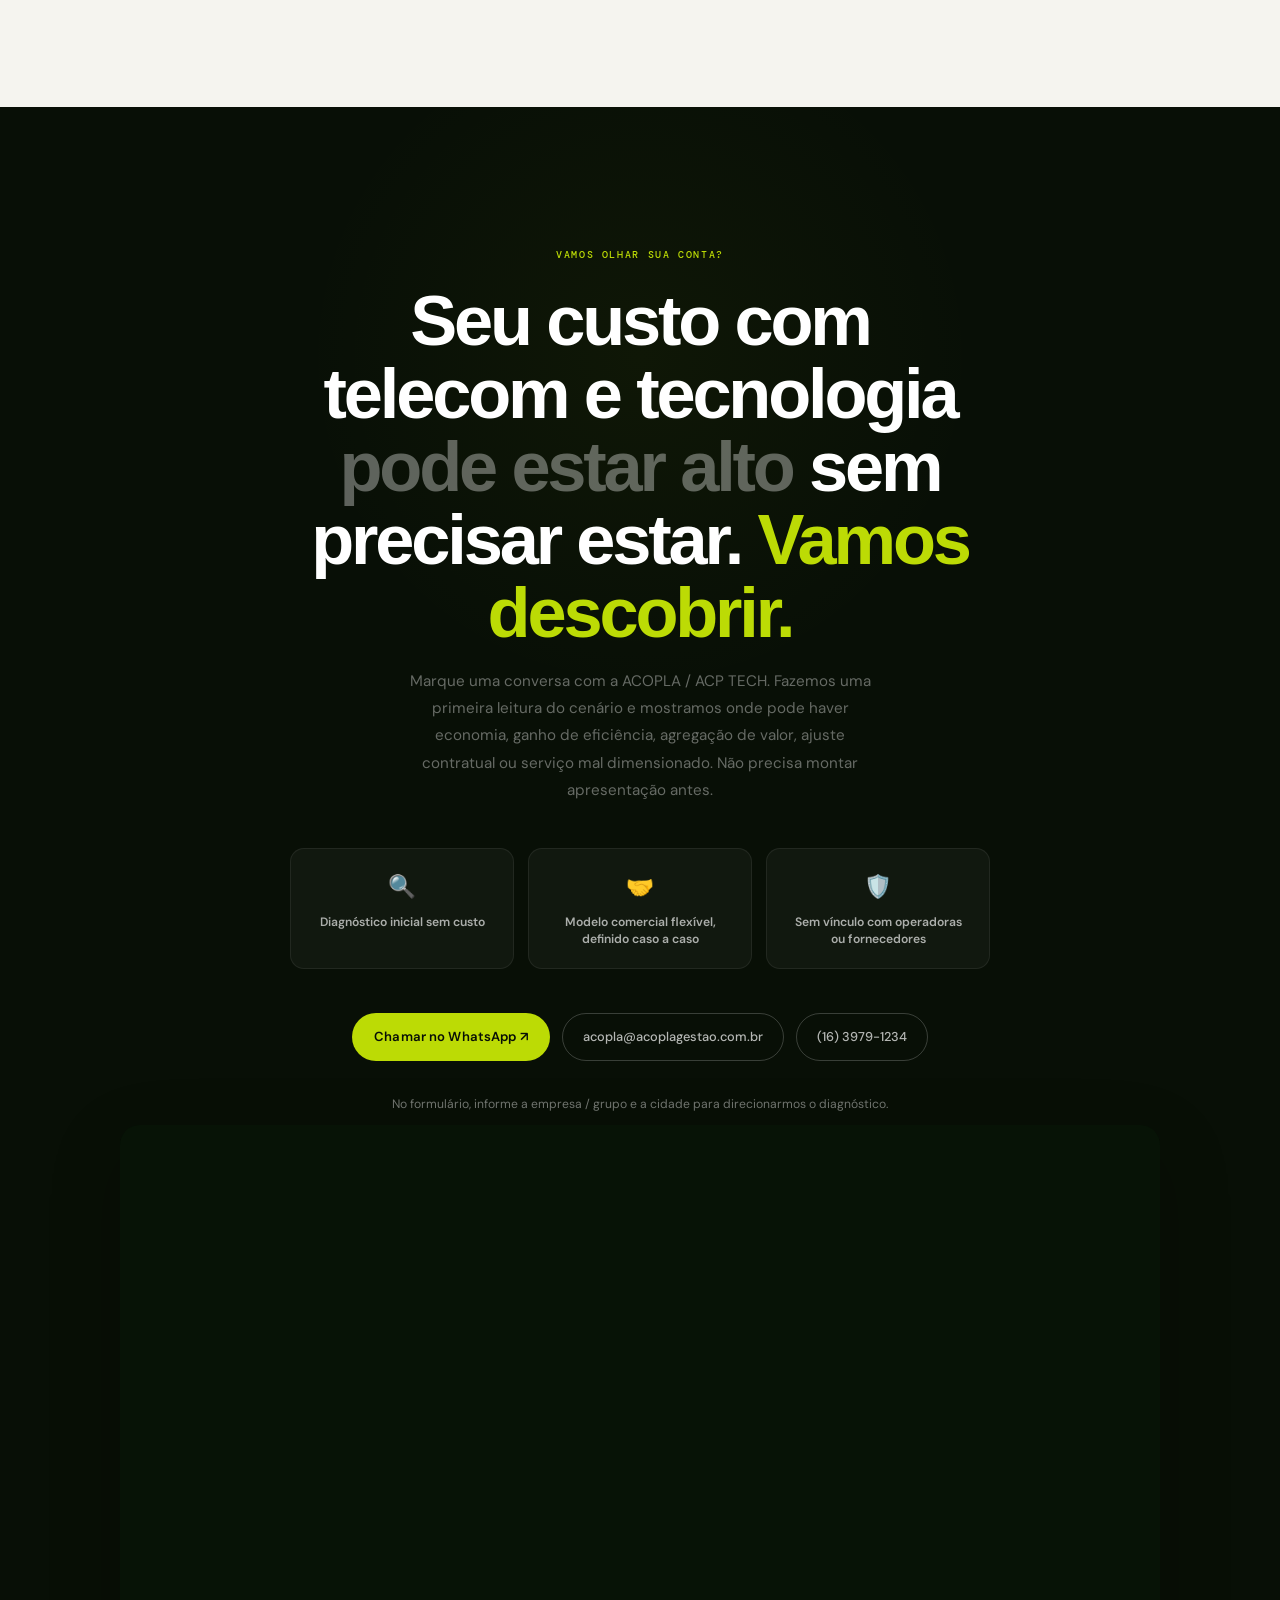
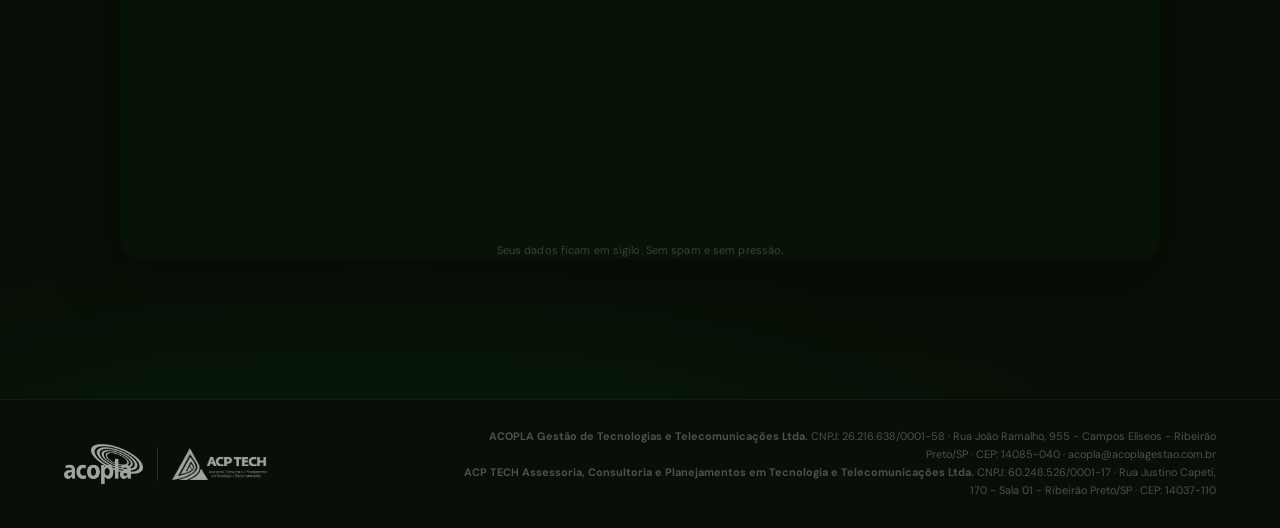
